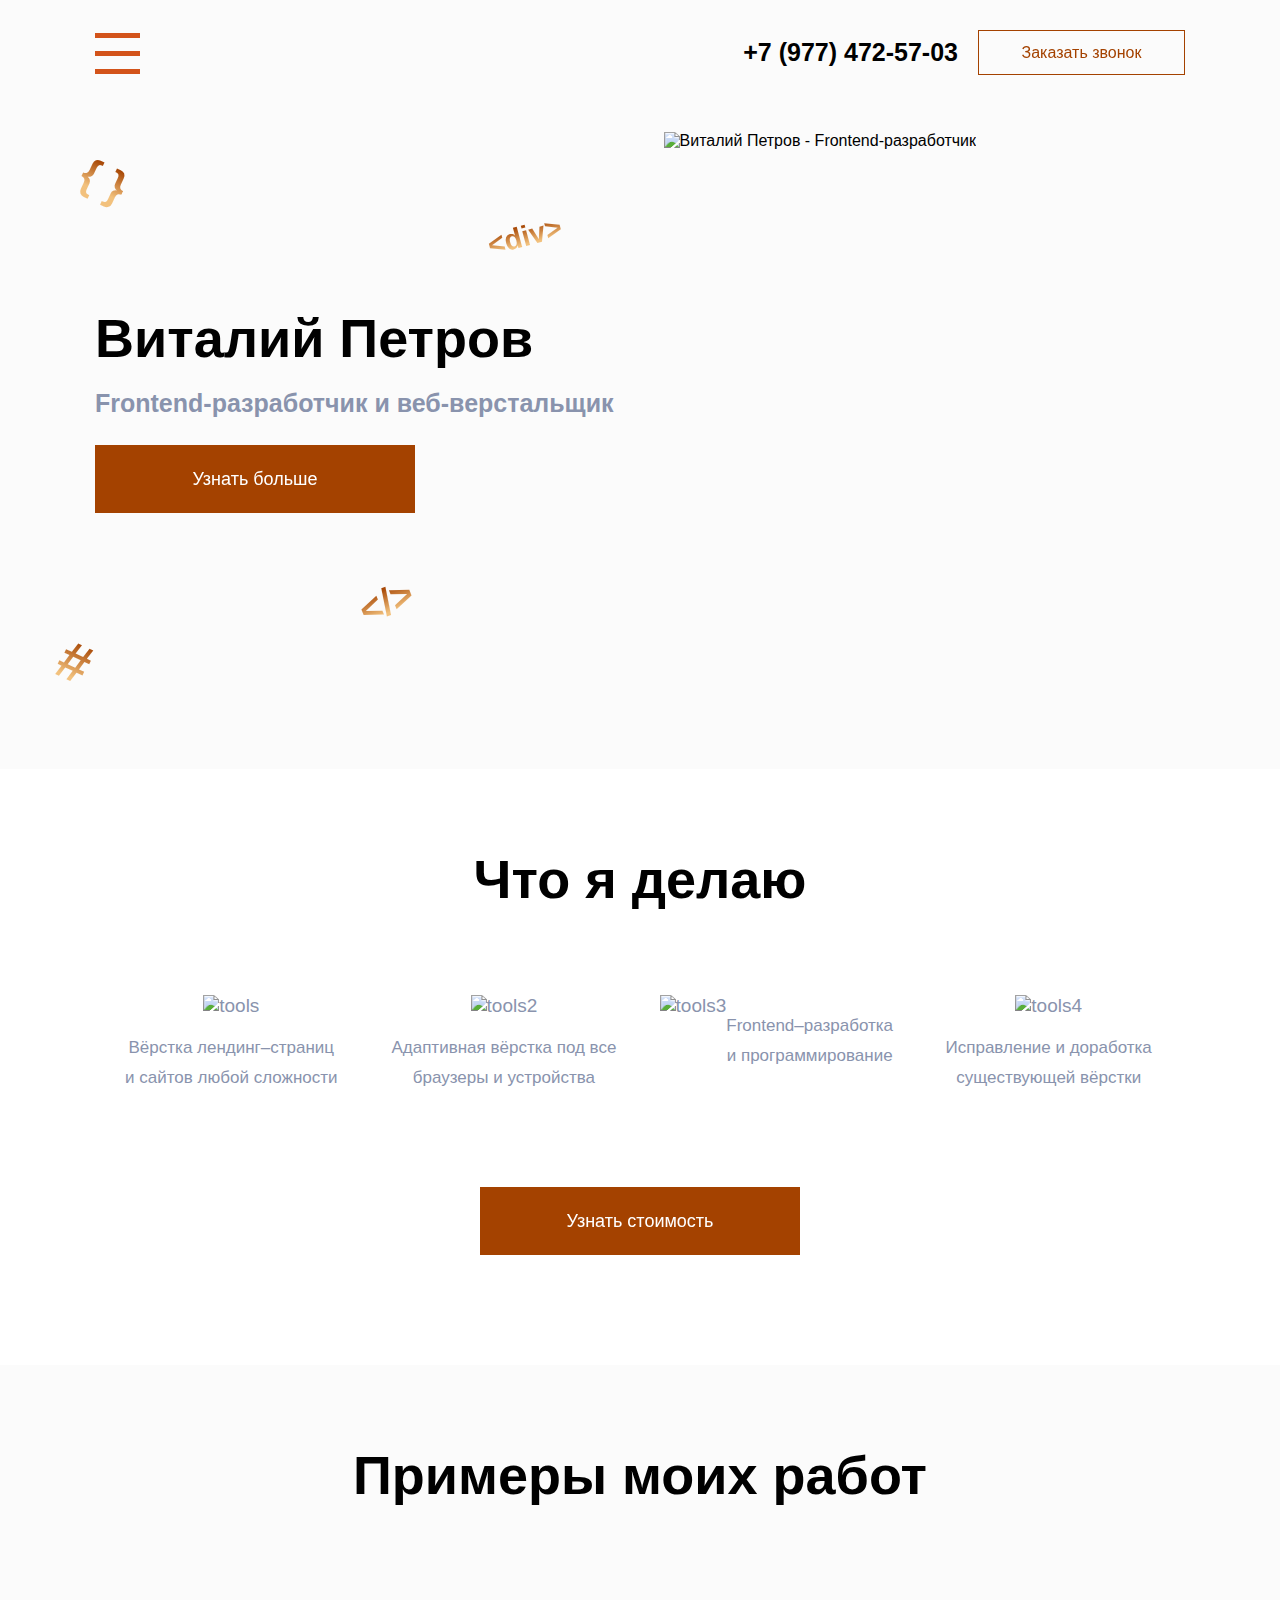
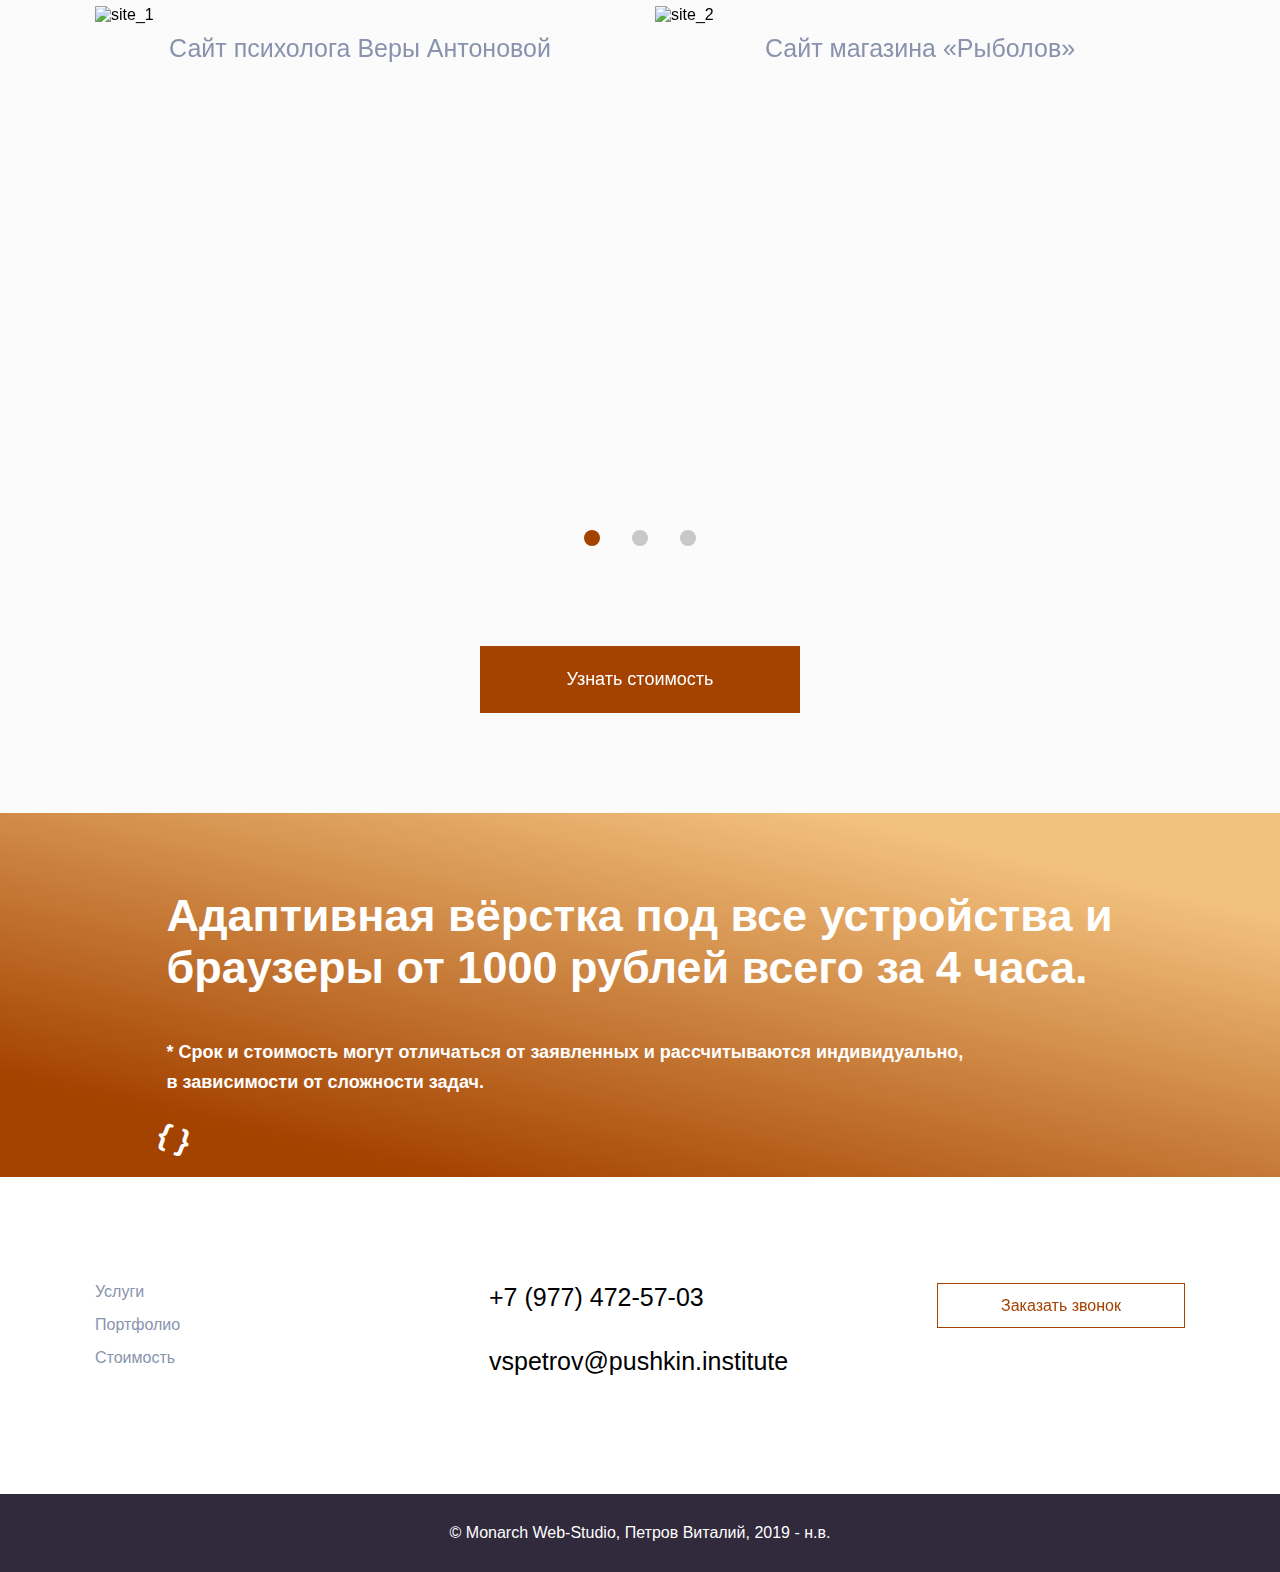
==== index.html @ 090e7ca6 "Update" ====
<!DOCTYPE html>
<html lang="ru">

<head>
    <meta charset="UTF-8">
    <meta name="viewport" content="width=device-width, initial-scale=1.0">
    <meta http-equiv="X-UA-Compatible" content="ie=edge">
    <link rel="stylesheet" href="css/swiper.min.css">
    <link rel="stylesheet" href="css/font-awesome.css">
    <link rel="stylesheet" href="css/font-awesome.min.css">
    <link rel="stylesheet" href="css/sprite.css">
    <link rel="stylesheet" href="css/style.css">
    <script src="js/jquery.js"></script>
    <script src="js/script.js"></script>
    <script src="js/swiper.min.js"></script>
    <title>Дипломна работа</title>
</head>
<body>
    <header class="header">
        <div class="fixed-container header--content">
                <nav class="header__menu menu">
                    <ul class="menu__list">
                        <li class="menu__item"><a href="#services" class="menu__link hvr-link">Услуги</a></li>
                        <li class="menu__item"><a href="#examples" class="menu__link hvr-link">Портфолио</a></li>
                        <li class="menu__item"><a href="#cost" class="menu__link hvr-link">Стоимость</a></li>
                    </ul>
                </nav>
                <div class="header__right"> 
                    <button class="header__burger burger">
                        <span class="burger__strip"></span>
                        <span class="burger__strip"></span>
                        <span class="burger__strip"></span>
                        <span class="burger__strip"></span>
                    </button>
                    <div class="callback">
                        <a href="tel:+79774725703" class="callback__number">+7 (977) 472-57-03</a>
                        <button id="callback" class="callback__button hvr">Заказать звонок</button>
                    </div>
            </div>
        </div>
    </header>
    <main class="main">
        <section class="about">
            <div class="fixed-container about--container">
                <div class="about__animation animation">
                    <div class="animation__div anim--2">&lt;div&gt;</div>
                    <div class="animation__teg anim--1">#</div>
                    <div class="animation__div2 anim--2">&lt;div&gt;</div>
                    <div class="animation__slesh anim--2">&lt;/&gt;</div>
                    <div class="animation__slesh2 anim--2">&lt; /&gt;</div>
                    <div class="animation__selector anim1">{ }</div>
                </div>
                <div class="author__info author">
                    <h1 class="author__info">Виталий Петров</h1>
                    <h2 class="author__descr"><p>Frontend-разработчик и веб-верстальщик</p></h2>
                    <button id="moreinfo" class="author__button btn--main hvr">Узнать больше</button>
                </div>
        <div class="about__photo photo">
            <picture class="photo__img">
                <source srcset="img/bivis-mini.png" media="(max-width:1023px)">
                    <img alt="Виталий Петров - Frontend-разработчик" src="img/bivis.png">
            </picture>
        </div>
    </div>
        </section>
        <section class="first">
            <div class="fixed-container">
                <div class="first__content">
                    <h2 class="title" id="services">Что я делаю</h2>
                    <div class="first__skills skills">
                        <div class="skills__box">
                            <img src="img/tools-first.png" alt="tools" class="skills__img">
                            <p class="slills__descr">Вёрстка лендинг–страниц <br>и сайтов любой сложности</p>
                        </div>
                        <div class="skills__box">
                            <img src="img/tools-second.png" alt="tools2" class="skills__img">
                            <p class="slills__descr">Адаптивная вёрстка под все <br> браузеры и устройства</p>
                        </div>
                        <div class="skills__box">
                            <img src="img/tools-third.png" alt="tools3" class="skills__img">
                            <p class="slills__descr">Frontend–разработка <br>и программирование</p>
                        </div>
                        <div class="skills__box">
                            <img src="img/tools-4.png" alt="tools4" class="skills__img">
                            <p class="slills__descr">Исправление и доработка <br> существующей вёрстки</p>
                        </div>
                    </div>
                    <div class="first__cost">
                        <button class="first__button btn hvr">Узнать стоимость</button>
                    </div>
                </div>
            </div>
        </section>
        <section class="second">
            <div class="fixed-container">
                <h2 class="title" id="examples">Примеры моих работ</h2>
                <div class="second__examples works-slider">
                        <div class="works-slider__arrow-right hvr"></div>
                        <div class="works-slider__arrow-left hvr"></div>
                        <div class="works-container">
                            <div class="works-wrapper">
                                <div class="works-slide"><img src="img/map_1.png" alt="site_1" class="works-slide__img">
                                    <div class="works-descr">Сайт психолога Веры Антоновой</div>
                                </div>
                                <div class="works-slide"><img src="img/map_2.png" alt="site_2" class="works-slide__img">
                                    <div class="works-descr">Сайт магазина «Рыболов»</div>
                                </div>
                                <div class="works-slide"><img src="img/map_3.png" alt="site_3" class="works-slide__img">
                                    <div class="works-descr">Сайт магазина детской одежды</div>
                                </div>
                            </div>  
                            <div class="works-pagination"></div>
                        </div>
                </div>
                <div class="second__cost" id="cost">
                    <button class="cost__desctop hvr">Заказать проект</button>
                    <button class="cost__tablet hvr">Узнать стоимость</button>
                </div>
            </div>
        </section>
        <section class="third">
            <div class="third__elements elements">
                <div class="elements__tag-r">{ }</div>
                <div class="elements__tag-l">{ }</div>
                <div class="elements__div">&lt;div&gt;</div>
                <div class="elements__tag">#</div>
                <div class="elements__slash">&lt;/&gt;</div>
            </div>
            <div class="third__content cost">
                <h2 class="cost__title">
                    Адаптивная вёрстка под все устройства и браузеры от 1000 рублей всего за 4 часа.
                        <p class="cost__descr">
                            * Срок и стоимость могут отличаться от заявленных и рассчитываются индивидуально, <br> в зависимости от сложности задач.
                        </p>
                    </h2>
                </div>
        </section>
    </main>
    <footer class="footer">
        <div class="fixed-container footer--info">
            <nav class="footer__menu menu">
                <ul class="menu__list footer--column">
                    <li class="menu__item column"><a href="#services" class="menu__link footer--link hvr-link">Услуги</a></li>
                    <li class="menu__item column"><a href="#examples" class="menu__link footer--link hvr-link">Портфолио</a></li>
                    <li class="menu__item column"><a href="#cost" class="menu__link footer--link hvr-link">Стоимость</a></li>
                </ul>
            </nav>
            <div class="footer__contacts">
                <ul class="column">
                    <li class="column__item">
                        <a href="tel:+79774725703" class="column__link"><i class="fa fa-phone" aria-hidden="true"></i> +7 (977) 472-57-03</a>
                    </li>
                    <li class="column__item">
                        <a href="mailto:vspetrov@pushkin.institute" class="column__link"><i class="fa fa-envelope" aria-hidden="true"></i>vspetrov@pushkin.institute</a>
                    </li>
                </ul>
            </div>
            <div class="footer__social">
                <button class="footer__callback hvr">Заказать звонок</button>
                    <ul class="footer__row social">
                        <li class="social__item"><a href="https://vk.com/69guru" class="social__link social--vk"></a></li>
                        <li class="social__item"><a href="#" class="social__link social--facebook"></a></li>
                        <li class="social__item"><a href="#" class="social__link social--twitter"></a></li>
                        <li class="social__item"><a href="#" class="social__link social--instagram"></a></li>
                    </ul>
            </div>
        </div>
        <div class="footer__bar">
            <div class="footer__author">
                &copy; Monarch Web-Studio, Петров Виталий, 2019 - н.в.
            </div>
        </div>
    </footer>
<div>
    <div class="popup" id="esq">
        <form class="popup__form" action="">
            <button type="button" class="popup__close"></button>
            <div class="popup__title">
                <h2>Получить консультацию</h2>
            </div>
            <div class="popup__content">
              <label for="fname">Ваше имя</label>
                <input type="text" class="popup__input" name="fname" id="fname" aria-describedby="helpId" placeholder="Имя">
              <label for="email">Ваш Email</label>
                <input type="email" class="popup__input" name="email" id="email" aria-describedby="helpId" placeholder="Email" required>
              <label for="tel">Ваш телефон для связи</label>
                <input type="tel" class="popup__input" name="tel" id="tel" placeholder="Номер телефона" required>
              <button type="submit" class="popup__submit">Свяжитесь со мной</button>
            </div>
        </form>
    </div>
</div>
</body>
</html>
---- css/sprite.css ----
/*
Icon classes can be used entirely standalone. They are named after their original file names.

Example usage in HTML:

`display: block` sprite:
<div class="icon-home"></div>

To change `display` (e.g. `display: inline-block;`), we suggest using a common CSS class:

// CSS
.icon {
  display: inline-block;
}

// HTML
<i class="icon icon-home"></i>
*/
.social--facebook {
  background-position: -60px 0px;
  width: 16px;
  height: 28px;
}
.social--instagram {
  background-position: -35px 0px;
  width: 25px;
  height: 25px;
}
.social--twitter {
  background-position: 0px -21px;
  width: 29px;
  height: 25px;
}
.social--vk {
  background-position: 0px 0px;
  width: 35px;
  height: 21px;
}


.social--facebook, .social--instagram, .social--twitter, .social--vk {
  background-image: url(../img/sprite.png);
  display: inline-block;
	margin-right: 30px;
}
---- css/style.css ----
/* roboto-300 - cyrillic_latin */

@font-face {
	font-family: 'Roboto';
	font-style: normal;
	font-weight: 300;
	src: url('../fonts/roboto-v20-cyrillic_latin-300.eot');
	/* IE9 Compat Modes */
	src: local('Roboto Light'), local('Roboto-Light'), url('fonts/roboto-v20-cyrillic_latin-300.eot?#iefix') format('embedded-opentype'), /* IE6-IE8 */
	url('../fonts/roboto-v20-cyrillic_latin-300.woff2') format('woff2'), /* Super Modern Browsers */
	url('../fonts/roboto-v20-cyrillic_latin-300.woff') format('woff'), /* Modern Browsers */
	url('../fonts/roboto-v20-cyrillic_latin-300.ttf') format('truetype'), /* Safari, Android, iOS */
	url('../fonts/roboto-v20-cyrillic_latin-300.svg#Roboto') format('svg');
	/* Legacy iOS */
}


/* roboto-regular - cyrillic_latin */

@font-face {
	font-family: 'Roboto';
	font-style: normal;
	font-weight: 400;
	src: url('../fonts/roboto-v20-cyrillic_latin-regular.eot');
	/* IE9 Compat Modes */
	src: local('Roboto'), local('Roboto-Regular'), url('../fonts/roboto-v20-cyrillic_latin-regular.eot?#iefix') format('embedded-opentype'), /* IE6-IE8 */
	url('../fonts/roboto-v20-cyrillic_latin-regular.woff2') format('woff2'), /* Super Modern Browsers */
	url('../fonts/roboto-v20-cyrillic_latin-regular.woff') format('woff'), /* Modern Browsers */
	url('../fonts/roboto-v20-cyrillic_latin-regular.ttf') format('truetype'), /* Safari, Android, iOS */
	url('../fonts/roboto-v20-cyrillic_latin-regular.svg#Roboto') format('svg');
	/* Legacy iOS */
}


/* roboto-700 - cyrillic_latin */

@font-face {
	font-family: 'Roboto';
	font-style: normal;
	font-weight: 700;
	src: url('../fonts/roboto-v20-cyrillic_latin-700.eot');
	/* IE9 Compat Modes */
	src: local('Roboto Bold'), local('Roboto-Bold'), url('../fonts/roboto-v20-cyrillic_latin-700.eot?#iefix') format('embedded-opentype'), /* IE6-IE8 */
	url('../fonts/roboto-v20-cyrillic_latin-700.woff2') format('woff2'), /* Super Modern Browsers */
	url('../fonts/roboto-v20-cyrillic_latin-700.woff') format('woff'), /* Modern Browsers */
	url('../fonts/roboto-v20-cyrillic_latin-700.ttf') format('truetype'), /* Safari, Android, iOS */
	url('../fonts/roboto-v20-cyrillic_latin-700.svg#Roboto') format('svg');
	/* Legacy iOS */
}


/* roboto-900 - cyrillic_latin */

@font-face {
	font-family: 'Roboto';
	font-style: normal;
	font-weight: 900;
	src: url('../fonts/roboto-v20-cyrillic_latin-900.eot');
	/* IE9 Compat Modes */
	src: local('Roboto Black'), local('Roboto-Black'), url('../fonts/roboto-v20-cyrillic_latin-900.eot?#iefix') format('embedded-opentype'), /* IE6-IE8 */
	url('../fonts/roboto-v20-cyrillic_latin-900.woff2') format('woff2'), /* Super Modern Browsers */
	url('../fonts/roboto-v20-cyrillic_latin-900.woff') format('woff'), /* Modern Browsers */
	url('../fonts/roboto-v20-cyrillic_latin-900.ttf') format('truetype'), /* Safari, Android, iOS */
	url('/fonts/roboto-v20-cyrillic_latin-900.svg#Roboto') format('svg');
	/* Legacy iOS */
}

html,
body {
	margin: 0;
	padding: 0;
}

body {
	overflow-x: hidden;
}

.third {
	/* height: 364px; */
	background-color: #a44200;
	background-image: linear-gradient(13deg, #a44200 15%, #f2c17d 84%);
	padding-bottom: 75px;
}

* {
	margin: 0;
	padding: 0;
	box-sizing: border-box;
	font-family: "Roboto", sans-serif;
}

button:hover {
	cursor: pointer;
}

button:active, button:focus {
	outline: none;
  }

button::-moz-focus-inner {
	border: 0;
  }

header {
	background-color: #fbfbfb;
}

.header__burger {
	display: none;
}

.hvr {
  display: inline-block;
  vertical-align: middle;
  -webkit-transform: perspective(1px) translateZ(0);
  transform: perspective(1px) translateZ(0);
  box-shadow: 0 0 1px rgba(0, 0, 0, 0);
  -webkit-transition-duration: 0.3s;
  transition-duration: 0.3s;
  -webkit-transition-property: box-shadow;
  transition-property: box-shadow;
  box-shadow: inset 0 0 0 0px #e1e1e1, 0 0 1px rgba(0, 0, 0, 0);
  /* Hack to improve aliasing on mobile/tablet devices */
}
.hvr:hover, .hvr:focus, .hvr:active {
  box-shadow: inset 0 0 0 4px #d48f0f, 0 0 1px rgba(0, 0, 0, 0);
  /* Hack to improve aliasing on mobile/tablet devices */
}

.hvr-link {
	color: #a44200;
	position: relative;
	text-decoration: none;
	transition: all 0.15s ease-out;
}

.hvr-link:before {
	content: "";
	position: absolute;
	width: 100%;
	height: 1px;
	bottom: 0px;
	left: 0;
	background: #a44200	;
	visibility: hidden;
	transform: scaleX(0);
	transition: all 0.3s ease-in-out 0s;
}
.hvr-link:hover {
	transition: all 0.15s ease-out;
}
.hvr-link:hover:before {
	visibility: visible;
	transform: scaleX(1);
}

/* !POPUP */
 
label {
	display: none;
}

.popup {
	display: flex;
	display: none;
	position: fixed;
	width: 100%;
	height: 100%;
	background-color: #7f7f7f57;
	justify-content: center;
	flex-wrap: wrap;
	top: 0;
	left: 0;
	right: 0;
	bottom: 0;
	z-index: 500;
}

.popup__input {
	padding: 20px;
	border: 0;
	border-radius: 35px;
	margin: 15px 20%;
	width: 70%;
	font-size: 16px;
}

.popup__content {
	display: flex;
	flex-wrap: wrap;
	justify-content: center;
}

.popup__form {
	background-color: whitesmoke;
	/* padding-top: 55px; */
	padding-bottom: 55px;
	border-radius: 55px;
	align-self: center;
}

.popup__title {
	text-align: center;
	font-size: 25px;
	margin-top: 25px;
	margin-bottom: 25px;
} 

.popup__submit {
	border: 0;
	border-radius: 35px;
	padding: 5px 10px;
	width: 270px;
	height: 60px;
	margin-top: 30px;
	background-color: #a44200;
	color: white;
	align-self: center;
	font-size: 18px;
}

.popup__close {
	border: 0;
	border-radius: none;
	background-color: #a4420000;
	height: 25px;
	width: 25px;
	background-image: url(../img/close.png);
	background-size: 25px 25px;
	margin: 0;
	margin-top: 35px;
	margin-left: 92%;
	background-repeat: no-repeat;
}

.popup__title {
	display: flex;
	justify-content: center;
}

/* !POPUP END */

.about {
	background-image: url(../img/Ellipse_header.svg);
	background-position: right bottom;
	background-repeat: no-repeat;
	background-color: #fbfbfb;
	overflow: hidden;
	height: 694px;
	padding-left: 40px;
	padding-right: 40px;
}

.about__photo {
	position: relative;
	left: 200px;
	margin-top: 57px;
}

.callback {
	display: flex;
}

.fixed-container {
	margin: 0 auto;
	max-width: 1170px;
	width: 100%;
}

.first {
	margin: auto;
}

.second {
	background-color: #fbfbfb;
	overflow: hidden;
}

.title {
	text-align: center;
	width: 100%;
	padding-top: 85px;
	padding-bottom: 95px;
	font-size: 54px;
	font-weight: 700;
}

.first__skills {
	display: flex;
	justify-content: space-between;
	margin-bottom: 108px;
	margin-left: 0;
	margin-right: 0;
}

.skills__box {
	display: flex;
	flex-wrap: wrap;
	justify-content: center;
	max-width: 234px;
	text-align: center;
	font-size: 19px;
	color: #8993ad;
}

.skills__box h2 {
	font-weight: 400;
}

.slills__descr {
	padding-top: 25px;
	font-size: 16px;
	padding-top: 16px;
}

.first__cost {
	display: flex;
	width: 100%;
	justify-content: center;
}

/* ! .man_img {
	position: absolute;
	margin: auto;
	top: 131px;
	right: 294px;
	background-position: right bottom;
	background-repeat: no-repeat;
	z-index: 1;
} */

.header--content {
	display: flex;
	flex-wrap: wrap;
	justify-content: space-between;
	align-items: center;
	padding-top: 30px;
}

.menu__item {
	display: inline;
	margin-right: 30px;
}

.column {
	display: block;
}

.callback__number, .menu__link	 {
	text-decoration: none;
	color: black;
}

.callback__number:hover {
	text-decoration: none;
	color: #a44200;
}

.menu__link:hover {
	text-decoration: none;
	color: #a44200;
}

.callback__number {
	font-weight: 700;
	font-size: 25px;
	line-height: 45px;
	margin-right: 20px;
}

.header__right {
	display: flex;
	align-items: center;
}

.callback__button {
	color: #a44200;
	background-color: transparent;
	width: 207px;
	height: 45px;
	border: 1px solid #a44200;
	font-size: 16px;
}

.callback__button {
	cursor: pointer;
}

.about--container {
	display: flex;
	flex-wrap: wrap;
}

.author__info {
	z-index: 2;
	margin-top: 100px;
}

.author__info {
	font-size: 80px;
	font-weight: 700;
	margin-bottom: 20px;
}

.author__descr {
	font-size: 25px;
	color: #8993ad;
}

.btn--main {
	color: #fff;
	width: 270px;
	height: 60px;
	background-color: #a44200;
	border: none;
	font-size: 18px;	
}

.first__button {
	margin-bottom: 100px;
	color: #fff;
	width: 270px;
	height: 60px;
	background-color: #a44200;
	border: none;
	font-size: 18px;
}

.first__cost {
	margin-top: 12px;
}

.cost__desctop {
	margin-bottom: 100px;
	color: #fff;
	width: 270px;
	height: 60px;
	background-color: #a44200;
	border: none;
	font-size: 18px;
}

.cost__tablet {
	display: none;
	margin-bottom: 100px;
	color: #fff;
	width: 270px;
	height: 60px;
	background-color: #a44200;
	border: none;
	font-size: 18px;
}

/* .phone__author__info {
	font-size: 30px;
	font-weight: 700;
} */

/* .phone__info__descr {
	font-size: 16px;
	color: #8993ad;
	margin-top: 10px;
	margin-bottom: 27px;
}

.phone__author__button {
	color: #fff;
	width: 280px;
	height: 55px;
	background-color: #a44200;
	border: none;
	font-size: 18px;
} */

.second__examples {
	margin-bottom: 95px;
	position: relative;
}

.works-slider__arrow-left::after {
	display: none;
}

.works-slider__arrow-right::after {
	display: none;
}

.works-slider__arrow-left {
	background-image: url(../img/arrow.png);
	background-repeat: no-repeat;
	background-color: #ffffff;
	border: none;
	border-radius: 30px;
	outline: none;
	width: 60px;
	height: 60px;
	box-shadow: 0 0 12px -5px;
	cursor: pointer;
	top: 40%;
	left: -30px;
}

.works-slider__arrow-right {
	background-image: url(../img/arrow.png);
	background-repeat: no-repeat;
	background-color: #ffffff;
	border: none;
	border-radius: 30px;
	outline: none;
	width: 60px;
	height: 60px;
	box-shadow: 0 0 12px -5px;
	cursor: pointer;
	transform: rotateY(180deg);
	top: 40%;
	right: -30px;
}

.works-slide__img {
	width: 100%;
}

.works-descr {
	padding-top: 38px;
	font-size: 20px;
	font-weight: 500;
	text-align: center;
	color: #8993ad;
}

.second__cost {
	display: flex;
	justify-content: center;
}

.social__item {
	display: inline;
	list-style: none;
}

.cost__title {
	margin: auto;
	padding-top: 85px;
	max-width: 947px;
	width: 100%;
	font-size: 45px;
	color: white;
}

.cost__descr {
	color: #ffffff;
	line-height: 30px;
	font-size: 18px;
	margin-top: 40px;
}

.menu__link {
	text-decoration: none;
}

.footer__contacts a {
	text-decoration: none;
	color: #8993ad;
}

.menu__item {
	list-style-type: none;
	margin-bottom: 15px;
}

.menu__link {
	color: black;
}

.column__item {
	list-style-type: none;
	font-size: 25px;
}

.footer__contacts a {
	color: black;
}

.menu__item:nth-child(3) {
	margin-bottom: 0;
}

.column__item {
	margin-bottom: 35px;
}

.column__item:nth-child(2) {
	margin-bottom: 0;
}

.footer__contacts {
	display: flex;
	flex-wrap: nowrap;
	margin-left: 131px;
}

.footer__callback {
	width: 248px;
	height: 45px;
	margin-bottom: 30px;
	border: 1px solid #a44200;
	color: #a44200;
	background-color: transparent;
}

.footer__bar {
	color: white;
	text-align: center;
	background-color: #31293c;
}

.footer__author {
	padding: 40px;
}

.footer--info {
	margin-bottom: 30px;
	padding-top: 85px;
	padding-bottom: 70px;
	display: flex;
	justify-content: space-between;
}

.footer__author {
	padding: 30px 0;
}

.fa {
	padding-right: 15px;
	background: linear-gradient(13deg, #a44200 15%, #f2c17d 74%);
	-webkit-background-clip: text;
	-webkit-text-fill-color: transparent;
}

.animation__div {
	top: 170px;
	left: 890px;
	transform: rotate(-15deg);
	font-size: 29px;
	transition: 3s;
}

.animation__div2 {
	top: 542px;
	left: 1055px;
	transform: rotate(15deg);
	font-size: 35px;
	transition: 2s;
}

.animation__slesh {
	top: 674px;
	left: 481px;
	transform: rotate(-22deg);
	font-size: 38px;
	transition: 1s;
}

.animation__slesh2 {
	display: none;
	transform: rotate(180deg);
	font-size: 38px;
	transition: 1s;
	z-index: 2;
	position: absolute;
	transition: all 2sec ease-out;
	background-image: linear-gradient(180deg, #a44200 15%, #f2c17d 74%);
	-webkit-background-clip: text;
	-webkit-text-fill-color: transparent;
	font-weight: 700;
	top: 235px;
	left: 259px;
}

.animation__teg {
	top: 360px;
	left: 348px;
	transform: rotate(25deg);
	font-size: 55px;
	transition: 3s;
}

.animation__selector {
	top: 138px;
	left: 230px;
	transform: rotate(25deg);
	font-size: 43px;
	transition: 1s;
}

.animation__selector,
.animation__teg,
.animation__slesh,
.animation__div2,
.animation__div {
	position: absolute;
	transition: all 2sec ease-out;
	background-image: linear-gradient(180deg, #a44200 15%, #f2c17d 74%);
	-webkit-background-clip: text;
	-webkit-text-fill-color: transparent;
	font-weight: 700;
}

.anim--1 {
	left: 0;
	top: 0;
}

.anim--2 {
	left: 1400px;
}

.elements__tag-l {
	top: 2331px;
	left: 228px;
	font-size: 48px;
	transform: rotate(25deg);
}

.elements__tag-r {
	left: 1867px;
	top: 2530px;
	transform: rotate(-20deg);
	font-size: 48px;
}

.elements__tag {
	top: 2522px;
	left: 346px;
	font-size: 55px;
	transform: rotate(25deg);
}

.elements__div {
	left: 1525px;
	top: 2575px;
	transform: rotate(23deg);
	font-size: 35px;
}

.elements__slash {
	top: 2346px;
	left: 1759px;
	font-size: 38px;
	transform: rotate(-20deg);
}

.elements__tag-l,
.elements__tag-r,
.elements__tag,
.elements__div,
.elements__slash {
	position: absolute;
	color: white;
	font-weight: 700;
}

.works-pagination {
	display: none;
}

/* !TABLET */
@media (min-width: 1024px) and (max-width: 1919px) {

.header--content {
	padding-top: 30px;
}

.header--content ul li {
	display: inline;
}

.header__burger  {
	display: block;
}

.header__menu {
	display: none;
	top: 42px;
    left: 150px;
    position: absolute;
}

.about--container {
	flex-wrap: nowrap;
}

.about__photo {
	left: 0;
}

.fixed-container {
	padding-left: 40px;
	padding-right: 40px;
}

.callback__button {
	font-size: 16px;
}

.header__right {
	display: flex;
	justify-content: space-between;
	width: 100%;
}

/* !Menu ICON ANIMATION */
.header__burger {
	width: 45px;
	height: 40px;
	position: relative;
	-webkit-transform: rotate(0deg);
	-moz-transform: rotate(0deg);
	-o-transform: rotate(0deg);
	transform: rotate(0deg);
	-webkit-transition: .5s ease-in-out;
	-moz-transition: .5s ease-in-out;
	-o-transition: .5s ease-in-out;
	transition: .5s ease-in-out;
	cursor: pointer;
	background-color: #fbfbfb;
	border: 0;
	outline: none;
  }

  
 .burger__strip {
	display: block;
	position: absolute;
	height: 5px;
	width: 100%;
	background: #d3531a;
	opacity: 1;
	left: 0;
	-webkit-transform: rotate(0deg);
	-moz-transform: rotate(0deg);
	-o-transform: rotate(0deg);
	transform: rotate(0deg);
	-webkit-transition: .25s ease-in-out;
	-moz-transition: .25s ease-in-out;
	-o-transition: .25s ease-in-out;
	transition: .25s ease-in-out;
  }


.burger__strip:nth-child(1) {
	top: 0px;
  }
  
  .burger__strip:nth-child(2),.burger__strip:nth-child(3) {
	top: 18px;
  }
  
  .burger__strip:nth-child(4) {
	top: 36px;
  }

header {
 background-position: right -267px bottom -81px;
}

.author__info {
	margin-top: 116px;
}

.animation__selector {
	top: 156px;
	left: 81px;
}

.animation__slesh {
	top: 581px;
	left: 359px;
}

.animation__slesh2 {
	display: inline-block;
	rotate: 190deg;
}

.animation__teg {
	top: 630px;
	left: 59px;
}

.animation__div {
	top: 220px;
    left: 487px;
}

.animation__div2 {
	top: 547px;
	left: 871px;
	z-index: 2;
}

.footer--column {
	display: block;
}

.footer--link {
	color: #8993AD;
}

.about {
	background-position: right -270px bottom;
}

.author__info {
	font-size: 54px;
}

.author__descr {
	margin-bottom: 25px;
}

.author__button {
	width: 320px;
	height: 68px;	
}

.first__button {
	width: 320px;
	height: 68px;
	margin-bottom: 110px;
}

.anim--2 {
	left: 430px;
}

.first__skills {
	margin-top: 85px;
    margin-bottom: 0;
    margin-left: 155px;
    margin-right: 163px;
	flex-wrap: wrap;
}

.title {
	margin-top: 79px;
	padding: 0;
}

.slills__descr {
	margin-bottom: 82px;
	font-size: 17px;
	line-height: 30px;
	font-weight: 400;	
}

.second__examples {
	margin-top: 100px;
	margin-bottom: 88px;
}

.works-pagination {
	top: 50px;
	display: block;
	top: 95%;
}

.works-slider__arrow-right, .works-slider__arrow-left, .elements__tag-l, .elements__tag, .anim--2, .animation__div2  {
	display: none;
}

.cost__desctop {
	display: none;
}

.works-descr {
	font-size: 25px;
	padding-top: 10px;
}

.works-container {
	height: 552px;
}

.works-container-horizontal>.works-pagination-bullets .works-pagination-bullet {
	margin: 0 16px;
}

.works-pagination-bullet {
	width: 16px;
	height: 16px;
	}

	.third {
		height: 364px;
	}

	.cost__tablet {
	display: inline-block;
	width: 320px;
	height: 67px;
	margin-bottom: 100px;
}

.elements__tag-r {
	left: 157px;
	top: 2725px;
	transform: rotate(200deg);
	font-size: 30px;
}

.elements__div {
	left: 510px;
	top: 3000px;
	font-size: 27px;
}

.elements__slash {
	top: 2990px;
	left: 875px;
}

.footer--info {
	padding-left: 40px;
	padding-right: 40px;
	padding-bottom: 74px;
	padding-top: 106px;
}

.cost__title {
	padding-top: 77px;
}

.cost__descr{
	margin-top: 43px;
}

.footer__callback {
	font-size: 16px;
}

.footer__contacts {
	margin-left: 115px;
}

}



@media (min-width:1151px) and (max-width:1300px) {
	.first__skills {
		justify-content: space-around;
		margin-left: 0;
		margin-right: 0;
	}
}

@media (min-width:1301px) and (max-width:1650px) {
	.animation__slesh {
		left: 750px;
	}



	.first__skills {
		margin-left: 0;
		margin-right: 0;
	}
}

@media (min-width:1025px) and (max-width:1650px) {
	.about__photo {
		left:50px
	}
}

@media (min-width:1025px) and (max-width:1107px) {
	.first__skills {
		justify-content: space-around;
	}
}

@media (min-width: 1025px) and (max-width: 1919px) {
	.first__skills {
		max-width: none;
		margin-right: 0;
		margin-left: 0;
	}
}

/* !PHONE */

@media (min-width:320px) and (max-width:1023px) {

	.header {
		background-color: white;
	}

	.header--content ul li {
		width: 100%;
		display: block;
		padding-left: 117px;
		padding-right: 117px;
		margin-right: 0;
		padding-top: 25px;
		padding-bottom: 25px;
		border-bottom: 1px solid #f5eeee;
		background-color: #fbfbfb;
	}

	.header--content ul li:nth-child(3) {
		border-bottom: none;
	}
	
	.header__right {
		margin-top: 25px;
		margin-left: 20px;
		margin-right: 20px;
		justify-content: space-between;
		width: 100%;
		align-items: center;
	}

	.header__menu {
		display: none;
		position: absolute;
		top: 77px;
		left: 0;
		z-index: 14;
		background-color: #fbfbfb;
	}

	.header__burger {
		display: block;
	}

	/* .main__phone {
		text-align: center;
		margin-top: 10px;
		margin-right: 20px;
		margin-left: 20px;
	} */

	.author__info {
		font-size: 30px;
		margin-bottom: 0;
	}

	.author__descr {
		font-size: 16px;
		margin-bottom: 23px;
	}

	.author__info, .author__info, .author__descr {
		width: 100%;
	}

	.author__info {
		display: flex;
		flex-wrap: wrap;
		justify-content: center;
		text-align: center;
		margin-top: 0;
		order: 3;
	}

	.about {
		background-position-y: 117px;
		background-color: white;
	}

	.author__button {
		margin: 0;
	}

	/* !Menu ICON ANIMATION */
.header__burger {
	width: 24px;
	height: 18px;
	position: relative;
	-webkit-transform: rotate(0deg);
	-moz-transform: rotate(0deg);
	-o-transform: rotate(0deg);
	transform: rotate(0deg);
	-webkit-transition: .5s ease-in-out;
	-moz-transition: .5s ease-in-out;
	-o-transition: .5s ease-in-out;
	transition: .5s ease-in-out;
	cursor: pointer;
	z-index: 15;
	outline: none;
	border: 0;
	background-color: #fbfbfb;
  }
  
 .burger__strip {
	display: block;
	position: absolute;
	height: 3px;
	width: 100%;
	background: #d3531a;
	opacity: 1;
	left: 0;
	-webkit-transform: rotate(0deg);
	-moz-transform: rotate(0deg);
	-o-transform: rotate(0deg);
	transform: rotate(0deg);
	-webkit-transition: .25s ease-in-out;
	-moz-transition: .25s ease-in-out;
	-o-transition: .25s ease-in-out;
	transition: .25s ease-in-out;
  }


.burger__strip:nth-child(1) {
	top: 0px;
  }
  
  .burger__strip:nth-child(2),.burger__strip:nth-child(3) {
	top: 8px;
  }
  
  .burger__strip:nth-child(4) {
	top: 16px;
  }

	header {
		/* background-image: url(../img/Ellipse_phone.svg); */
		background-position: right bottom;
	}
	

	.menu__list {
		width: 100%;
		text-align: center;
	}

	.footer--column {
		margin-top: 48px;
		text-align: left;
	}

	.column__item {
		margin-bottom: 14px;
	}

	.callback__number {
		font-size: 18px;
	}

	.callback__button,
	.animation__div,
	.works-slider__arrow-left,
	.works-slider__arrow-right {
		display: none;
	}

	.animation__selector {
		font-size: 22px;
		left: 50px;
		top: 100px;
	}

	.animation__teg {
		left: 37px;
		top: 205px;
		font-size: 24px;
	}  
	
	.animation__slesh {
		left: 60%;
		top: 75px;
		font-size: 22px;
		transform: rotate(-30deg);
	}

	.animation__div2 {
		left: 76%;
		font-size: 15px;
		top: 145px;
		transform: rotate(30deg);
	}

	.callback__button {
		align-self: center;
		display: inline-block;
		border: 0;
		font-size: 0;
		height: 26px;
		width: 26px;
		background-image: url(../img/mini_call.png);
		background-color: #fbfbfb;
		z-index: 2;
	}

	.fixed-container {
		padding-left: 20px;
		padding-right: 20px;
	}

	.header--content {
		max-width: 1030px;
		justify-content: space-around;
	}

	.title {
		padding: 0;
		margin-top: 42px;
		margin-bottom: 42px;
		font-size: 30px;
		padding: 0 20px;
	}

	.first__skills {
		flex-direction: column;
		align-items: center;
		margin-bottom: 0;
	}

	.skills__img {
		width: 28%;
		height: auto;
		margin-bottom: 2px;
	}

	.skills__box {
		max-width: 220px;
		margin-bottom: 50px;
	}

	.author__button {
		width: 280px;
		height: 55px;
		font-size: 16px;
		order: 3;
	}

	.first__button {
		width: 280px;
		height: 55px;
		font-size: 16px;	
		margin-bottom: 50px;
	}

	.works-slide {
		display: flex;
		justify-content: center;
		flex-wrap: wrap;
	}

	.works-pagination {
		top: 50px;
		display: block;
		top: 95%;
	}

	.works-container {
		height: 340px;
	}

	.works-descr {
		width: 100%;
		font-size: 18px;
		padding-top: 6px;
	}

	.second__examples {
		margin-bottom: 50px;
	}

	.cost__desctop {
		width: 280px;
		height: 55px;
		font-size: 16px;
		margin-bottom: 50px;
	}

	.third {
		padding-left: 20px;
		padding-right: 20px;
		padding-bottom: 42px;
	}

	.cost__title {
		padding: 0;
		font-size: 28px;
		padding-top: 45px;
		line-height: 40px;
	}

	.cost__descr {
		font-size: 15px;
		margin-top: 28px;
	}
	
	.elements__tag-l,
	.elements__tag-r,
	.elements__tag,
	.elements__div,
	.elements__slash {
		display: none;
	}

	footer {
		overflow: hidden;
	}

	.footer--info {
		flex-direction: column;
		margin-left: 20px;
		margin-right: 20px;
		padding-top: 45px;
		padding-bottom: 48px;
	}

	.menu__link {
		color: #8993ad;
	}

	.footer__contacts {
		margin: 0;
		margin-top: 43px;
	}

	.footer__contacts a {
		color: #8993ad;
		font-size: 20px;
	}

	.column {
		margin-bottom: 12px;
	}
	
	.column__link {
		font-size: 16px;
		margin-bottom: 16px;
	}

	.footer__callback {
		margin-top: 13px;
		margin-bottom: 50px;
		width: 280px;
		height: 55px;
		font-size: 16px;
		background-color: #a44200;
		color: #fff;
	}

	.footer__author {
		padding: 18px 0;
		font-size: 12px;
	}

	.fixed-container {
		padding: 0;
	}

	.about {
		background-image: url(../img/Ellipse_phone.svg);
    	height: 597px;
	}
	
	.about__photo {
		left: 0;
		margin: 0;
		bottom: 22px;
	}

	.works-container img {
		width: 282px;
		height: 251px;
	}
	
	.about--container {
		justify-content: center;
	}

	/* !POPUP */


.popup__form {
	width: 100%;
}

.popup__close {
	margin-left: 83%;
}

}

@media (min-width: 1240px) and (max-width: 1919px) {

	.header__menu {
		left:300px;
	}
}

@media (min-width:1651px) and (max-width:1919px) {
	.animation__slesh {
		left: 950px;
	}
	.animation__div {
		left: 1100px;
	}

	.about__photo {
		left: 300px;
	}

	.first__skills {
		margin-left: 250px;
		max-width: 600px;
	}

	.header__menu {
		left: 450px;
	}
}
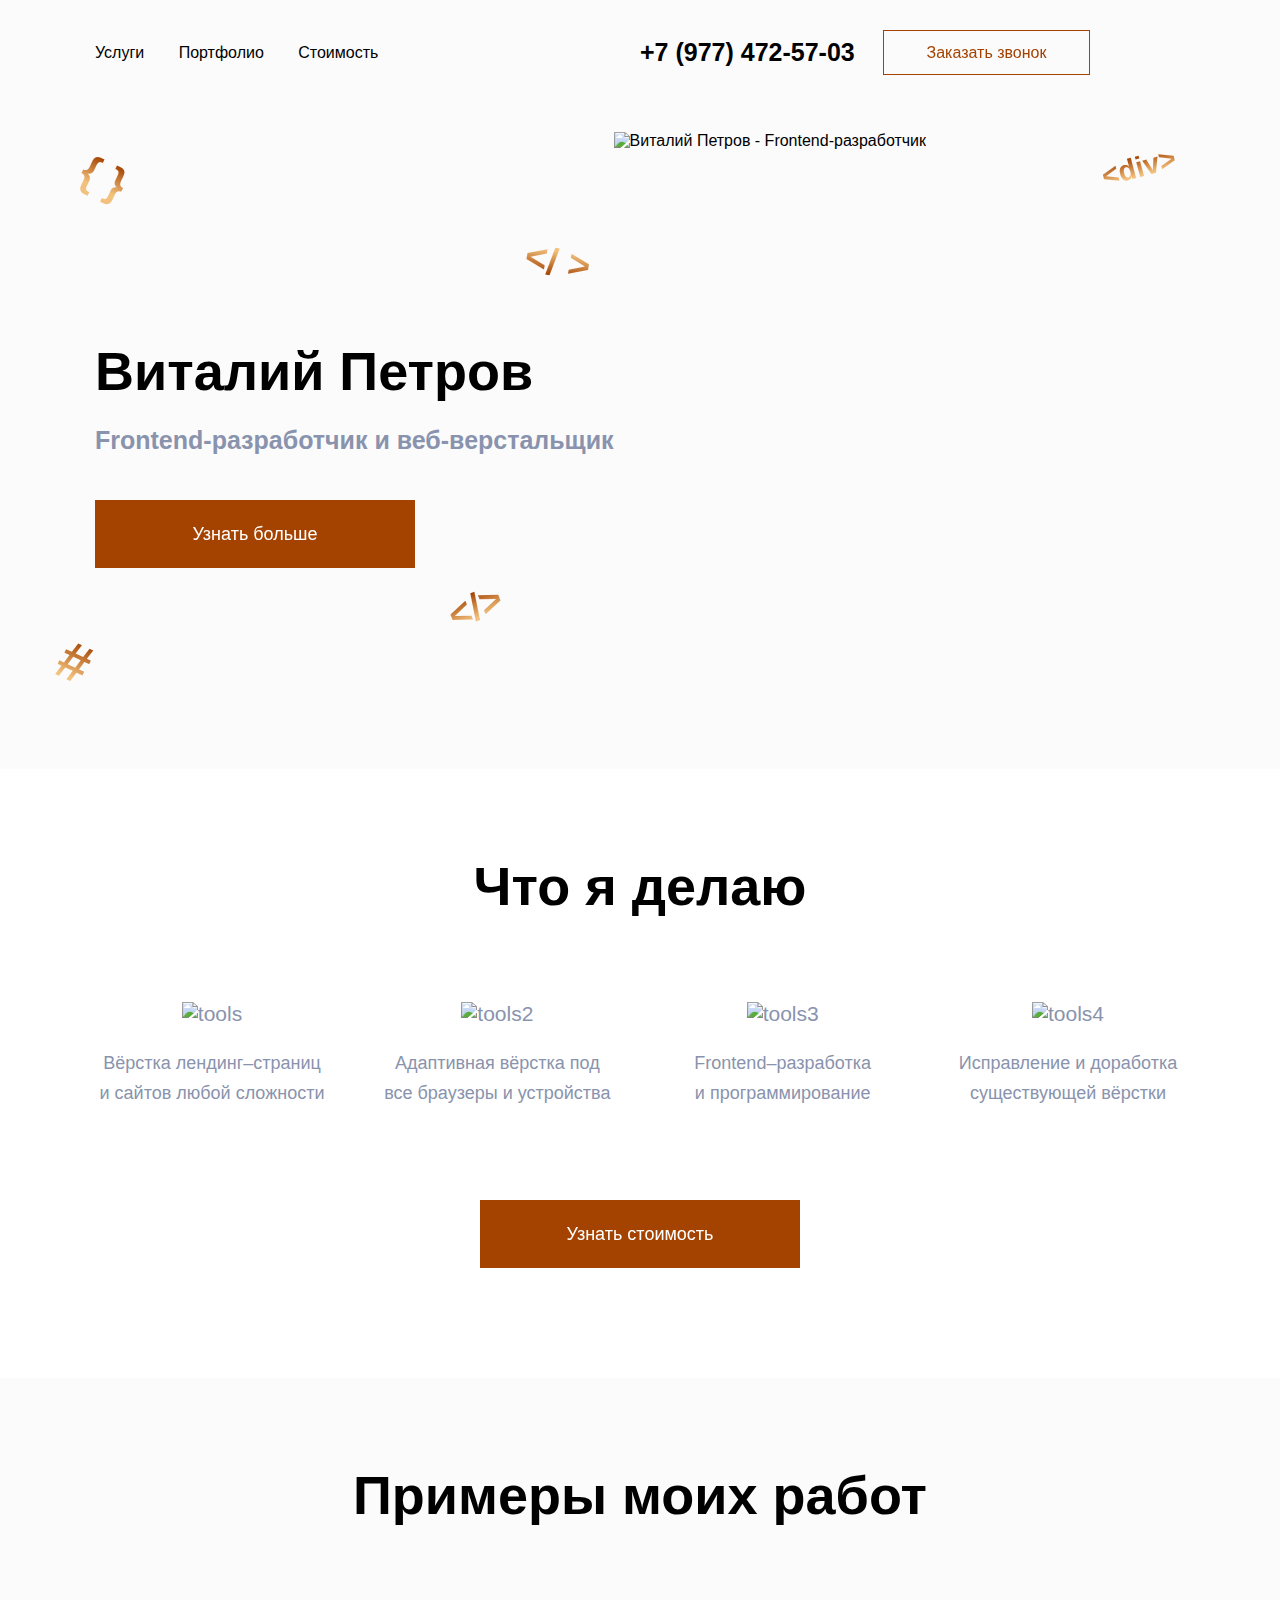
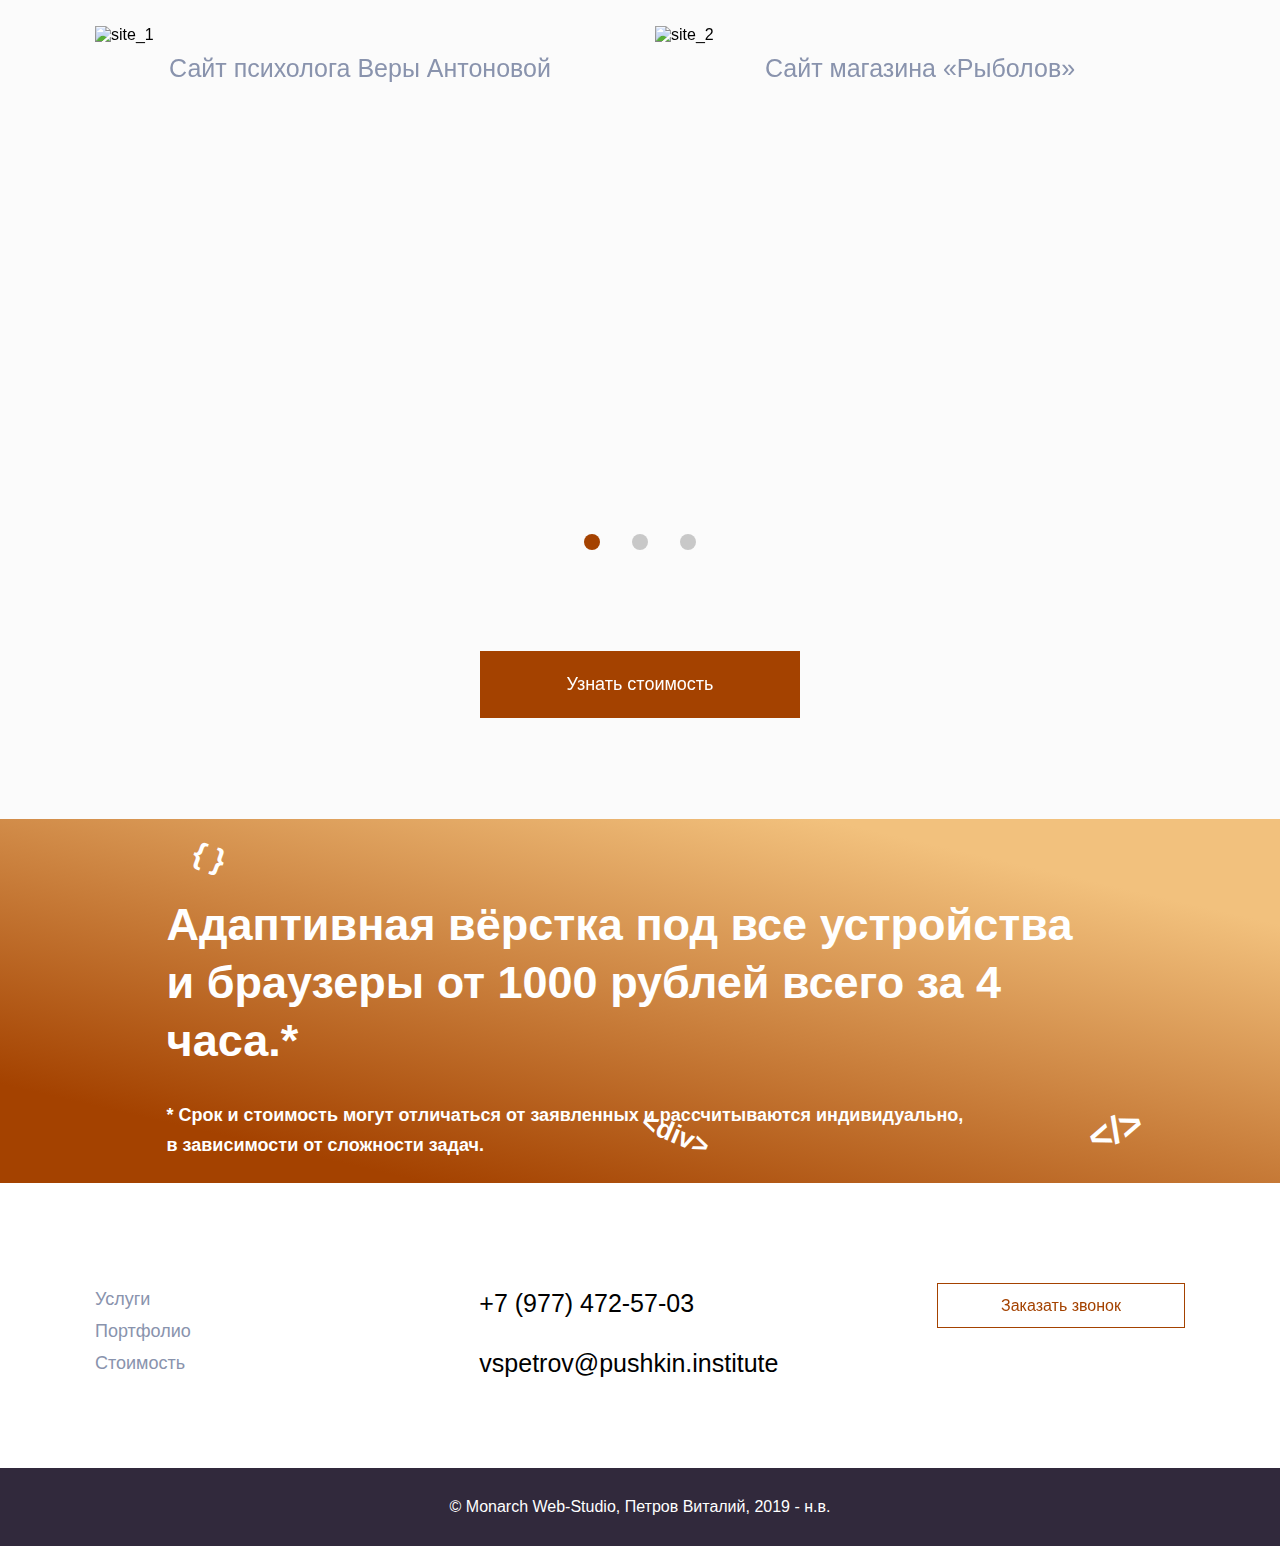
==== commit 6eb20825: "up" ====
--- a/index.html
+++ b/index.html
@@ -20,9 +20,9 @@
         <div class="fixed-container header--content">
                 <nav class="header__menu menu">
                     <ul class="menu__list">
-                        <li class="menu__item"><a href="#services" class="menu__link hvr-link">Услуги</a></li>
-                        <li class="menu__item"><a href="#examples" class="menu__link hvr-link">Портфолио</a></li>
-                        <li class="menu__item"><a href="#cost" class="menu__link hvr-link">Стоимость</a></li>
+                        <li class="menu__item header--menu"><a href="#services" class="menu__link hvr-link">Услуги</a></li>
+                        <li class="menu__item header--menu"><a href="#examples" class="menu__link hvr-link">Портфолио</a></li>
+                        <li class="menu__item header--menu"><a href="#cost" class="menu__link hvr-link">Стоимость</a></li>
                     </ul>
                 </nav>
                 <div class="header__right"> 
@@ -70,19 +70,19 @@
                     <div class="first__skills skills">
                         <div class="skills__box">
                             <img src="img/tools-first.png" alt="tools" class="skills__img">
-                            <p class="slills__descr">Вёрстка лендинг–страниц <br>и сайтов любой сложности</p>
+                            <p class="skills__descr">Вёрстка лендинг–страниц <br> и сайтов любой сложности</p>
                         </div>
                         <div class="skills__box">
                             <img src="img/tools-second.png" alt="tools2" class="skills__img">
-                            <p class="slills__descr">Адаптивная вёрстка под все <br> браузеры и устройства</p>
+                            <p class="skills__descr">Адаптивная вёрстка под все браузеры и устройства</p>
                         </div>
                         <div class="skills__box">
                             <img src="img/tools-third.png" alt="tools3" class="skills__img">
-                            <p class="slills__descr">Frontend–разработка <br>и программирование</p>
+                            <p class="skills__descr">Frontend–разработка <br> и программирование</p>
                         </div>
                         <div class="skills__box">
                             <img src="img/tools-4.png" alt="tools4" class="skills__img">
-                            <p class="slills__descr">Исправление и доработка <br> существующей вёрстки</p>
+                            <p class="skills__descr">Исправление и доработка существующей вёрстки</p>
                         </div>
                     </div>
                     <div class="first__cost">
@@ -95,17 +95,17 @@
             <div class="fixed-container">
                 <h2 class="title" id="examples">Примеры моих работ</h2>
                 <div class="second__examples works-slider">
-                        <div class="works-slider__arrow-right hvr"></div>
-                        <div class="works-slider__arrow-left hvr"></div>
+                        <div class="works-slider__arrow-right hvr-grow"></div>
+                        <div class="works-slider__arrow-left hvr-grow"></div>
                         <div class="works-container">
                             <div class="works-wrapper">
                                 <div class="works-slide"><img src="img/map_1.png" alt="site_1" class="works-slide__img">
                                     <div class="works-descr">Сайт психолога Веры Антоновой</div>
                                 </div>
-                                <div class="works-slide"><img src="img/map_2.png" alt="site_2" class="works-slide__img">
+                                <div class="works-slide"><img src="img/map_3.png" alt="site_2" class="works-slide__img">
                                     <div class="works-descr">Сайт магазина «Рыболов»</div>
                                 </div>
-                                <div class="works-slide"><img src="img/map_3.png" alt="site_3" class="works-slide__img">
+                                <div class="works-slide"><img src="img/map_2.png" alt="site_3" class="works-slide__img">
                                     <div class="works-descr">Сайт магазина детской одежды</div>
                                 </div>
                             </div>  
@@ -128,7 +128,7 @@
             </div>
             <div class="third__content cost">
                 <h2 class="cost__title">
-                    Адаптивная вёрстка под все устройства и браузеры от 1000 рублей всего за 4 часа.
+                    Адаптивная вёрстка под все устройства <br> и  браузеры от 1000 рублей всего за 4 часа.*
                         <p class="cost__descr">
                             * Срок и стоимость могут отличаться от заявленных и рассчитываются индивидуально, <br> в зависимости от сложности задач.
                         </p>
@@ -173,19 +173,19 @@
     </footer>
 <div>
     <div class="popup" id="esq">
-        <form class="popup__form" action="">
+        <form class="popup__form" action="send.php" method="POST">
             <button type="button" class="popup__close"></button>
-            <div class="popup__title">
+            <div class="title popup--title">
                 <h2>Получить консультацию</h2>
             </div>
             <div class="popup__content">
-              <label for="fname">Ваше имя</label>
-                <input type="text" class="popup__input" name="fname" id="fname" aria-describedby="helpId" placeholder="Имя">
-              <label for="email">Ваш Email</label>
-                <input type="email" class="popup__input" name="email" id="email" aria-describedby="helpId" placeholder="Email" required>
-              <label for="tel">Ваш телефон для связи</label>
-                <input type="tel" class="popup__input" name="tel" id="tel" placeholder="Номер телефона" required>
-              <button type="submit" class="popup__submit">Свяжитесь со мной</button>
+              <label for="popup__fname">Ваше имя</label>
+                <input type="text" class="popup__input" name="fname" id="popup__fname" aria-describedby="helpId" placeholder="Имя" required>
+              <label for="popup__email">Ваш Email</label>
+                <input type="email" class="popup__input" name="email" id="popup__email" aria-describedby="helpId" placeholder="Email" required>
+              <label for="popup__tel">Ваш телефон для связи</label>
+                <input type="tel" class="popup__input" name="tel" id="popup__tel" placeholder="Номер телефона" required>
+              <input type="submit" class="popup__submit" value="Свяжитесь со мной">
             </div>
         </form>
     </div>
--- a/css/style.css
+++ b/css/style.css
@@ -77,7 +77,8 @@
 }
 
 .third {
-	/* height: 364px; */
+	position: relative;
+	height: 364px;
 	background-color: #a44200;
 	background-image: linear-gradient(13deg, #a44200 15%, #f2c17d 84%);
 	padding-bottom: 75px;
@@ -94,15 +95,8 @@
 	cursor: pointer;
 }
 
-button:active, button:focus {
-	outline: none;
-  }
-
-button::-moz-focus-inner {
-	border: 0;
-  }
-
-header {
+
+.header {
 	background-color: #fbfbfb;
 }
 
@@ -128,6 +122,22 @@
   /* Hack to improve aliasing on mobile/tablet devices */
 }
 
+.hvr-grow {
+	display: inline-block;
+	vertical-align: middle;
+	-webkit-transform: perspective(1px) translateZ(0);
+	transform: perspective(1px) translateZ(0);
+	box-shadow: 0 0 1px rgba(0, 0, 0, 0);
+	-webkit-transition-duration: 0.3s;
+	transition-duration: 0.3s;
+	-webkit-transition-property: transform;
+	transition-property: transform;
+  }
+  .hvr-grow:hover, .hvr-grow:focus, .hvr-grow:active {
+	-webkit-transform: scale(1.1);
+	transform: scale(1.1);
+  }
+
 .hvr-link {
 	color: #a44200;
 	position: relative;
@@ -157,8 +167,8 @@
 
 /* !POPUP */
  
-label {
-	display: none;
+.popup__fname, .popup__email, .popup__tel {
+	visibility: hidden;
 }
 
 .popup {
@@ -200,13 +210,6 @@
 	align-self: center;
 }
 
-.popup__title {
-	text-align: center;
-	font-size: 25px;
-	margin-top: 25px;
-	margin-bottom: 25px;
-} 
-
 .popup__submit {
 	border: 0;
 	border-radius: 35px;
@@ -242,6 +245,7 @@
 /* !POPUP END */
 
 .about {
+	position: relative;
 	background-image: url(../img/Ellipse_header.svg);
 	background-position: right bottom;
 	background-repeat: no-repeat;
@@ -280,8 +284,8 @@
 .title {
 	text-align: center;
 	width: 100%;
-	padding-top: 85px;
-	padding-bottom: 95px;
+	padding-top: 88px;
+	padding-bottom: 88px;
 	font-size: 54px;
 	font-weight: 700;
 }
@@ -289,7 +293,7 @@
 .first__skills {
 	display: flex;
 	justify-content: space-between;
-	margin-bottom: 108px;
+	margin-bottom: 100px;
 	margin-left: 0;
 	margin-right: 0;
 }
@@ -298,20 +302,28 @@
 	display: flex;
 	flex-wrap: wrap;
 	justify-content: center;
-	max-width: 234px;
 	text-align: center;
-	font-size: 19px;
+	font-size: 21px;
 	color: #8993ad;
-}
-
-.skills__box h2 {
+	width: 100%;
+}
+
+.skills__box:nth-child(1) {
+	padding-left: 0;
+    padding-right: 53px;
+}
+
+.skills__box:nth-child(3) {
+	padding-left: 40px;
+}
+
+.skills__descr {
 	font-weight: 400;
 }
 
-.slills__descr {
-	padding-top: 25px;
-	font-size: 16px;
-	padding-top: 16px;
+.skills__descr {
+	padding-top: 21px;
+	font-size: 20px;
 }
 
 .first__cost {
@@ -343,10 +355,6 @@
 	margin-right: 30px;
 }
 
-.column {
-	display: block;
-}
-
 .callback__number, .menu__link	 {
 	text-decoration: none;
 	color: black;
@@ -394,13 +402,10 @@
 
 .author__info {
 	z-index: 2;
-	margin-top: 100px;
-}
-
-.author__info {
+	margin-top: 12%;
 	font-size: 80px;
 	font-weight: 700;
-	margin-bottom: 20px;
+	margin-bottom: 2%;
 }
 
 .author__descr {
@@ -415,10 +420,11 @@
 	background-color: #a44200;
 	border: none;
 	font-size: 18px;	
+	margin-top: 47px;
 }
 
 .first__button {
-	margin-bottom: 100px;
+	margin-bottom: 104px;
 	color: #fff;
 	width: 270px;
 	height: 60px;
@@ -432,7 +438,7 @@
 }
 
 .cost__desctop {
-	margin-bottom: 100px;
+	margin-bottom: 102px;
 	color: #fff;
 	width: 270px;
 	height: 60px;
@@ -452,28 +458,8 @@
 	font-size: 18px;
 }
 
-/* .phone__author__info {
-	font-size: 30px;
-	font-weight: 700;
-} */
-
-/* .phone__info__descr {
-	font-size: 16px;
-	color: #8993ad;
-	margin-top: 10px;
-	margin-bottom: 27px;
-}
-
-.phone__author__button {
-	color: #fff;
-	width: 280px;
-	height: 55px;
-	background-color: #a44200;
-	border: none;
-	font-size: 18px;
-} */
-
 .second__examples {
+	margin-top: 14px;
 	margin-bottom: 95px;
 	position: relative;
 }
@@ -502,7 +488,7 @@
 }
 
 .works-slider__arrow-right {
-	background-image: url(../img/arrow.png);
+	background-image: url(../img/arrow-right.png);
 	background-repeat: no-repeat;
 	background-color: #ffffff;
 	border: none;
@@ -512,7 +498,6 @@
 	height: 60px;
 	box-shadow: 0 0 12px -5px;
 	cursor: pointer;
-	transform: rotateY(180deg);
 	top: 40%;
 	right: -30px;
 }
@@ -522,7 +507,7 @@
 }
 
 .works-descr {
-	padding-top: 38px;
+	padding-top: 30px;
 	font-size: 20px;
 	font-weight: 500;
 	text-align: center;
@@ -539,9 +524,13 @@
 	list-style: none;
 }
 
+.social__link:hover {
+	opacity: 0.7;
+}
+
 .cost__title {
 	margin: auto;
-	padding-top: 85px;
+	padding-top: 80px;
 	max-width: 947px;
 	width: 100%;
 	font-size: 45px;
@@ -559,7 +548,7 @@
 	text-decoration: none;
 }
 
-.footer__contacts a {
+.column__link {
 	text-decoration: none;
 	color: #8993ad;
 }
@@ -573,13 +562,23 @@
 	color: black;
 }
 
+.column {
+	display: block;
+	font-size: 18px;
+	margin-bottom: 11px;
+}
+
 .column__item {
 	list-style-type: none;
 	font-size: 25px;
 }
 
-.footer__contacts a {
+.column__link {
 	color: black;
+}
+
+.column__link:hover {
+	color: #a44200;
 }
 
 .menu__item:nth-child(3) {
@@ -587,7 +586,7 @@
 }
 
 .column__item {
-	margin-bottom: 35px;
+	margin-bottom: 29px;
 }
 
 .column__item:nth-child(2) {
@@ -597,7 +596,7 @@
 .footer__contacts {
 	display: flex;
 	flex-wrap: nowrap;
-	margin-left: 131px;
+	margin-left: 10%;
 }
 
 .footer__callback {
@@ -607,6 +606,7 @@
 	border: 1px solid #a44200;
 	color: #a44200;
 	background-color: transparent;
+	font-size: 16px;
 }
 
 .footer__bar {
@@ -619,10 +619,14 @@
 	padding: 40px;
 }
 
+.footer__social {
+	margin-right: 21px;
+    margin-top: -10px;
+}
+
 .footer--info {
-	margin-bottom: 30px;
 	padding-top: 85px;
-	padding-bottom: 70px;
+	padding-bottom: 79px;
 	display: flex;
 	justify-content: space-between;
 }
@@ -639,32 +643,32 @@
 }
 
 .animation__div {
-	top: 170px;
-	left: 890px;
+	top: 90px;
+    left: 41%;
 	transform: rotate(-15deg);
 	font-size: 29px;
 	transition: 3s;
 }
 
 .animation__div2 {
-	top: 542px;
-	left: 1055px;
+	top: 470px;
+    left: 50%;
 	transform: rotate(15deg);
 	font-size: 35px;
 	transition: 2s;
 }
 
 .animation__slesh {
-	top: 674px;
-	left: 481px;
+	display: none;
+	top: 62%;
+    left: 20%;
 	transform: rotate(-22deg);
 	font-size: 38px;
 	transition: 1s;
 }
 
 .animation__slesh2 {
-	display: none;
-	transform: rotate(180deg);
+	transform: rotate(156deg);
 	font-size: 38px;
 	transition: 1s;
 	z-index: 2;
@@ -674,21 +678,21 @@
 	-webkit-background-clip: text;
 	-webkit-text-fill-color: transparent;
 	font-weight: 700;
-	top: 235px;
-	left: 259px;
+    top: 600px;
+    left: 20%;
 }
 
 .animation__teg {
-	top: 360px;
-	left: 348px;
+    top: 290px;
+    left: 13%;
 	transform: rotate(25deg);
 	font-size: 55px;
 	transition: 3s;
 }
 
 .animation__selector {
-	top: 138px;
-	left: 230px;
+	top: 70px;
+    left: 7%;
 	transform: rotate(25deg);
 	font-size: 43px;
 	transition: 1s;
@@ -712,41 +716,37 @@
 	top: 0;
 }
 
-.anim--2 {
-	left: 1400px;
-}
-
 .elements__tag-l {
-	top: 2331px;
-	left: 228px;
+    top: 16%;
+    left: 7%;
 	font-size: 48px;
 	transform: rotate(25deg);
 }
 
 .elements__tag-r {
-	left: 1867px;
-	top: 2530px;
+	left: 92%;
+    top: 71%;
 	transform: rotate(-20deg);
 	font-size: 48px;
 }
 
 .elements__tag {
-	top: 2522px;
-	left: 346px;
+	top: 68%;
+    left: 13%;
 	font-size: 55px;
 	transform: rotate(25deg);
 }
 
 .elements__div {
-	left: 1525px;
-	top: 2575px;
+    left: 74%;
+    top: 84%;
 	transform: rotate(23deg);
 	font-size: 35px;
 }
 
 .elements__slash {
-	top: 2346px;
-	left: 1759px;
+    top: 23%;
+    left: 86%;
 	font-size: 38px;
 	transform: rotate(-20deg);
 }
@@ -765,339 +765,26 @@
 	display: none;
 }
 
-/* !TABLET */
-@media (min-width: 1024px) and (max-width: 1919px) {
-
-.header--content {
-	padding-top: 30px;
-}
-
-.header--content ul li {
-	display: inline;
-}
-
-.header__burger  {
-	display: block;
-}
-
-.header__menu {
-	display: none;
-	top: 42px;
-    left: 150px;
-    position: absolute;
-}
-
-.about--container {
-	flex-wrap: nowrap;
-}
-
-.about__photo {
-	left: 0;
-}
-
-.fixed-container {
-	padding-left: 40px;
-	padding-right: 40px;
-}
-
-.callback__button {
-	font-size: 16px;
-}
-
-.header__right {
-	display: flex;
-	justify-content: space-between;
-	width: 100%;
-}
-
-/* !Menu ICON ANIMATION */
-.header__burger {
-	width: 45px;
-	height: 40px;
-	position: relative;
-	-webkit-transform: rotate(0deg);
-	-moz-transform: rotate(0deg);
-	-o-transform: rotate(0deg);
-	transform: rotate(0deg);
-	-webkit-transition: .5s ease-in-out;
-	-moz-transition: .5s ease-in-out;
-	-o-transition: .5s ease-in-out;
-	transition: .5s ease-in-out;
-	cursor: pointer;
-	background-color: #fbfbfb;
-	border: 0;
-	outline: none;
-  }
-
-  
- .burger__strip {
-	display: block;
-	position: absolute;
-	height: 5px;
-	width: 100%;
-	background: #d3531a;
-	opacity: 1;
-	left: 0;
-	-webkit-transform: rotate(0deg);
-	-moz-transform: rotate(0deg);
-	-o-transform: rotate(0deg);
-	transform: rotate(0deg);
-	-webkit-transition: .25s ease-in-out;
-	-moz-transition: .25s ease-in-out;
-	-o-transition: .25s ease-in-out;
-	transition: .25s ease-in-out;
-  }
-
-
-.burger__strip:nth-child(1) {
-	top: 0px;
-  }
-  
-  .burger__strip:nth-child(2),.burger__strip:nth-child(3) {
-	top: 18px;
-  }
-  
-  .burger__strip:nth-child(4) {
-	top: 36px;
-  }
-
-header {
- background-position: right -267px bottom -81px;
-}
-
-.author__info {
-	margin-top: 116px;
-}
-
-.animation__selector {
-	top: 156px;
-	left: 81px;
-}
-
-.animation__slesh {
-	top: 581px;
-	left: 359px;
-}
-
-.animation__slesh2 {
-	display: inline-block;
-	rotate: 190deg;
-}
-
-.animation__teg {
-	top: 630px;
-	left: 59px;
-}
-
-.animation__div {
-	top: 220px;
-    left: 487px;
-}
-
-.animation__div2 {
-	top: 547px;
-	left: 871px;
-	z-index: 2;
-}
-
-.footer--column {
-	display: block;
-}
-
-.footer--link {
-	color: #8993AD;
-}
-
-.about {
-	background-position: right -270px bottom;
-}
-
-.author__info {
-	font-size: 54px;
-}
-
-.author__descr {
+.popup--title {
+	text-align: center;
+	font-size: 25px;
+	margin-top: 25px;
 	margin-bottom: 25px;
-}
-
-.author__button {
-	width: 320px;
-	height: 68px;	
-}
-
-.first__button {
-	width: 320px;
-	height: 68px;
-	margin-bottom: 110px;
-}
-
-.anim--2 {
-	left: 430px;
-}
-
-.first__skills {
-	margin-top: 85px;
-    margin-bottom: 0;
-    margin-left: 155px;
-    margin-right: 163px;
-	flex-wrap: wrap;
-}
-
-.title {
-	margin-top: 79px;
 	padding: 0;
-}
-
-.slills__descr {
-	margin-bottom: 82px;
-	font-size: 17px;
-	line-height: 30px;
-	font-weight: 400;	
-}
-
-.second__examples {
-	margin-top: 100px;
-	margin-bottom: 88px;
-}
-
-.works-pagination {
-	top: 50px;
-	display: block;
-	top: 95%;
-}
-
-.works-slider__arrow-right, .works-slider__arrow-left, .elements__tag-l, .elements__tag, .anim--2, .animation__div2  {
-	display: none;
-}
-
-.cost__desctop {
-	display: none;
-}
-
-.works-descr {
-	font-size: 25px;
-	padding-top: 10px;
-}
-
-.works-container {
-	height: 552px;
-}
-
-.works-container-horizontal>.works-pagination-bullets .works-pagination-bullet {
-	margin: 0 16px;
-}
-
-.works-pagination-bullet {
-	width: 16px;
-	height: 16px;
-	}
-
-	.third {
-		height: 364px;
-	}
-
-	.cost__tablet {
-	display: inline-block;
-	width: 320px;
-	height: 67px;
-	margin-bottom: 100px;
-}
-
-.elements__tag-r {
-	left: 157px;
-	top: 2725px;
-	transform: rotate(200deg);
-	font-size: 30px;
-}
-
-.elements__div {
-	left: 510px;
-	top: 3000px;
-	font-size: 27px;
-}
-
-.elements__slash {
-	top: 2990px;
-	left: 875px;
-}
-
-.footer--info {
-	padding-left: 40px;
-	padding-right: 40px;
-	padding-bottom: 74px;
-	padding-top: 106px;
-}
-
-.cost__title {
-	padding-top: 77px;
-}
-
-.cost__descr{
-	margin-top: 43px;
-}
-
-.footer__callback {
-	font-size: 16px;
-}
-
-.footer__contacts {
-	margin-left: 115px;
-}
-
-}
-
-
-
-@media (min-width:1151px) and (max-width:1300px) {
-	.first__skills {
-		justify-content: space-around;
-		margin-left: 0;
-		margin-right: 0;
-	}
-}
-
-@media (min-width:1301px) and (max-width:1650px) {
-	.animation__slesh {
-		left: 750px;
-	}
-
-
-
-	.first__skills {
-		margin-left: 0;
-		margin-right: 0;
-	}
-}
-
-@media (min-width:1025px) and (max-width:1650px) {
-	.about__photo {
-		left:50px
-	}
-}
-
-@media (min-width:1025px) and (max-width:1107px) {
-	.first__skills {
-		justify-content: space-around;
-	}
-}
-
-@media (min-width: 1025px) and (max-width: 1919px) {
-	.first__skills {
-		max-width: none;
-		margin-right: 0;
-		margin-left: 0;
-	}
-}
-
-/* !PHONE */
-
-@media (min-width:320px) and (max-width:1023px) {
+} 
+
+
+
+
+
+
+@media (max-width: 575px) {
 
 	.header {
 		background-color: white;
 	}
 
-	.header--content ul li {
+	.header--menu {
 		width: 100%;
 		display: block;
 		padding-left: 117px;
@@ -1109,12 +796,12 @@
 		background-color: #fbfbfb;
 	}
 
-	.header--content ul li:nth-child(3) {
+	.header--menu:nth-child(3) {
 		border-bottom: none;
 	}
 	
 	.header__right {
-		margin-top: 25px;
+		margin-top: 15px;
 		margin-left: 20px;
 		margin-right: 20px;
 		justify-content: space-between;
@@ -1135,25 +822,9 @@
 		display: block;
 	}
 
-	/* .main__phone {
-		text-align: center;
-		margin-top: 10px;
-		margin-right: 20px;
-		margin-left: 20px;
-	} */
-
-	.author__info {
-		font-size: 30px;
-		margin-bottom: 0;
-	}
-
-	.author__descr {
-		font-size: 16px;
-		margin-bottom: 23px;
-	}
-
-	.author__info, .author__info, .author__descr {
-		width: 100%;
+	.about {
+		padding-left: 20px;
+		padding-right: 20px;
 	}
 
 	.author__info {
@@ -1162,8 +833,23 @@
 		justify-content: center;
 		text-align: center;
 		margin-top: 0;
-		order: 3;
-	}
+		font-size: 30px;
+		margin-bottom: 0;
+		order: 1;
+		margin-top: -8px;
+		margin-bottom: 15px;
+	}
+
+	.author__descr {
+		font-size: 16px;
+		margin-bottom: 25px;
+		order: 2;
+	}
+
+	.author__info, .author__info, .author__descr {
+		width: 100%;
+	}
+
 
 	.about {
 		background-position-y: 117px;
@@ -1172,6 +858,7 @@
 
 	.author__button {
 		margin: 0;
+		width: 281px;
 	}
 
 	/* !Menu ICON ANIMATION */
@@ -1225,17 +912,24 @@
 	top: 16px;
   }
 
-	header {
+	.header {
 		/* background-image: url(../img/Ellipse_phone.svg); */
 		background-position: right bottom;
 	}
-	
+
+	.header__menu {
+		width: 100%;
+	}
 
 	.menu__list {
 		width: 100%;
 		text-align: center;
 	}
 
+	.skills__descr {
+		font-size: 15px;
+	}
+
 	.footer--column {
 		margin-top: 48px;
 		text-align: left;
@@ -1247,6 +941,7 @@
 
 	.callback__number {
 		font-size: 18px;
+		margin-right: 34px;
 	}
 
 	.callback__button,
@@ -1259,26 +954,31 @@
 	.animation__selector {
 		font-size: 22px;
 		left: 50px;
-		top: 100px;
+		top: 45px;
 	}
 
 	.animation__teg {
 		left: 37px;
-		top: 205px;
+		top: 148px;
 		font-size: 24px;
 	}  
 	
 	.animation__slesh {
-		left: 60%;
-		top: 75px;
+		display: block;
+		left: 56%;
+		top: 15px;
 		font-size: 22px;
 		transform: rotate(-30deg);
+	}
+
+	.animation__slesh2 {
+		display: none;
 	}
 
 	.animation__div2 {
 		left: 76%;
 		font-size: 15px;
-		top: 145px;
+		top: 84px;
 		transform: rotate(30deg);
 	}
 
@@ -1326,7 +1026,16 @@
 
 	.skills__box {
 		max-width: 220px;
-		margin-bottom: 50px;
+		margin-bottom: 52px;
+	}
+
+	.skills__descr {
+		width: 100%;
+	}
+
+	.skills__box:nth-child(1),
+	.skills__box:nth-child(3) {
+		padding: 0;
 	}
 
 	.author__button {
@@ -1343,10 +1052,15 @@
 		margin-bottom: 50px;
 	}
 
+	.first__cost {
+		margin-top: 2px;
+	}
+
 	.works-slide {
 		display: flex;
 		justify-content: center;
 		flex-wrap: wrap;
+		height: 84%;
 	}
 
 	.works-pagination {
@@ -1355,8 +1069,18 @@
 		top: 95%;
 	}
 
+	.works-pagination-bullet {
+		width: 11px;
+		height: 11px;
+		margin-right: 5px;
+	}
+
+	.works-container-horizontal>.works-pagination-bullets .works-pagination-bullet {
+		margin: 0 7px;
+	}
+
 	.works-container {
-		height: 340px;
+		height: 350px;
 	}
 
 	.works-descr {
@@ -1366,7 +1090,7 @@
 	}
 
 	.second__examples {
-		margin-bottom: 50px;
+		margin-bottom: 46px;
 	}
 
 	.cost__desctop {
@@ -1402,7 +1126,7 @@
 		display: none;
 	}
 
-	footer {
+	.footer {
 		overflow: hidden;
 	}
 
@@ -1412,15 +1136,20 @@
 		margin-right: 20px;
 		padding-top: 45px;
 		padding-bottom: 48px;
+		margin-bottom: 43px;
 	}
 
 	.menu__link {
 		color: #8993ad;
 	}
 
+	.third {
+		height: auto;
+	}
+
 	.footer__contacts {
 		margin: 0;
-		margin-top: 43px;
+		margin-top: 37px;
 	}
 
 	.footer__contacts a {
@@ -1430,6 +1159,459 @@
 
 	.column {
 		margin-bottom: 12px;
+	}
+	
+	.column__link {
+		font-size: 16px;
+		margin-bottom: 16px;
+	}
+
+	.footer__callback {
+		margin-top: 23px;
+		margin-bottom: 50px;
+		width: 280px;
+		height: 55px;
+		font-size: 16px;
+		background-color: #a44200;
+		color: #fff;
+	}
+
+	.footer__row {
+		margin-bottom: 4px;
+	}
+
+	.footer__author {
+		padding: 18px 0;
+		font-size: 12px;
+	}
+
+	.fixed-container {
+		padding: 0;
+	}
+
+	.about {
+		background-image: url(../img/Ellipse_phone.svg);
+    	height: 590px;
+	}
+	
+	.about__photo {
+		left: 0;
+		margin: 0;
+		bottom: 22px;
+	}
+
+	.works-slide__img {
+		width: 282px;
+		height: 251px;
+	}
+	
+	.about--container {
+		justify-content: center;
+	}
+
+	/* !POPUP */
+
+
+.popup__form {
+	width: 100%;
+	border-radius: 0;
+}
+
+.popup__close {
+	margin-left: 83%;
+}
+
+.popup--title {
+	font-size: 16px;
+}
+
+.popup__input {
+	margin: 10px 7%;
+    width: 100%;
+}
+
+}
+
+@media (min-width: 576px) and (max-width: 767px) {
+
+	
+
+	.header--content {
+		padding-top: 30px;
+	}
+	
+	.header--menu {
+		display: inline;
+	}
+
+	.menu--tablet {
+		display: flex;
+		justify-content: center;
+		width: 100%;
+	}
+	
+	.header__burger  {
+		display: block;
+	}
+	
+	.header__menu {
+		display: none;
+		top: 17%;
+		text-align: center;
+    	width: 94%;
+		position: absolute;
+	}
+
+	.menu__link {
+		margin-right: 15px;
+	}
+	
+	.about {
+		padding: 0;
+	}
+	
+	.about--container {
+		flex-wrap: nowrap;
+	}
+	
+	.about__photo {
+		order: 2;
+		left: 0;
+	}
+	
+	
+	.fixed-container {
+		padding-left: 40px;
+		padding-right: 40px;
+	}
+	
+	.callback__button {
+		font-size: 16px;
+	}
+
+	.callback__number {
+		font-size: 20px;
+	}
+	
+	.header__right {
+		display: flex;
+		justify-content: space-between;
+		width: 100%;
+	}
+
+	.animation__selector,
+	.animation__teg,
+	.animation__slesh2,
+	.animation__slesh,
+	.animation__div2,
+	.animation__div {
+		font-size: 24px;
+	}
+
+	/* !Menu ICON ANIMATION */
+	.header__burger {
+		width: 45px;
+		height: 40px;
+		position: relative;
+		-webkit-transform: rotate(0deg);
+		-moz-transform: rotate(0deg);
+		-o-transform: rotate(0deg);
+		transform: rotate(0deg);
+		-webkit-transition: .5s ease-in-out;
+		-moz-transition: .5s ease-in-out;
+		-o-transition: .5s ease-in-out;
+		transition: .5s ease-in-out;
+		cursor: pointer;
+		background-color: #fbfbfb;
+		border: 0;
+		outline: none;
+	  }
+	
+	  
+	 .burger__strip {
+		display: block;
+		position: absolute;
+		height: 5px;
+		width: 100%;
+		background: #d3531a;
+		opacity: 1;
+		left: 0;
+		-webkit-transform: rotate(0deg);
+		-moz-transform: rotate(0deg);
+		-o-transform: rotate(0deg);
+		transform: rotate(0deg);
+		-webkit-transition: .25s ease-in-out;
+		-moz-transition: .25s ease-in-out;
+		-o-transition: .25s ease-in-out;
+		transition: .25s ease-in-out;
+	  }
+	
+	
+	.burger__strip:nth-child(1) {
+		top: 0px;
+	  }
+	  
+	  .burger__strip:nth-child(2),.burger__strip:nth-child(3) {
+		top: 18px;
+	  }
+	  
+	  .burger__strip:nth-child(4) {
+		top: 36px;
+	  }
+	
+	.header {
+	 background-position: right -267px bottom -81px;
+	}
+	
+	.author__info {
+		margin-top: 65px;
+	}
+	
+	.animation__selector {
+		top: 15%;
+		left: 10%;
+	}
+	
+	.animation__slesh {
+		top: 30%;
+		left: 54%;
+	}
+	
+	.animation__slesh2 {
+		display: inline-block;
+		rotate: 190deg;
+	}
+	
+	.animation__teg {
+		top: 29%;
+		left: 312px;
+	}
+	
+	.animation__div {
+		top: 20%;
+		left: 85%;
+	}
+	
+	.animation__div2 {
+		top: 547px;
+		left: 871px;
+		z-index: 2;
+	}
+	
+	.footer--column {
+		display: block;
+	}
+	
+	.footer--link {
+		color: #8993AD;
+	}
+	
+	.about {
+		background-image: url(../img/Ellipse_phone.svg);
+		height: 491px;
+		background-position: right 0% bottom;
+	}
+	
+	.author__info {
+		font-size: 45px;
+		margin-bottom: 0;
+	}
+
+	.author__descr {
+		font-size: 18px;
+	}
+
+	
+	.author__button {
+		width: 210px;
+		height: 58px;	
+	}
+
+	.author {
+		padding-right: 20px;
+	}
+	
+	.first__button {
+		width: 320px;
+		height: 68px;
+		margin-bottom: 110px;
+	}
+	
+	.anim--2 {
+		left: 430px;
+	}
+	
+	.first__skills {
+		margin-top: 85px;
+		margin-bottom: 0;
+		margin-left: 155px;
+		margin-right: 163px;
+		flex-wrap: wrap;
+	}
+	
+	.skills__box {
+		max-width: 234px;
+	}
+	
+	.title {
+		margin-top: 79px;
+		padding: 0;
+	}
+	
+	.skills__descr {
+		margin-bottom: 50px;
+		font-size: 17px;
+		line-height: 25px;
+		font-weight: 400;	
+	}
+	.skills__descr br {
+		display: none;
+	}
+
+	.skills__box,
+	.skills__box:nth-child(1),
+	.skills__box:nth-child(3) {
+		padding: 0;
+	}
+
+	.first__skills {
+		justify-content: center;
+	}
+	
+	.first__cost {
+		margin-top: 46px;
+	}
+	
+	.second__examples {
+		margin-top: 100px;
+		margin-bottom: 70px;
+	}
+	
+	.works-pagination {
+		top: 50px;
+		display: block;
+		top: 92%;
+	}
+	
+	.works-slider__arrow-right, .works-slider__arrow-left, .elements__tag-l, .elements__tag, .anim--2, .animation__div2  {
+		display: none;
+	}
+	
+	.cost__desctop {
+		display: none;
+	}
+	
+	.works-descr {
+		font-size: 21px;
+		padding-top: 10px;
+	}
+	
+	.works-container {
+		height: 450px;
+	}
+	
+	.works-container-horizontal>.works-pagination-bullets .works-pagination-bullet {
+		margin: 0 16px;
+	}
+	
+	.works-pagination-bullet {
+		width: 16px;
+		height: 16px;
+		}
+	
+		.third {
+			height: 364px;
+		}
+	
+		.cost__tablet {
+		display: inline-block;
+		width: 320px;
+		height: 67px;
+		margin-bottom: 100px;
+	}
+	
+	.elements__tag-r {
+		left: 157px;
+		top: 2725px;
+		transform: rotate(200deg);
+		font-size: 30px;
+	}
+	
+	.elements__div {
+		left: 510px;
+		top: 3000px;
+		font-size: 27px;
+	}
+	
+	.elements__slash {
+		top: 2990px;
+		left: 875px;
+	}
+	
+	.footer--info {
+		padding-left: 0;
+		padding-right: 0;
+		padding-bottom: 74px;
+		padding-top: 106px;
+	}
+	
+	.cost__title {
+		padding-top: 77px;
+		padding-left: 40px;
+		padding-right: 40px;
+	}
+	
+	.cost__descr{
+		margin-top: 30px;
+	}
+	
+	.footer__callback {
+		font-size: 16px;
+	}
+	
+	.footer__contacts {
+		margin-left: 85px;
+	}
+	
+	.column__item {
+		margin-bottom: 27px;
+	}
+
+	.author__info, .author__info, .author__descr {
+		width: 100%;
+	}
+	
+	.author__descr {
+		margin-top: 10px;
+	}
+
+	.footer--info {
+		flex-direction: column;	
+		margin-right: 20px;
+		padding-top: 45px;
+		padding-bottom: 48px;
+		margin-bottom: 43px;
+	}
+
+	.third {
+		height: auto;
+	}
+
+	.footer__contacts {
+		margin: 0;
+		margin-top: 33px;
+	}
+
+	.footer__contacts a {
+		color: #8993ad;
+		font-size: 20px;
+	}
+
+	.column {
+		width: 100%;
+		text-align: center;
+		padding-top: 15px;
+		padding-bottom: 15px;
 	}
 	
 	.column__link {
@@ -1447,73 +1629,619 @@
 		color: #fff;
 	}
 
+	.footer__social {
+		width: 100%;
+		text-align: center;
+	}
+
 	.footer__author {
 		padding: 18px 0;
 		font-size: 12px;
 	}
 
-	.fixed-container {
+	.elements__tag-l,
+	.elements__tag-r,
+	.elements__tag,
+	.elements__div,
+	.elements__slash {
+		display: none;
+	}
+
+	}
+
+@media (min-width: 768px) and (max-width: 1023px) {
+	.about {
+		background-size: 58%;
+		height: 507px;
+	}
+	
+	.about__photo {
+		margin-top: 73px;
+		left: 0;
+	}
+
+	.author__info {
+		margin-top: 22%;
+		font-size: 50px;
+	}
+
+	.author__descr {
+		font-size: 15px;
+	}
+
+	.header--content {
+		padding-top: 30px;
+		padding-right: 40px;
+    	padding-left: 40px;
+	}
+	
+	.header--menu {
+		display: inline;
+	}
+	
+	.header__burger  {
+		display: block;
+	}
+	
+	.header__menu {
+		display: none;
+		position: absolute;
+		top: 19%;
+		left: 0%;
+		width: 100%;
+    	text-align: center;
+	}
+
+	.header__right {
+		display: flex;
+		justify-content: space-between;
+		width: 100%;
+	}
+
+	.header__burger {
+		width: 45px;
+		height: 40px;
+		position: relative;
+		-webkit-transform: rotate(0deg);
+		-moz-transform: rotate(0deg);
+		-o-transform: rotate(0deg);
+		transform: rotate(0deg);
+		-webkit-transition: .5s ease-in-out;
+		-moz-transition: .5s ease-in-out;
+		-o-transition: .5s ease-in-out;
+		transition: .5s ease-in-out;
+		cursor: pointer;
+		background-color: #fbfbfb;
+		border: 0;
+		outline: none;
+	  }
+	
+	  
+	 .burger__strip {
+		display: block;
+		position: absolute;
+		height: 5px;
+		width: 100%;
+		background: #d3531a;
+		opacity: 1;
+		left: 0;
+		-webkit-transform: rotate(0deg);
+		-moz-transform: rotate(0deg);
+		-o-transform: rotate(0deg);
+		transform: rotate(0deg);
+		-webkit-transition: .25s ease-in-out;
+		-moz-transition: .25s ease-in-out;
+		-o-transition: .25s ease-in-out;
+		transition: .25s ease-in-out;
+	  }
+	
+	
+	.burger__strip:nth-child(1) {
+		top: 5px;
+	  }
+	  
+	  .burger__strip:nth-child(2),.burger__strip:nth-child(3) {
+		top: 18px;
+	  }
+	  
+	  .burger__strip:nth-child(4) {
+		top: 31px;
+	  }	
+
+	  .animation__div {
+		top: 25%;
+		left: 81%;
+	  }
+
+	  .animation__div2 {
+		top: 18%;
+		left: 40%;
+	  }
+
+	  .animation__slesh {
+		top: 110%;
+		left: 20%;
+	  }
+
+	  .animation__selector  {
+		display: none;
+	  }
+
+	  .animation__teg {
+		top: 24%;
+		left: 13%;
+	  }
+
+	  .animation__slesh2 {
+		display: none;
+	  }
+
+	  .btn--main {
+		  margin-top: 10px;
+	  }
+
+	  .first__content {
+		  padding: 0 40px;
+	  }
+
+	  .first__skills {
+		flex-wrap: wrap;
+		justify-content: center;
+		margin: auto;
+	  }
+
+	  .skills__box {
+		  max-width: 315px;
+		  margin-bottom: 75px;
+	  }
+
+	  .skills__descr {
+		  width: 100%
+	  }
+
+	  .skills__box:nth-child(1), .skills__box:nth-child(3) {
+		  padding: 0;
+	  }
+
+	  .works-container {
+		height: 480px;
+	  }
+
+	  .works-slider__arrow-left,
+	  .works-slider__arrow-right {
+		  display: none;
+	  }
+
+	  .works-pagination {
+		top: 95%;
+		display: block;
+	}
+
+	.works-pagination-bullet {
+		width: 12px;
+		height: 12px;
+	}
+
+	.works-container-horizontal>.works-pagination-bullets .works-pagination-bullet {
+		margin: 0 9px;
+	}
+
+	  .second,
+	  .third {
+		padding: 0 40px;
+	  } 
+
+	  .third {
+		  height: auto;
+	  }
+
+	  .footer--info {
+		  padding-left: 40px;
+		  padding-right: 40px;
+	  }
+
+	  .cost__title {
+		  padding-bottom: 80px;
+	  }
+	  
+	  .cost__title {
+		  font-size: 35px;
+	  }
+
+	  .cost__descr {
+		  font-size: 16px;
+	  }
+
+	  .footer__contacts {
+		  margin-left: 2%;
+	  }
+
+	  .column__item {
+		  font-size: 19px;
+	  }
+
+	  .elements__tag-r, .elements__tag-l, .elements__tag, .elements__div, .elements__slash {
+		  display: none;
+	  }
+
+	  .footer__social {
+		  margin-right: 0;
+	  }
+
+}
+
+@media (min-width: 864px) and (max-width: 1023px) {
+	.about__photo {
+		left: 100px;
+	}
+
+	.author__info {
+		margin-top: 19%;
+	}
+
+	.about {
+		background-size: 48%;
+		background-position: right 0px bottom;
+	}
+
+	.works-container {
+		height: 480px;
+	}
+}
+
+@media (min-width: 1024px) and (max-width: 1919px) {
+
+	.header--content {
+		padding-top: 30px;
+	}
+	
+	.header--menu {
+		display: inline;
+	}
+	
+	.header__burger  {
+		display: block;
+	}
+	
+	.header__menu {
+		display: none;
+		top: 42px;
+		left: 150px;
+		position: absolute;
+	}
+	
+	.about {
 		padding: 0;
 	}
-
-	.about {
-		background-image: url(../img/Ellipse_phone.svg);
-    	height: 597px;
+	
+	.about--container {
+		flex-wrap: nowrap;
 	}
 	
 	.about__photo {
 		left: 0;
-		margin: 0;
-		bottom: 22px;
-	}
-
-	.works-container img {
-		width: 282px;
-		height: 251px;
-	}
-	
-	.about--container {
-		justify-content: center;
-	}
-
-	/* !POPUP */
-
-
-.popup__form {
-	width: 100%;
-}
-
-.popup__close {
-	margin-left: 83%;
-}
-
-}
-
-@media (min-width: 1240px) and (max-width: 1919px) {
-
-	.header__menu {
-		left:300px;
-	}
-}
-
-@media (min-width:1651px) and (max-width:1919px) {
+	}
+	
+	.fixed-container {
+		padding-left: 40px;
+		padding-right: 40px;
+	}
+	
+	.callback__button {
+		font-size: 16px;
+	}
+	
+	.header__right {
+		display: flex;
+		justify-content: space-between;
+		width: 100%;
+	}
+	
+	/* !Menu ICON ANIMATION */
+	.header__burger {
+		width: 45px;
+		height: 40px;
+		position: relative;
+		-webkit-transform: rotate(0deg);
+		-moz-transform: rotate(0deg);
+		-o-transform: rotate(0deg);
+		transform: rotate(0deg);
+		-webkit-transition: .5s ease-in-out;
+		-moz-transition: .5s ease-in-out;
+		-o-transition: .5s ease-in-out;
+		transition: .5s ease-in-out;
+		cursor: pointer;
+		background-color: #fbfbfb;
+		border: 0;
+		outline: none;
+	  }
+	
+	  
+	 .burger__strip {
+		display: block;
+		position: absolute;
+		height: 5px;
+		width: 100%;
+		background: #d3531a;
+		opacity: 1;
+		left: 0;
+		-webkit-transform: rotate(0deg);
+		-moz-transform: rotate(0deg);
+		-o-transform: rotate(0deg);
+		transform: rotate(0deg);
+		-webkit-transition: .25s ease-in-out;
+		-moz-transition: .25s ease-in-out;
+		-o-transition: .25s ease-in-out;
+		transition: .25s ease-in-out;
+	  }
+	
+	
+	.burger__strip:nth-child(1) {
+		top: 5px;
+	  }
+	  
+	  .burger__strip:nth-child(2),.burger__strip:nth-child(3) {
+		top: 18px;
+	  }
+	  
+	  .burger__strip:nth-child(4) {
+		top: 31px;
+	  }
+	
+	  .callback__number {
+		  margin-right: 28px;
+	  }
+	  
+	  .callback {	
+		justify-content: flex-end;
+	  }
+
+	.header {
+	 background-position: right -267px bottom -81px;
+	}
+	
+	.author__info {
+		margin-top: 16.5%;
+		margin-bottom: 4.5%;
+	}
+	
+	.animation__selector {
+		top: 78px;
+		left: 81px;
+	}
+	
 	.animation__slesh {
-		left: 950px;
-	}
+		top: 511px;
+		left: 359px;
+	}
+	
+	.animation__slesh2 {
+		top: 165px;
+		transform: rotate(190deg); 
+	}
+	
+	
+	.animation__teg {
+		top: 555px;
+		left: 59px;
+	}
+	
 	.animation__div {
-		left: 1100px;
-	}
-
-	.about__photo {
-		left: 300px;
-	}
-
+		top: 11%;
+		left: 86%;
+	}
+	
+	.animation__div2 {
+		top: 547px;
+		left: 871px;
+		z-index: 2;
+	}
+
+	.animation__slesh {
+		display: block;
+		left: 35%;
+	}
+
+	.skills__descr{
+		padding-top: 22px;
+	}
+
+	.skills__box:nth-child(1), .skills__box:nth-child(3)  {
+		padding: 0;
+	}
+	
+	.footer--column {
+		display: block;
+	}
+	
+	.footer--link {
+		color: #8993AD;
+	}
+
+	.footer__social {
+		margin-right: 0;
+		margin-top: 0;
+	}
+	
+	.about {
+		background-position: right -152px bottom;
+		background-size: 700px;
+	}
+	
+	.author__info {
+		font-size: 54px;
+	}
+	
+	.author__button {
+		width: 320px;
+		height: 68px;	
+		margin-top: 45px;
+	}
+	
+	.first__button {
+		width: 320px;
+		height: 68px;
+		margin-bottom: 110px;
+	}
+	
+	.anim--2 {
+		left: 41%;
+	}
+	
 	.first__skills {
-		margin-left: 250px;
-		max-width: 600px;
-	}
-
-	.header__menu {
-		left: 450px;
-	}
-}
+		margin-top: 85px;
+		margin-bottom: 0;
+		margin-left: 155px;
+		margin-right: 163px;
+		flex-wrap: wrap;
+	}
+	
+	.skills__box {
+		max-width: 234px;
+	}
+	
+	.title {
+		margin-top: 86px;
+		padding: 0;
+	}
+	
+	.skills__descr {
+		margin-bottom: 74px;
+		font-size: 18px;
+		line-height: 30px;
+		font-weight: 400;	
+	}
+	
+	.first__cost {
+		margin-top: 18px;
+	}
+	
+	.second__examples {
+		margin-top: 100px;
+		margin-bottom: 73px;
+	}
+	
+	.works-pagination {
+		top: 50px;
+		display: block;
+		top: 92%;
+	}
+	
+	.works-slider__arrow-right, .works-slider__arrow-left, .elements__tag-l, .elements__tag, .animation__div2  {
+		display: none;
+	}
+	
+	.cost__desctop {
+		display: none;
+	}
+	
+	.works-descr {
+		font-size: 25px;
+		padding-top: 10px;
+	}
+	
+	.works-container {
+		height: 552px;
+	}
+	
+	.works-container-horizontal>.works-pagination-bullets .works-pagination-bullet {
+		margin: 0 16px;
+	}
+	
+	.works-pagination-bullet {
+		width: 16px;
+		height: 16px;
+		}
+	
+		.third {
+			height: 364px;
+		}
+	
+		.cost__tablet {
+		display: inline-block;
+		width: 320px;
+		height: 67px;
+		margin-bottom: 101px;
+	}
+	
+	.elements__tag-r {
+		left: 15%;
+		top: 25px;
+		transform: rotate(200deg);
+		font-size: 30px;
+	}
+	
+	.elements__div {
+		left: 50%;
+		top: 300px;
+		font-size: 27px;
+	}
+	
+	.elements__slash {
+		top: 290px;
+		left: 85%;
+	}
+	
+	.footer--info {
+		padding-left: 40px;
+		padding-right: 40px;
+		padding-bottom: 78px;
+		padding-top: 106px;
+	}
+	
+	.cost__title {
+		padding-top: 77px;
+		line-height: 58px;
+	}
+	
+	.cost__descr{
+		margin-top: 30px;
+	}
+	
+	.footer__callback {
+		font-size: 16px;
+	}
+	
+	.footer__contacts {
+		margin-left: 85px;
+	}
+	
+	.column__item {
+		margin-bottom: 31px;
+	}
+
+	.footer__callback {
+		margin-top: -6px;
+	}
+	
+	}
+
+/* @media (min-width: 1025px) and (max-width:1650px) {
+		.about__photo {
+			margin-left: auto;
+			margin-right: a;
+		}
+	} */
+
+
+@media (min-width: 1025px) and (max-width: 1919px) {
+		.first__skills {
+			max-width: none;
+			margin-right: 0;
+			margin-left: 0;
+		}
+	
+		.header--content {
+			flex-wrap: nowrap;
+		}
+	
+		.header__burger {
+			display: none;
+		}
+	
+		.header__menu {
+			display: inline-block;
+			position: inherit;
+			width: 100%;
+		}
+	}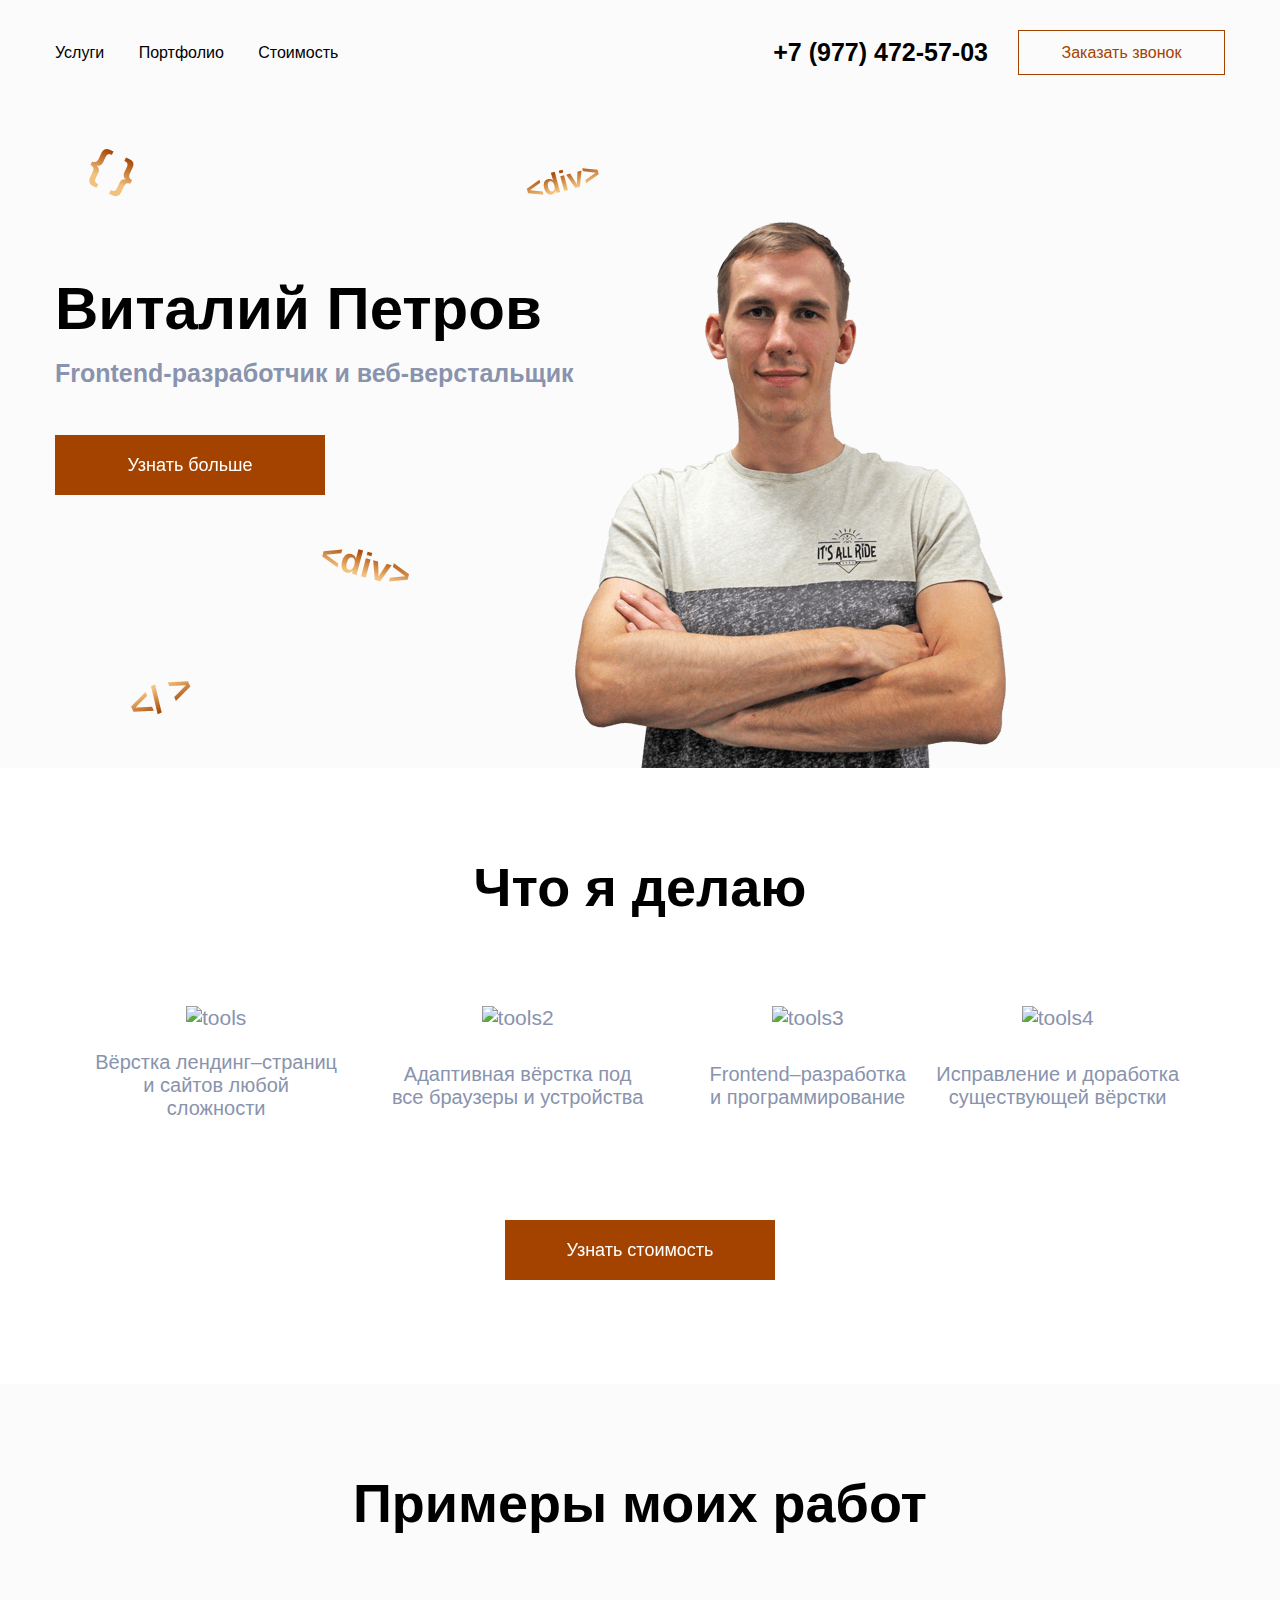
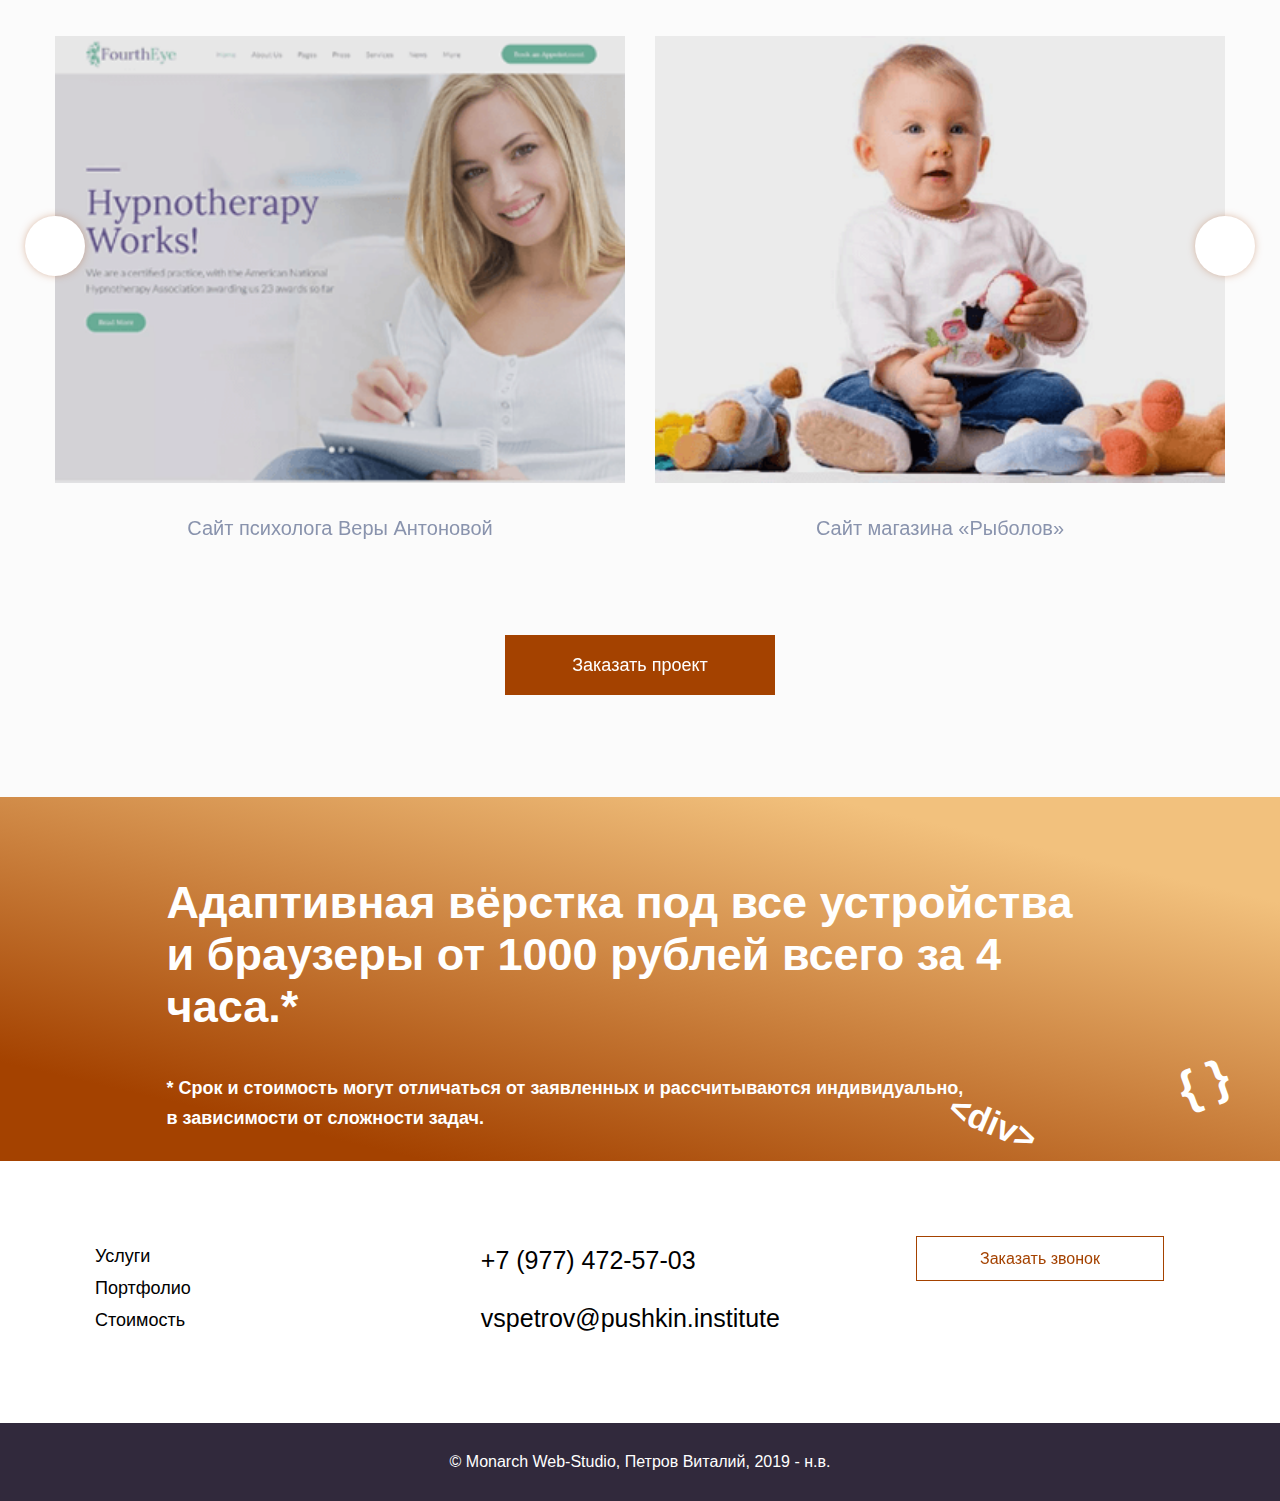
==== commit 73a9d9b9: "tinyPNG + adaptiv" ====
--- a/index.html
+++ b/index.html
@@ -10,9 +10,11 @@
     <link rel="stylesheet" href="css/font-awesome.min.css">
     <link rel="stylesheet" href="css/sprite.css">
     <link rel="stylesheet" href="css/style.css">
+    <link rel="shortcut icon" href="../img/icon-monarch.png" type="image/png">
     <script src="js/jquery.js"></script>
     <script src="js/script.js"></script>
     <script src="js/swiper.min.js"></script>
+    <script src="js/jquery.maskedinput.min.js"></script>
     <title>Дипломна работа</title>
 </head>
 <body>
@@ -34,7 +36,7 @@
                     </button>
                     <div class="callback">
                         <a href="tel:+79774725703" class="callback__number">+7 (977) 472-57-03</a>
-                        <button id="callback" class="callback__button hvr">Заказать звонок</button>
+                        <button id="callback" class="callback__button hvrf fade">Заказать звонок</button>
                     </div>
             </div>
         </div>
@@ -43,21 +45,21 @@
         <section class="about">
             <div class="fixed-container about--container">
                 <div class="about__animation animation">
-                    <div class="animation__div anim--2">&lt;div&gt;</div>
-                    <div class="animation__teg anim--1">#</div>
-                    <div class="animation__div2 anim--2">&lt;div&gt;</div>
-                    <div class="animation__slesh anim--2">&lt;/&gt;</div>
-                    <div class="animation__slesh2 anim--2">&lt; /&gt;</div>
-                    <div class="animation__selector anim1">{ }</div>
+                    <div class="animation__div anim anim--2">&lt;div&gt;</div>
+                    <div class="animation__teg anim anim--1">#</div>
+                    <div class="animation__div2 anim anim--2">&lt;div&gt;</div>
+                    <div class="animation__slesh anim anim--2">&lt;/&gt;</div>
+                    <div class="animation__slesh2 anim anim--2">&lt; /&gt;</div>
+                    <div class="animation__selector anim anim1">{ }</div>
                 </div>
                 <div class="author__info author">
                     <h1 class="author__info">Виталий Петров</h1>
                     <h2 class="author__descr"><p>Frontend-разработчик и веб-верстальщик</p></h2>
-                    <button id="moreinfo" class="author__button btn--main hvr">Узнать больше</button>
+                    <button id="moreinfo" class="author__button btn--main hvr fade">Узнать больше</button>
                 </div>
         <div class="about__photo photo">
             <picture class="photo__img">
-                <source srcset="img/bivis-mini.png" media="(max-width:1023px)">
+                <source srcset="img/bivis-mini.png" media="(max-width:992px)">
                     <img alt="Виталий Петров - Frontend-разработчик" src="img/bivis.png">
             </picture>
         </div>
@@ -86,7 +88,7 @@
                         </div>
                     </div>
                     <div class="first__cost">
-                        <button class="first__button btn hvr">Узнать стоимость</button>
+                        <button class="first__button btn hvr fade">Узнать стоимость</button>
                     </div>
                 </div>
             </div>
@@ -113,8 +115,8 @@
                         </div>
                 </div>
                 <div class="second__cost" id="cost">
-                    <button class="cost__desctop hvr">Заказать проект</button>
-                    <button class="cost__tablet hvr">Узнать стоимость</button>
+                    <button class="cost__desctop hvr fade">Заказать проект</button>
+                    <button class="cost__tablet hvr fade">Узнать стоимость</button>
                 </div>
             </div>
         </section>
@@ -156,7 +158,7 @@
                 </ul>
             </div>
             <div class="footer__social">
-                <button class="footer__callback hvr">Заказать звонок</button>
+                <button class="footer__callback hvr fade">Заказать звонок</button>
                     <ul class="footer__row social">
                         <li class="social__item"><a href="https://vk.com/69guru" class="social__link social--vk"></a></li>
                         <li class="social__item"><a href="#" class="social__link social--facebook"></a></li>
@@ -179,12 +181,18 @@
                 <h2>Получить консультацию</h2>
             </div>
             <div class="popup__content">
-              <label for="popup__fname">Ваше имя</label>
+              <div class="popup__group">
                 <input type="text" class="popup__input" name="fname" id="popup__fname" aria-describedby="helpId" placeholder="Имя" required>
-              <label for="popup__email">Ваш Email</label>
+                    <label for="popup__fname" class="popup__label">Имя</label>
+            </div>
+              <div class="popup__group">
                 <input type="email" class="popup__input" name="email" id="popup__email" aria-describedby="helpId" placeholder="Email" required>
-              <label for="popup__tel">Ваш телефон для связи</label>
-                <input type="tel" class="popup__input" name="tel" id="popup__tel" placeholder="Номер телефона" required>
+                    <label for="popup__email" class="popup__label">Email</label>
+            </div>
+            <div class="popup__group">
+                <input type="tel" class="popup__input" name="tel" id="popup__tel" placeholder="+7 (999) 999-99-99" required>
+                    <label for="popup__tel" class="popup__label">Ваш телефон для связи</label>
+            </div>
               <input type="submit" class="popup__submit" value="Свяжитесь со мной">
             </div>
         </form>
--- a/css/style.css
+++ b/css/style.css
@@ -95,6 +95,11 @@
 	cursor: pointer;
 }
 
+button, input {
+	outline: none;
+}
+
+
 
 .header {
 	background-color: #fbfbfb;
@@ -102,6 +107,10 @@
 
 .header__burger {
 	display: none;
+}
+
+.header__menu {
+	width: auto;
 }
 
 .hvr {
@@ -165,6 +174,8 @@
 	transform: scaleX(1);
 }
 
+
+
 /* !POPUP */
  
 .popup__fname, .popup__email, .popup__tel {
@@ -187,6 +198,11 @@
 	z-index: 500;
 }
 
+.popup__group {
+	width: 100%;
+	margin-bottom: 10px;
+}
+
 .popup__input {
 	padding: 20px;
 	border: 0;
@@ -204,10 +220,12 @@
 
 .popup__form {
 	background-color: whitesmoke;
-	/* padding-top: 55px; */
 	padding-bottom: 55px;
 	border-radius: 55px;
 	align-self: center;
+	max-width: 840px;
+	max-height: 840px;
+	box-shadow: 0px 0px 15px #7f7f7f, 0px 0px 15px #7f7f7f;
 }
 
 .popup__submit {
@@ -216,7 +234,6 @@
 	padding: 5px 10px;
 	width: 270px;
 	height: 60px;
-	margin-top: 30px;
 	background-color: #a44200;
 	color: white;
 	align-self: center;
@@ -244,6 +261,40 @@
 
 /* !POPUP END */
 
+/* ! */
+.popup__label {
+	font-family: 'Roboto', sans-serif;
+	font-size: 1.2rem;
+	margin-left: 3rem;
+	margin-top: 0.7rem;
+	display: block;
+	transition: all 0.3s;
+	transform: translateY(0rem);
+	text-align: left;
+  }
+  
+  .popup__input {
+	font-family: 'Roboto', sans-serif;
+	color: #333;
+	font-size: 1.2rem;
+	  margin: 0 auto;
+	padding: 1.5rem 2rem;
+	border-radius: 0.2rem;
+	background-color: rgb(255, 255, 255);
+	border: none;
+	width: 90%;
+	display: block;
+	border-bottom: 0.3rem solid transparent;
+	transition: all 0.3s;
+  }
+  
+  .popup__input:placeholder-shown + .popup__label {
+	opacity: 0;
+	visibility: hidden;
+	-webkit-transform: translateY(-4rem);
+	transform: translateY(-4rem);
+  }
+
 .about {
 	position: relative;
 	background-image: url(../img/Ellipse_header.svg);
@@ -251,15 +302,17 @@
 	background-repeat: no-repeat;
 	background-color: #fbfbfb;
 	overflow: hidden;
-	height: 694px;
+	height: 693px;
 	padding-left: 40px;
 	padding-right: 40px;
+	background-position: right bottom;
+    background-size: 813px;
 }
 
 .about__photo {
 	position: relative;
 	left: 200px;
-	margin-top: 57px;
+	margin-top: 56px;
 }
 
 .callback {
@@ -324,6 +377,10 @@
 .skills__descr {
 	padding-top: 21px;
 	font-size: 20px;
+}
+
+.skills__img {
+	max-height: 74px;
 }
 
 .first__cost {
@@ -374,7 +431,7 @@
 	font-weight: 700;
 	font-size: 25px;
 	line-height: 45px;
-	margin-right: 20px;
+	margin-right: 30px;
 }
 
 .header__right {
@@ -402,15 +459,15 @@
 
 .author__info {
 	z-index: 2;
-	margin-top: 12%;
+	margin-top: 11.8%;
 	font-size: 80px;
 	font-weight: 700;
-	margin-bottom: 2%;
 }
 
 .author__descr {
 	font-size: 25px;
 	color: #8993ad;
+	margin-top: 16px;
 }
 
 .btn--main {
@@ -698,11 +755,7 @@
 	transition: 1s;
 }
 
-.animation__selector,
-.animation__teg,
-.animation__slesh,
-.animation__div2,
-.animation__div {
+.anim {
 	position: absolute;
 	transition: all 2sec ease-out;
 	background-image: linear-gradient(180deg, #a44200 15%, #f2c17d 74%);
@@ -774,511 +827,93 @@
 } 
 
 
-
-
-
-
-@media (max-width: 575px) {
-
+@media (max-width: 1754px) {
+
+.about {
+	background-size: 693px;
+}
+
+.animation__teg {
+	left: 3%;
+}
+
+.animation__div2 {
+	left: 35%;
+}
+
+}
+
+@media (max-width: 1380px) {
 	.header {
-		background-color: white;
-	}
-
+		padding: 0 40px;
+	}
+
+	.animation__teg, .elements__tag, .elements__slash, .elements__tag-l {
+		display: none;
+	}
+
+	.about__photo {
+		left: 0;
+	}
+
+	.author__info {
+		font-size: 60px;
+	}
+
+	.second, .footer--info {
+		padding-left: 40px;
+		padding-right: 40px;
+	}
+
+	.first__content {
+		padding: 0 40px;
+	}
+	
+	.animation__div2 {
+		left: 25%;
+	}
+
+	.animation__slesh2 {
+		left: 10%;
+	}
+}
+
+@media (max-width: 1024px) {
+
+	.header {
+		padding: 0;
+	}
+
+	.header--content {
+		padding-top: 30px;
+	}
+	
 	.header--menu {
-		width: 100%;
+		display: inline;
+	}
+	
+	.header__burger  {
 		display: block;
-		padding-left: 117px;
-		padding-right: 117px;
-		margin-right: 0;
-		padding-top: 25px;
-		padding-bottom: 25px;
-		border-bottom: 1px solid #f5eeee;
-		background-color: #fbfbfb;
-	}
-
-	.header--menu:nth-child(3) {
-		border-bottom: none;
-	}
-	
-	.header__right {
-		margin-top: 15px;
-		margin-left: 20px;
-		margin-right: 20px;
-		justify-content: space-between;
-		width: 100%;
-		align-items: center;
-	}
-
+	}
+	
 	.header__menu {
 		display: none;
+		top: 42px;
+		left: 150px;
 		position: absolute;
-		top: 77px;
-		left: 0;
-		z-index: 14;
-		background-color: #fbfbfb;
-	}
-
-	.header__burger {
-		display: block;
-	}
-
+	}
+	
 	.about {
-		padding-left: 20px;
-		padding-right: 20px;
-	}
-
-	.author__info {
-		display: flex;
-		flex-wrap: wrap;
-		justify-content: center;
-		text-align: center;
-		margin-top: 0;
-		font-size: 30px;
-		margin-bottom: 0;
-		order: 1;
-		margin-top: -8px;
-		margin-bottom: 15px;
-	}
-
-	.author__descr {
-		font-size: 16px;
-		margin-bottom: 25px;
-		order: 2;
-	}
-
-	.author__info, .author__info, .author__descr {
-		width: 100%;
-	}
-
-
-	.about {
-		background-position-y: 117px;
-		background-color: white;
-	}
-
-	.author__button {
-		margin: 0;
-		width: 281px;
-	}
-
-	/* !Menu ICON ANIMATION */
-.header__burger {
-	width: 24px;
-	height: 18px;
-	position: relative;
-	-webkit-transform: rotate(0deg);
-	-moz-transform: rotate(0deg);
-	-o-transform: rotate(0deg);
-	transform: rotate(0deg);
-	-webkit-transition: .5s ease-in-out;
-	-moz-transition: .5s ease-in-out;
-	-o-transition: .5s ease-in-out;
-	transition: .5s ease-in-out;
-	cursor: pointer;
-	z-index: 15;
-	outline: none;
-	border: 0;
-	background-color: #fbfbfb;
-  }
-  
- .burger__strip {
-	display: block;
-	position: absolute;
-	height: 3px;
-	width: 100%;
-	background: #d3531a;
-	opacity: 1;
-	left: 0;
-	-webkit-transform: rotate(0deg);
-	-moz-transform: rotate(0deg);
-	-o-transform: rotate(0deg);
-	transform: rotate(0deg);
-	-webkit-transition: .25s ease-in-out;
-	-moz-transition: .25s ease-in-out;
-	-o-transition: .25s ease-in-out;
-	transition: .25s ease-in-out;
-  }
-
-
-.burger__strip:nth-child(1) {
-	top: 0px;
-  }
-  
-  .burger__strip:nth-child(2),.burger__strip:nth-child(3) {
-	top: 8px;
-  }
-  
-  .burger__strip:nth-child(4) {
-	top: 16px;
-  }
-
-	.header {
-		/* background-image: url(../img/Ellipse_phone.svg); */
-		background-position: right bottom;
-	}
-
-	.header__menu {
-		width: 100%;
-	}
-
-	.menu__list {
-		width: 100%;
-		text-align: center;
-	}
-
-	.skills__descr {
-		font-size: 15px;
-	}
-
-	.footer--column {
-		margin-top: 48px;
-		text-align: left;
-	}
-
-	.column__item {
-		margin-bottom: 14px;
-	}
-
-	.callback__number {
-		font-size: 18px;
-		margin-right: 34px;
-	}
-
-	.callback__button,
-	.animation__div,
-	.works-slider__arrow-left,
-	.works-slider__arrow-right {
-		display: none;
-	}
-
-	.animation__selector {
-		font-size: 22px;
-		left: 50px;
-		top: 45px;
-	}
-
-	.animation__teg {
-		left: 37px;
-		top: 148px;
-		font-size: 24px;
-	}  
-	
-	.animation__slesh {
-		display: block;
-		left: 56%;
-		top: 15px;
-		font-size: 22px;
-		transform: rotate(-30deg);
-	}
-
-	.animation__slesh2 {
-		display: none;
-	}
-
-	.animation__div2 {
-		left: 76%;
-		font-size: 15px;
-		top: 84px;
-		transform: rotate(30deg);
-	}
-
-	.callback__button {
-		align-self: center;
-		display: inline-block;
-		border: 0;
-		font-size: 0;
-		height: 26px;
-		width: 26px;
-		background-image: url(../img/mini_call.png);
-		background-color: #fbfbfb;
-		z-index: 2;
-	}
-
-	.fixed-container {
-		padding-left: 20px;
-		padding-right: 20px;
-	}
-
-	.header--content {
-		max-width: 1030px;
-		justify-content: space-around;
-	}
-
-	.title {
 		padding: 0;
-		margin-top: 42px;
-		margin-bottom: 42px;
-		font-size: 30px;
-		padding: 0 20px;
-	}
-
-	.first__skills {
-		flex-direction: column;
-		align-items: center;
-		margin-bottom: 0;
-	}
-
-	.skills__img {
-		width: 28%;
-		height: auto;
-		margin-bottom: 2px;
-	}
-
-	.skills__box {
-		max-width: 220px;
-		margin-bottom: 52px;
-	}
-
-	.skills__descr {
-		width: 100%;
-	}
-
-	.skills__box:nth-child(1),
-	.skills__box:nth-child(3) {
-		padding: 0;
-	}
-
-	.author__button {
-		width: 280px;
-		height: 55px;
-		font-size: 16px;
-		order: 3;
-	}
-
-	.first__button {
-		width: 280px;
-		height: 55px;
-		font-size: 16px;	
-		margin-bottom: 50px;
-	}
-
-	.first__cost {
-		margin-top: 2px;
-	}
-
-	.works-slide {
-		display: flex;
-		justify-content: center;
-		flex-wrap: wrap;
-		height: 84%;
-	}
-
-	.works-pagination {
-		top: 50px;
-		display: block;
-		top: 95%;
-	}
-
-	.works-pagination-bullet {
-		width: 11px;
-		height: 11px;
-		margin-right: 5px;
-	}
-
-	.works-container-horizontal>.works-pagination-bullets .works-pagination-bullet {
-		margin: 0 7px;
-	}
-
-	.works-container {
-		height: 350px;
-	}
-
-	.works-descr {
-		width: 100%;
-		font-size: 18px;
-		padding-top: 6px;
-	}
-
-	.second__examples {
-		margin-bottom: 46px;
-	}
-
-	.cost__desctop {
-		width: 280px;
-		height: 55px;
-		font-size: 16px;
-		margin-bottom: 50px;
-	}
-
-	.third {
-		padding-left: 20px;
-		padding-right: 20px;
-		padding-bottom: 42px;
-	}
-
-	.cost__title {
-		padding: 0;
-		font-size: 28px;
-		padding-top: 45px;
-		line-height: 40px;
-	}
-
-	.cost__descr {
-		font-size: 15px;
-		margin-top: 28px;
-	}
-	
-	.elements__tag-l,
-	.elements__tag-r,
-	.elements__tag,
-	.elements__div,
-	.elements__slash {
-		display: none;
-	}
-
-	.footer {
-		overflow: hidden;
-	}
-
-	.footer--info {
-		flex-direction: column;
-		margin-left: 20px;
-		margin-right: 20px;
-		padding-top: 45px;
-		padding-bottom: 48px;
-		margin-bottom: 43px;
-	}
-
-	.menu__link {
-		color: #8993ad;
-	}
-
-	.third {
-		height: auto;
-	}
-
-	.footer__contacts {
-		margin: 0;
-		margin-top: 37px;
-	}
-
-	.footer__contacts a {
-		color: #8993ad;
-		font-size: 20px;
-	}
-
-	.column {
-		margin-bottom: 12px;
-	}
-	
-	.column__link {
-		font-size: 16px;
-		margin-bottom: 16px;
-	}
-
-	.footer__callback {
-		margin-top: 23px;
-		margin-bottom: 50px;
-		width: 280px;
-		height: 55px;
-		font-size: 16px;
-		background-color: #a44200;
-		color: #fff;
-	}
-
-	.footer__row {
-		margin-bottom: 4px;
-	}
-
-	.footer__author {
-		padding: 18px 0;
-		font-size: 12px;
-	}
-
-	.fixed-container {
-		padding: 0;
-	}
-
-	.about {
-		background-image: url(../img/Ellipse_phone.svg);
-    	height: 590px;
+	}
+	
+	.about--container {
+		flex-wrap: nowrap;
 	}
 	
 	.about__photo {
 		left: 0;
-		margin: 0;
-		bottom: 22px;
-	}
-
-	.works-slide__img {
-		width: 282px;
-		height: 251px;
-	}
-	
-	.about--container {
-		justify-content: center;
-	}
-
-	/* !POPUP */
-
-
-.popup__form {
-	width: 100%;
-	border-radius: 0;
-}
-
-.popup__close {
-	margin-left: 83%;
-}
-
-.popup--title {
-	font-size: 16px;
-}
-
-.popup__input {
-	margin: 10px 7%;
-    width: 100%;
-}
-
-}
-
-@media (min-width: 576px) and (max-width: 767px) {
-
-	
-
-	.header--content {
-		padding-top: 30px;
-	}
-	
-	.header--menu {
-		display: inline;
-	}
-
-	.menu--tablet {
-		display: flex;
-		justify-content: center;
-		width: 100%;
-	}
-	
-	.header__burger  {
-		display: block;
-	}
-	
-	.header__menu {
-		display: none;
-		top: 17%;
-		text-align: center;
-    	width: 94%;
-		position: absolute;
-	}
-
-	.menu__link {
-		margin-right: 15px;
-	}
-	
-	.about {
-		padding: 0;
-	}
-	
-	.about--container {
-		flex-wrap: nowrap;
-	}
-	
-	.about__photo {
-		order: 2;
-		left: 0;
-	}
-	
+	}
 	
 	.fixed-container {
 		padding-left: 40px;
@@ -1287,10 +922,6 @@
 	
 	.callback__button {
 		font-size: 16px;
-	}
-
-	.callback__number {
-		font-size: 20px;
 	}
 	
 	.header__right {
@@ -1298,16 +929,7 @@
 		justify-content: space-between;
 		width: 100%;
 	}
-
-	.animation__selector,
-	.animation__teg,
-	.animation__slesh2,
-	.animation__slesh,
-	.animation__div2,
-	.animation__div {
-		font-size: 24px;
-	}
-
+	
 	/* !Menu ICON ANIMATION */
 	.header__burger {
 		width: 45px;
@@ -1348,7 +970,7 @@
 	
 	
 	.burger__strip:nth-child(1) {
-		top: 0px;
+		top: 5px;
 	  }
 	  
 	  .burger__strip:nth-child(2),.burger__strip:nth-child(3) {
@@ -1356,40 +978,52 @@
 	  }
 	  
 	  .burger__strip:nth-child(4) {
-		top: 36px;
+		top: 31px;
 	  }
 	
+	  .callback__number {
+		  margin-right: 28px;
+	  }
+	  
+	  .callback {	
+		justify-content: flex-end;
+	  }
+
 	.header {
 	 background-position: right -267px bottom -81px;
 	}
 	
 	.author__info {
-		margin-top: 65px;
+		margin-top: 16.5%;
+		margin-bottom: 4.5%;
 	}
 	
 	.animation__selector {
-		top: 15%;
-		left: 10%;
+		top: 78px;
+		left: 81px;
 	}
 	
 	.animation__slesh {
-		top: 30%;
-		left: 54%;
+		top: 511px;
+		left: 359px;
 	}
 	
 	.animation__slesh2 {
-		display: inline-block;
-		rotate: 190deg;
-	}
+		left: 41.4%;
+		top: 165px;
+		transform: rotate(190deg); 
+	}
+	
 	
 	.animation__teg {
-		top: 29%;
-		left: 312px;
+		top: 555px;
+		left: 59px;
+		display: block;
 	}
 	
 	.animation__div {
-		top: 20%;
-		left: 85%;
+		top: 11%;
+		left: 86%;
 	}
 	
 	.animation__div2 {
@@ -1397,6 +1031,23 @@
 		left: 871px;
 		z-index: 2;
 	}
+
+	.animation__slesh {
+		display: block;
+		left: 35%;
+	}
+
+	.elements__slash {
+		display: block;
+	}
+
+	.skills__descr{
+		padding-top: 22px;
+	}
+
+	.skills__box:nth-child(1), .skills__box:nth-child(3)  {
+		padding: 0;
+	}
 	
 	.footer--column {
 		display: block;
@@ -1405,30 +1056,25 @@
 	.footer--link {
 		color: #8993AD;
 	}
+
+	.footer__social {
+		margin-right: 0;
+		margin-top: 0;
+	}
 	
 	.about {
-		background-image: url(../img/Ellipse_phone.svg);
-		height: 491px;
-		background-position: right 0% bottom;
+		background-position: right -152px bottom;
+		background-size: 700px;
 	}
 	
 	.author__info {
-		font-size: 45px;
-		margin-bottom: 0;
-	}
-
-	.author__descr {
-		font-size: 18px;
-	}
-
+		font-size: 54px;
+	}
 	
 	.author__button {
-		width: 210px;
-		height: 58px;	
-	}
-
-	.author {
-		padding-right: 20px;
+		width: 320px;
+		height: 68px;	
+		margin-top: 45px;
 	}
 	
 	.first__button {
@@ -1438,53 +1084,45 @@
 	}
 	
 	.anim--2 {
-		left: 430px;
+		left: 41%;
 	}
 	
 	.first__skills {
 		margin-top: 85px;
 		margin-bottom: 0;
-		margin-left: 155px;
-		margin-right: 163px;
+		margin-left: 118px;
+		margin-right: 123px;
 		flex-wrap: wrap;
 	}
+	
 	
 	.skills__box {
 		max-width: 234px;
 	}
 	
 	.title {
-		margin-top: 79px;
+		margin-top: 86px;
 		padding: 0;
 	}
+
+	.popup--title {
+		margin-top: 0;
+	}
 	
 	.skills__descr {
-		margin-bottom: 50px;
-		font-size: 17px;
-		line-height: 25px;
+		margin-bottom: 74px;
+		font-size: 18px;
+		line-height: 30px;
 		font-weight: 400;	
 	}
-	.skills__descr br {
-		display: none;
-	}
-
-	.skills__box,
-	.skills__box:nth-child(1),
-	.skills__box:nth-child(3) {
-		padding: 0;
-	}
-
-	.first__skills {
-		justify-content: center;
-	}
 	
 	.first__cost {
-		margin-top: 46px;
+		margin-top: 18px;
 	}
 	
 	.second__examples {
 		margin-top: 100px;
-		margin-bottom: 70px;
+		margin-bottom: 73px;
 	}
 	
 	.works-pagination {
@@ -1493,7 +1131,7 @@
 		top: 92%;
 	}
 	
-	.works-slider__arrow-right, .works-slider__arrow-left, .elements__tag-l, .elements__tag, .anim--2, .animation__div2  {
+	.works-slider__arrow-right, .works-slider__arrow-left, .elements__tag-l, .elements__tag, .animation__div2  {
 		display: none;
 	}
 	
@@ -1502,12 +1140,12 @@
 	}
 	
 	.works-descr {
-		font-size: 21px;
+		font-size: 25px;
 		padding-top: 10px;
 	}
 	
 	.works-container {
-		height: 450px;
+		height: 552px;
 	}
 	
 	.works-container-horizontal>.works-pagination-bullets .works-pagination-bullet {
@@ -1527,38 +1165,37 @@
 		display: inline-block;
 		width: 320px;
 		height: 67px;
-		margin-bottom: 100px;
+		margin-bottom: 101px;
 	}
 	
 	.elements__tag-r {
-		left: 157px;
-		top: 2725px;
+		left: 15%;
+		top: 25px;
 		transform: rotate(200deg);
 		font-size: 30px;
 	}
 	
 	.elements__div {
-		left: 510px;
-		top: 3000px;
+		left: 50%;
+		top: 300px;
 		font-size: 27px;
 	}
 	
 	.elements__slash {
-		top: 2990px;
-		left: 875px;
+		top: 290px;
+		left: 85%;
 	}
 	
 	.footer--info {
-		padding-left: 0;
-		padding-right: 0;
-		padding-bottom: 74px;
+		padding-left: 40px;
+		padding-right: 40px;
+		padding-bottom: 78px;
 		padding-top: 106px;
 	}
 	
 	.cost__title {
 		padding-top: 77px;
-		padding-left: 40px;
-		padding-right: 40px;
+		line-height: 58px;
 	}
 	
 	.cost__descr{
@@ -1574,133 +1211,758 @@
 	}
 	
 	.column__item {
-		margin-bottom: 27px;
-	}
-
-	.author__info, .author__info, .author__descr {
-		width: 100%;
-	}
-	
-	.author__descr {
-		margin-top: 10px;
-	}
-
-	.footer--info {
-		flex-direction: column;	
-		margin-right: 20px;
-		padding-top: 45px;
-		padding-bottom: 48px;
-		margin-bottom: 43px;
-	}
-
-	.third {
-		height: auto;
-	}
-
-	.footer__contacts {
-		margin: 0;
-		margin-top: 33px;
-	}
-
-	.footer__contacts a {
-		color: #8993ad;
-		font-size: 20px;
-	}
-
-	.column {
-		width: 100%;
-		text-align: center;
-		padding-top: 15px;
-		padding-bottom: 15px;
-	}
-	
-	.column__link {
-		font-size: 16px;
-		margin-bottom: 16px;
+		margin-bottom: 31px;
 	}
 
 	.footer__callback {
-		margin-top: 13px;
-		margin-bottom: 50px;
-		width: 280px;
-		height: 55px;
-		font-size: 16px;
-		background-color: #a44200;
-		color: #fff;
-	}
-
-	.footer__social {
-		width: 100%;
-		text-align: center;
-	}
-
-	.footer__author {
-		padding: 18px 0;
-		font-size: 12px;
-	}
-
-	.elements__tag-l,
-	.elements__tag-r,
-	.elements__tag,
-	.elements__div,
-	.elements__slash {
-		display: none;
-	}
-
-	}
-
-@media (min-width: 768px) and (max-width: 1023px) {
-	.about {
-		background-size: 58%;
-		height: 507px;
-	}
-	
-	.about__photo {
-		margin-top: 73px;
-		left: 0;
-	}
-
-	.author__info {
-		margin-top: 22%;
-		font-size: 50px;
-	}
-
-	.author__descr {
-		font-size: 15px;
-	}
-
-	.header--content {
-		padding-top: 30px;
-		padding-right: 40px;
-    	padding-left: 40px;
-	}
-	
-	.header--menu {
-		display: inline;
-	}
-	
-	.header__burger  {
-		display: block;
-	}
-	
-	.header__menu {
-		display: none;
-		position: absolute;
-		top: 19%;
-		left: 0%;
-		width: 100%;
-    	text-align: center;
-	}
-
-	.header__right {
-		display: flex;
-		justify-content: space-between;
-		width: 100%;
-	}
-
+		margin-top: -6px;
+	}
+
+	.social__link {
+		margin-right: 25px;
+	}
+	
+	}
+
+/* @media (min-width: 1025px) and (max-width:1650px) {
+		.about__photo {
+			margin-left: auto;
+			margin-right: a;
+		}
+	} */
+
+
+
+
+
+
+@media (max-width: 992px) {
+		.about {
+			background-size: 48%;
+			background-position: right bottom;
+			height: 507px;
+		}
+		
+		.about__photo {
+			margin-top: 73px;
+			left: 0;
+		}
+	
+		.author__info {
+			margin-top: 17%;
+			font-size: 50px;
+		}
+	
+		.author__descr {
+			font-size: 15px;
+		}
+	
+		.header--content {
+			padding-top: 30px;
+			padding-right: 40px;
+			padding-left: 40px;
+		}
+		
+		.header--menu {
+			display: inline;
+		}
+		
+		.header__burger  {
+			display: block;
+		}
+		
+		.header__menu {
+			display: none;
+			position: absolute;
+			top: 12%;
+			left: 0%;
+			width: 100%;
+			text-align: center;
+			z-index: 5;
+		}
+	
+		.header__right {
+			display: flex;
+			justify-content: space-between;
+			width: 100%;
+		}
+	
+		.header__burger {
+			width: 45px;
+			height: 40px;
+			position: relative;
+			-webkit-transform: rotate(0deg);
+			-moz-transform: rotate(0deg);
+			-o-transform: rotate(0deg);
+			transform: rotate(0deg);
+			-webkit-transition: .5s ease-in-out;
+			-moz-transition: .5s ease-in-out;
+			-o-transition: .5s ease-in-out;
+			transition: .5s ease-in-out;
+			cursor: pointer;
+			background-color: #fbfbfb;
+			border: 0;
+			outline: none;
+		  }
+		
+		  
+		 .burger__strip {
+			display: block;
+			position: absolute;
+			height: 5px;
+			width: 100%;
+			background: #d3531a;
+			opacity: 1;
+			left: 0;
+			-webkit-transform: rotate(0deg);
+			-moz-transform: rotate(0deg);
+			-o-transform: rotate(0deg);
+			transform: rotate(0deg);
+			-webkit-transition: .25s ease-in-out;
+			-moz-transition: .25s ease-in-out;
+			-o-transition: .25s ease-in-out;
+			transition: .25s ease-in-out;
+		  }
+		
+		
+		.burger__strip:nth-child(1) {
+			top: 5px;
+		  }
+		  
+		  .burger__strip:nth-child(2),.burger__strip:nth-child(3) {
+			top: 18px;
+		  }
+		  
+		  .burger__strip:nth-child(4) {
+			top: 31px;
+		  }	
+	
+		  .animation__div {
+			top: 15%;
+			left: 81%;
+		  }
+	
+		  .animation__div2 {
+			top: 18%;
+			left: 40%;
+		  }
+	
+		  .animation__slesh {
+			top: 89%;
+			left: 20%;
+		  }
+	
+		  .animation__selector  {
+			display: none;
+		  }
+	
+		  .animation__teg {
+			top: 24%;
+			left: 13%;
+		  }
+	
+		  .animation__slesh2 {
+			display: none;
+		  }
+	
+		  .btn--main {
+			  margin-top: 10px;
+		  }
+	
+		  .first__content {
+			  padding: 0 40px;
+		  }
+
+		  .first__skills {
+			flex-wrap: wrap;
+			justify-content: center;
+		  }
+	
+		  .skills__box {
+			  max-width: 315px;
+		  }
+	
+		  .skills__descr {
+			  width: 100%
+		  }
+	
+		  .skills__box:nth-child(1), .skills__box:nth-child(3) {
+			  padding: 0;
+		  }
+	
+		  .works-container {
+			height: 410px;
+		  }
+	
+		  .works-slider__arrow-left,
+		  .works-slider__arrow-right {
+			  display: none;
+		  }
+	
+		  .works-pagination {
+			top: 95%;
+			display: block;
+		}
+	
+		.works-pagination-bullet {
+			width: 12px;
+			height: 12px;
+		}
+	
+		.works-container-horizontal>.works-pagination-bullets .works-pagination-bullet {
+			margin: 0 9px;
+		}
+	
+		  .second,
+		  .third {
+			padding: 0 40px;
+		  } 
+	
+		  .third {
+			  height: auto;
+		  }
+	
+		  .footer--info {
+			  padding-left: 40px;
+			  padding-right: 40px;
+		  }
+	
+		  .cost__title {
+			  padding-bottom: 80px;
+		  }
+		  
+		  .cost__title {
+			  font-size: 35px;
+		  }
+	
+		  .cost__descr {
+			  font-size: 16px;
+		  }
+	
+		  .footer__contacts {
+			  margin-left: 2%;
+		  }
+	
+		  .column__item {
+			  font-size: 19px;
+		  }
+	
+		  .elements__tag-r, .elements__tag-l, .elements__tag, .elements__div, .elements__slash {
+			  display: none;
+		  }
+	
+		  .footer__social {
+			  margin-right: 0;
+		  }
+	
+	}
+
+@media (max-width: 768px) {
+
+	
+
+		.header--content {
+			padding-top: 30px;
+		}
+		
+		.header--menu {
+			display: inline;
+		}
+	
+		.menu--tablet {
+			display: flex;
+			justify-content: center;
+			width: 100%;
+		}
+		
+		.header__burger  {
+			display: block;
+		}
+		
+		.header__menu {
+			display: none;
+			top: 12%;
+			text-align: center;
+			width: 100%;
+			position: absolute;
+			z-index: 5;
+		}
+	
+		.menu__link {
+			margin-right: 15px;
+		}
+		
+		.about {
+			padding: 0;
+		}
+		
+		.about--container {
+			flex-wrap: nowrap;
+		}
+		
+		.about__photo {
+			order: 2;
+			left: 0;
+		}
+		
+		
+		.fixed-container {
+			padding-left: 40px;
+			padding-right: 40px;
+		}
+		
+		.callback__button {
+			font-size: 16px;
+		}
+	
+		.callback__number {
+			font-size: 20px;
+		}
+		
+		.header__right {
+			display: flex;
+			justify-content: space-between;
+			width: 100%;
+		}
+	
+		.animation__selector,
+		.animation__teg,
+		.animation__slesh2,
+		.animation__slesh,
+		.animation__div2,
+		.animation__div {
+			font-size: 24px;
+		}
+	
+		/* !Menu ICON ANIMATION */
+		.header__burger {
+			width: 35px;
+			height: 30px;
+			position: relative;
+			-webkit-transform: rotate(0deg);
+			-moz-transform: rotate(0deg);
+			-o-transform: rotate(0deg);
+			transform: rotate(0deg);
+			-webkit-transition: .5s ease-in-out;
+			-moz-transition: .5s ease-in-out;
+			-o-transition: .5s ease-in-out;
+			transition: .5s ease-in-out;
+			cursor: pointer;
+			background-color: #fbfbfb;
+			border: 0;
+			outline: none;
+		  }
+		
+		  
+		 .burger__strip {
+			display: block;
+			position: absolute;
+			height: 5px;
+			width: 100%;
+			background: #d3531a;
+			opacity: 1;
+			left: 0;
+			-webkit-transform: rotate(0deg);
+			-moz-transform: rotate(0deg);
+			-o-transform: rotate(0deg);
+			transform: rotate(0deg);
+			-webkit-transition: .25s ease-in-out;
+			-moz-transition: .25s ease-in-out;
+			-o-transition: .25s ease-in-out;
+			transition: .25s ease-in-out;
+		  }
+		
+		
+		.burger__strip:nth-child(1) {
+			top: 0px;
+		  }
+		  
+		  .burger__strip:nth-child(2),.burger__strip:nth-child(3) {
+			top: 13px;
+		  }
+		  
+		  .burger__strip:nth-child(4) {
+			top: 26px;
+		  }
+		
+		.header {
+		 background-position: right -267px bottom -81px;
+		}
+		
+		.author__info {
+			margin-top: 65px;
+		}
+		
+		.animation__selector {
+			top: 15%;
+			left: 10%;
+		}
+		
+		.animation__slesh {
+			top: 80%;
+			left: 34%;
+		}
+		
+		.animation__slesh2 {
+			display: inline-block;
+			rotate: 190deg;
+			left: 11.4%;
+    		top: 95px;
+		}
+		
+		.animation__teg {
+			top: 15%;
+			left: 312px;
+		}
+		
+		.animation__div {
+			top: 20%;
+			left: 85%;
+		}
+		
+		.animation__div2 {
+			top: 547px;
+			left: 871px;
+			z-index: 2;
+		}
+		
+		.footer--column {
+			display: block;
+		}
+		
+		.footer--link {
+			color: #8993AD;
+		}
+		
+		.about {
+			background-image: url(../img/Ellipse_phone.svg);
+			height: 491px;
+			background-position: right 0% bottom;
+		}
+		
+		.author__info {
+			font-size: 45px;
+			margin-bottom: 0;
+		}
+	
+		.author__descr {
+			font-size: 18px;
+		}
+	
+		
+		.author__button {
+			width: 210px;
+			height: 58px;	
+		}
+	
+		.author {
+			padding-right: 20px;
+		}
+		
+		.first__button {
+			width: 320px;
+			height: 68px;
+			margin-bottom: 110px;
+		}
+		
+		.anim--2 {
+			left: 430px;
+		}
+		
+		.first__skills {
+			margin-top: 85px;
+			margin-bottom: 0;
+			flex-wrap: wrap;
+		}
+		
+		.skills__box {
+			max-width: 234px;
+		}
+		
+		.title {
+			margin-top: 79px;
+			padding: 0;
+		}
+		
+		.skills__descr {
+			margin-bottom: 50px;
+			font-size: 17px;
+			line-height: 25px;
+			font-weight: 400;	
+		}
+		.skills__descr br {
+			display: none;
+		}
+	
+		.skills__box,
+		.skills__box:nth-child(1),
+		.skills__box:nth-child(3) {
+			padding: 0;
+		}
+	
+		.first__skills {
+			justify-content: center;
+		}
+		
+		.first__cost {
+			margin-top: 46px;
+		}
+		
+		.second__examples {
+			margin-top: 100px;
+			margin-bottom: 70px;
+		}
+		
+		.works-pagination {
+			top: 50px;
+			display: block;
+			top: 92%;
+		}
+		
+		.works-slider__arrow-right, .works-slider__arrow-left, .elements__tag-l, .elements__tag, .anim--2, .animation__div2  {
+			display: none;
+		}
+		
+		.cost__desctop {
+			display: none;
+		}
+		
+		.works-descr {
+			font-size: 21px;
+			padding-top: 10px;
+		}
+		
+		.works-container {
+			height: 500px;
+		}
+		
+		.works-container-horizontal>.works-pagination-bullets .works-pagination-bullet {
+			margin: 0 16px;
+		}
+		
+		.works-pagination-bullet {
+			width: 16px;
+			height: 16px;
+			}
+		
+			.third {
+				height: 364px;
+			}
+		
+			.cost__tablet {
+			display: inline-block;
+			width: 320px;
+			height: 67px;
+			margin-bottom: 100px;
+		}
+		
+		.elements__tag-r {
+			left: 157px;
+			top: 2725px;
+			transform: rotate(200deg);
+			font-size: 30px;
+		}
+		
+		.elements__div {
+			left: 510px;
+			top: 3000px;
+			font-size: 27px;
+		}
+		
+		.elements__slash {
+			top: 2990px;
+			left: 875px;
+		}
+		
+		.footer--info {
+			padding-left: 0;
+			padding-right: 0;
+			padding-bottom: 74px;
+			padding-top: 106px;
+		}
+		
+		.cost__title {
+			padding-top: 77px;
+			padding-left: 40px;
+			padding-right: 40px;
+		}
+		
+		.cost__descr{
+			margin-top: 30px;
+		}
+		
+		.footer__callback {
+			font-size: 16px;
+		}
+		
+		.footer__contacts {
+			margin-left: 85px;
+		}
+		
+		.column__item {
+			margin-bottom: 27px;
+		}
+	
+		.author__info, .author__info, .author__descr {
+			width: 100%;
+		}
+		
+		.author__descr {
+			margin-top: 10px;
+		}
+	
+		.footer--info {
+			flex-direction: column;	
+			margin-right: 20px;
+			padding-top: 45px;
+			padding-bottom: 48px;
+			margin-bottom: 43px;
+		}
+	
+		.third {
+			height: auto;
+		}
+	
+		.footer__contacts {
+			margin: 0;
+			margin-top: 33px;
+		}
+	
+		.footer__contacts a {
+			color: #8993ad;
+			font-size: 20px;
+		}
+	
+		.column {
+			width: 100%;
+			text-align: center;
+			padding-top: 15px;
+			padding-bottom: 15px;
+		}
+		
+		.column__link {
+			font-size: 16px;
+			margin-bottom: 16px;
+		}
+	
+		.footer__callback {
+			margin-top: 13px;
+			margin-bottom: 50px;
+			width: 280px;
+			height: 55px;
+			font-size: 16px;
+			background-color: #a44200;
+			color: #fff;
+		}
+	
+		.footer__social {
+			width: 100%;
+			text-align: center;
+		}
+	
+		.footer__author {
+			padding: 18px 0;
+			font-size: 12px;
+		}
+	
+		.elements__tag-l,
+		.elements__tag-r,
+		.elements__tag,
+		.elements__div,
+		.elements__slash {
+			display: none;
+		}
+	
+		}
+
+@media (max-width: 576px) {
+
+		.header {
+			background-color: white;
+		}
+	
+		.header--menu {
+			width: 100%;
+			display: block;
+			padding-left: 117px;
+			padding-right: 117px;
+			margin-right: 0;
+			padding-top: 25px;
+			padding-bottom: 25px;
+			border-bottom: 1px solid #f5eeee;
+			background-color: #fbfbfb;
+		}
+	
+		.header--menu:nth-child(3) {
+			border-bottom: none;
+		}
+		
+		.header__right {
+			margin-top: 15px;
+			margin-left: 20px;
+			margin-right: 20px;
+			justify-content: space-between;
+			width: 100%;
+			align-items: center;
+		}
+	
+		.header__menu {
+			display: none;
+			position: absolute;
+			top: 77px;
+			left: 0;
+			z-index: 14;
+			background-color: #fbfbfb;
+		}
+	
+		.header__burger {
+			display: block;
+		}
+	
+		.about {
+			background-size: 320px;
+			padding-left: 20px;
+			padding-right: 20px;
+		}
+	
+		.author__info {
+			text-align: center;
+			margin-top: -8px;
+			font-size: 30px;
+			margin-bottom: 0;
+			order: 2;
+		}
+	
+		.about__photo {
+			order: 1;
+		}
+
+		.author__descr {
+			font-size: 16px;
+			margin-bottom: 31px;
+			order: 3;
+		}
+	
+		.author__info, .author__info, .author__descr {
+			width: 100%;
+			padding-right: 0;
+		}
+	
+	
+		.about {
+			background-position-y: 117px;
+			background-color: white;
+		}
+	
+		.author__button {
+			margin: 0;
+			width: 281px;
+		}
+	
+		/* !Menu ICON ANIMATION */
 	.header__burger {
-		width: 45px;
-		height: 40px;
+		width: 24px;
+		height: 18px;
 		position: relative;
 		-webkit-transform: rotate(0deg);
 		-moz-transform: rotate(0deg);
@@ -1711,16 +1973,16 @@
 		-o-transition: .5s ease-in-out;
 		transition: .5s ease-in-out;
 		cursor: pointer;
+		z-index: 15;
+		outline: none;
+		border: 0;
 		background-color: #fbfbfb;
-		border: 0;
-		outline: none;
 	  }
-	
 	  
 	 .burger__strip {
 		display: block;
 		position: absolute;
-		height: 5px;
+		height: 3px;
 		width: 100%;
 		background: #d3531a;
 		opacity: 1;
@@ -1737,511 +1999,369 @@
 	
 	
 	.burger__strip:nth-child(1) {
-		top: 5px;
+		top: 0px;
 	  }
 	  
 	  .burger__strip:nth-child(2),.burger__strip:nth-child(3) {
-		top: 18px;
+		top: 8px;
 	  }
 	  
 	  .burger__strip:nth-child(4) {
-		top: 31px;
-	  }	
-
-	  .animation__div {
-		top: 25%;
-		left: 81%;
+		top: 16px;
 	  }
-
-	  .animation__div2 {
-		top: 18%;
-		left: 40%;
-	  }
-
-	  .animation__slesh {
-		top: 110%;
-		left: 20%;
-	  }
-
-	  .animation__selector  {
-		display: none;
-	  }
-
-	  .animation__teg {
-		top: 24%;
-		left: 13%;
-	  }
-
-	  .animation__slesh2 {
-		display: none;
-	  }
-
-	  .btn--main {
-		  margin-top: 10px;
-	  }
-
-	  .first__content {
-		  padding: 0 40px;
-	  }
-
-	  .first__skills {
-		flex-wrap: wrap;
-		justify-content: center;
-		margin: auto;
-	  }
-
-	  .skills__box {
-		  max-width: 315px;
-		  margin-bottom: 75px;
-	  }
-
-	  .skills__descr {
-		  width: 100%
-	  }
-
-	  .skills__box:nth-child(1), .skills__box:nth-child(3) {
-		  padding: 0;
-	  }
-
-	  .works-container {
-		height: 480px;
-	  }
-
-	  .works-slider__arrow-left,
-	  .works-slider__arrow-right {
-		  display: none;
-	  }
-
-	  .works-pagination {
-		top: 95%;
-		display: block;
-	}
-
-	.works-pagination-bullet {
-		width: 12px;
-		height: 12px;
-	}
-
-	.works-container-horizontal>.works-pagination-bullets .works-pagination-bullet {
-		margin: 0 9px;
-	}
-
-	  .second,
-	  .third {
-		padding: 0 40px;
-	  } 
-
-	  .third {
-		  height: auto;
-	  }
-
-	  .footer--info {
-		  padding-left: 40px;
-		  padding-right: 40px;
-	  }
-
-	  .cost__title {
-		  padding-bottom: 80px;
-	  }
-	  
-	  .cost__title {
-		  font-size: 35px;
-	  }
-
-	  .cost__descr {
-		  font-size: 16px;
-	  }
-
-	  .footer__contacts {
-		  margin-left: 2%;
-	  }
-
-	  .column__item {
-		  font-size: 19px;
-	  }
-
-	  .elements__tag-r, .elements__tag-l, .elements__tag, .elements__div, .elements__slash {
-		  display: none;
-	  }
-
-	  .footer__social {
-		  margin-right: 0;
-	  }
-
-}
-
-@media (min-width: 864px) and (max-width: 1023px) {
-	.about__photo {
-		left: 100px;
-	}
-
-	.author__info {
-		margin-top: 19%;
-	}
-
-	.about {
-		background-size: 48%;
-		background-position: right 0px bottom;
-	}
-
-	.works-container {
-		height: 480px;
-	}
-}
-
-@media (min-width: 1024px) and (max-width: 1919px) {
-
-	.header--content {
-		padding-top: 30px;
-	}
-	
-	.header--menu {
-		display: inline;
-	}
-	
-	.header__burger  {
-		display: block;
-	}
-	
-	.header__menu {
-		display: none;
-		top: 42px;
-		left: 150px;
-		position: absolute;
-	}
-	
-	.about {
-		padding: 0;
-	}
-	
-	.about--container {
-		flex-wrap: nowrap;
-	}
-	
-	.about__photo {
-		left: 0;
-	}
-	
-	.fixed-container {
-		padding-left: 40px;
-		padding-right: 40px;
-	}
-	
-	.callback__button {
-		font-size: 16px;
-	}
-	
-	.header__right {
-		display: flex;
-		justify-content: space-between;
-		width: 100%;
-	}
-	
-	/* !Menu ICON ANIMATION */
-	.header__burger {
-		width: 45px;
-		height: 40px;
-		position: relative;
-		-webkit-transform: rotate(0deg);
-		-moz-transform: rotate(0deg);
-		-o-transform: rotate(0deg);
-		transform: rotate(0deg);
-		-webkit-transition: .5s ease-in-out;
-		-moz-transition: .5s ease-in-out;
-		-o-transition: .5s ease-in-out;
-		transition: .5s ease-in-out;
-		cursor: pointer;
-		background-color: #fbfbfb;
-		border: 0;
-		outline: none;
-	  }
-	
-	  
-	 .burger__strip {
-		display: block;
-		position: absolute;
-		height: 5px;
-		width: 100%;
-		background: #d3531a;
-		opacity: 1;
-		left: 0;
-		-webkit-transform: rotate(0deg);
-		-moz-transform: rotate(0deg);
-		-o-transform: rotate(0deg);
-		transform: rotate(0deg);
-		-webkit-transition: .25s ease-in-out;
-		-moz-transition: .25s ease-in-out;
-		-o-transition: .25s ease-in-out;
-		transition: .25s ease-in-out;
-	  }
-	
-	
-	.burger__strip:nth-child(1) {
-		top: 5px;
-	  }
-	  
-	  .burger__strip:nth-child(2),.burger__strip:nth-child(3) {
-		top: 18px;
-	  }
-	  
-	  .burger__strip:nth-child(4) {
-		top: 31px;
-	  }
-	
-	  .callback__number {
-		  margin-right: 28px;
-	  }
-	  
-	  .callback {	
-		justify-content: flex-end;
-	  }
-
-	.header {
-	 background-position: right -267px bottom -81px;
-	}
-	
-	.author__info {
-		margin-top: 16.5%;
-		margin-bottom: 4.5%;
-	}
-	
-	.animation__selector {
-		top: 78px;
-		left: 81px;
-	}
-	
-	.animation__slesh {
-		top: 511px;
-		left: 359px;
-	}
-	
-	.animation__slesh2 {
-		top: 165px;
-		transform: rotate(190deg); 
-	}
-	
-	
-	.animation__teg {
-		top: 555px;
-		left: 59px;
-	}
-	
-	.animation__div {
-		top: 11%;
-		left: 86%;
-	}
-	
-	.animation__div2 {
-		top: 547px;
-		left: 871px;
-		z-index: 2;
-	}
-
-	.animation__slesh {
-		display: block;
-		left: 35%;
-	}
-
-	.skills__descr{
-		padding-top: 22px;
-	}
-
-	.skills__box:nth-child(1), .skills__box:nth-child(3)  {
-		padding: 0;
-	}
-	
-	.footer--column {
-		display: block;
-	}
-	
-	.footer--link {
-		color: #8993AD;
-	}
-
-	.footer__social {
-		margin-right: 0;
-		margin-top: 0;
-	}
-	
-	.about {
-		background-position: right -152px bottom;
-		background-size: 700px;
-	}
-	
-	.author__info {
-		font-size: 54px;
-	}
-	
-	.author__button {
-		width: 320px;
-		height: 68px;	
-		margin-top: 45px;
-	}
-	
-	.first__button {
-		width: 320px;
-		height: 68px;
-		margin-bottom: 110px;
-	}
-	
-	.anim--2 {
-		left: 41%;
-	}
-	
-	.first__skills {
-		margin-top: 85px;
-		margin-bottom: 0;
-		margin-left: 155px;
-		margin-right: 163px;
-		flex-wrap: wrap;
-	}
-	
-	.skills__box {
-		max-width: 234px;
-	}
-	
-	.title {
-		margin-top: 86px;
-		padding: 0;
-	}
-	
-	.skills__descr {
-		margin-bottom: 74px;
-		font-size: 18px;
-		line-height: 30px;
-		font-weight: 400;	
-	}
-	
-	.first__cost {
-		margin-top: 18px;
-	}
-	
-	.second__examples {
-		margin-top: 100px;
-		margin-bottom: 73px;
-	}
-	
-	.works-pagination {
-		top: 50px;
-		display: block;
-		top: 92%;
-	}
-	
-	.works-slider__arrow-right, .works-slider__arrow-left, .elements__tag-l, .elements__tag, .animation__div2  {
-		display: none;
-	}
-	
-	.cost__desctop {
-		display: none;
-	}
-	
-	.works-descr {
-		font-size: 25px;
-		padding-top: 10px;
-	}
-	
-	.works-container {
-		height: 552px;
-	}
-	
-	.works-container-horizontal>.works-pagination-bullets .works-pagination-bullet {
-		margin: 0 16px;
-	}
-	
-	.works-pagination-bullet {
-		width: 16px;
-		height: 16px;
-		}
-	
-		.third {
-			height: 364px;
-		}
-	
-		.cost__tablet {
-		display: inline-block;
-		width: 320px;
-		height: 67px;
-		margin-bottom: 101px;
-	}
-	
-	.elements__tag-r {
-		left: 15%;
-		top: 25px;
-		transform: rotate(200deg);
-		font-size: 30px;
-	}
-	
-	.elements__div {
-		left: 50%;
-		top: 300px;
-		font-size: 27px;
-	}
-	
-	.elements__slash {
-		top: 290px;
-		left: 85%;
-	}
-	
-	.footer--info {
-		padding-left: 40px;
-		padding-right: 40px;
-		padding-bottom: 78px;
-		padding-top: 106px;
-	}
-	
-	.cost__title {
-		padding-top: 77px;
-		line-height: 58px;
-	}
-	
-	.cost__descr{
-		margin-top: 30px;
-	}
-	
-	.footer__callback {
-		font-size: 16px;
-	}
-	
-	.footer__contacts {
-		margin-left: 85px;
-	}
-	
-	.column__item {
-		margin-bottom: 31px;
-	}
-
-	.footer__callback {
-		margin-top: -6px;
-	}
-	
-	}
-
-/* @media (min-width: 1025px) and (max-width:1650px) {
-		.about__photo {
-			margin-left: auto;
-			margin-right: a;
-		}
-	} */
-
-
-@media (min-width: 1025px) and (max-width: 1919px) {
+	
+		.header {
+			/* background-image: url(../img/Ellipse_phone.svg); */
+			background-position: right bottom;
+		}
+	
+		.header__menu {
+			width: 100%;
+		}
+	
+		.menu__list {
+			width: 100%;
+			text-align: center;
+		}
+	
+		.first__content {
+			padding: 0;
+		}
+
 		.first__skills {
-			max-width: none;
 			margin-right: 0;
 			margin-left: 0;
+			margin-top: 0;
+		}
+
+		.skills__descr {
+			font-size: 15px;
+			margin-bottom: 41px;
+			padding-top: 17px;
+			width: 100%;
+		}
+	
+		.footer--column {
+			margin-top: 48px;
+			text-align: left;
+		}
+	
+		.column__item {
+			margin-bottom: 24px;
+		}
+	
+		.callback__number {
+			font-size: 18px;
+			margin-right: 34px;
+		}
+	
+		.callback__button,
+		.animation__div,
+		.works-slider__arrow-left,
+		.works-slider__arrow-right {
+			display: none;
+		}
+	
+		.animation__selector {
+			font-size: 22px;
+			left: 50px;
+			top: 45px;
+		}
+	
+		.animation__teg {
+			left: 37px;
+			top: 148px;
+			font-size: 24px;
+		}  
+		
+		.animation__slesh {
+			display: block;
+			left: 54%;
+			top: 15px;
+			font-size: 22px;
+			transform: rotate(-30deg);
+		}
+
+		.animation__selector, .animation__div2 {
+			display: block;
+		}
+	
+		.animation__slesh2 {
+			display: none;
+		}
+	
+		.animation__div2 {
+			left: 76%;
+			font-size: 15px;
+			top: 84px;
+			transform: rotate(30deg);
+		}
+	
+		.callback__button {
+			align-self: center;
+			display: inline-block;
+			border: 0;
+			font-size: 0;
+			height: 26px;
+			width: 26px;
+			background-image: url(../img/mini_call.png);
+			background-color: #fbfbfb;
+			z-index: 2;
+		}
+	
+		.fixed-container {
+			padding-left: 20px;
+			padding-right: 20px;
 		}
 	
 		.header--content {
-			flex-wrap: nowrap;
-		}
-	
-		.header__burger {
+			max-width: 1030px;
+			justify-content: space-around;
+		}
+	
+		.title {
+			padding: 0;
+			margin-top: 42px;
+			margin-bottom: 42px;
+			font-size: 30px;
+			padding: 0 20px;
+		}
+	
+		.first__skills {
+			flex-direction: column;
+			align-items: center;
+			margin-bottom: 0;
+		}
+	
+		.skills__img {
+			width: 28%;
+			height: auto;
+			margin-bottom: 2px;
+		}
+	
+		.skills__box {
+			max-width: 220px;
+		}
+
+	
+		.skills__box:nth-child(1),
+		.skills__box:nth-child(3) {
+			padding: 0;
+		}
+	
+		.author__button {
+			width: 280px;
+			height: 55px;
+			font-size: 16px;
+			order: 3;
+		}
+	
+		.first__button {
+			width: 280px;
+			height: 55px;
+			font-size: 16px;	
+			margin-bottom: 50px;
+		}
+	
+		.first__cost {
+			margin-top: 7px;
+		}
+	
+		.second {
+			padding:0 20px;
+		}
+
+		.second__examples {
+			margin-top: 0;
+		}
+
+		.cost__desctop {
+			display: block;
+		}
+
+		.cost__tablet {
 			display: none;
 		}
-	
-		.header__menu {
-			display: inline-block;
-			position: inherit;
+
+		.works-slide {
+			display: flex;
+			justify-content: center;
+			flex-wrap: wrap;
+			height: 84%;
+		}
+	
+		.works-pagination {
+			top: 50px;
+			display: block;
+			top: 95%;
+		}
+	
+		.works-pagination-bullet {
+			width: 11px;
+			height: 11px;
+			margin-right: 5px;
+		}
+	
+		.works-container-horizontal>.works-pagination-bullets .works-pagination-bullet {
+			margin: 0 7px;
+		}
+	
+		.works-container {
+			height: 350px;
+		}
+	
+		.works-descr {
 			width: 100%;
-		}
+			font-size: 18px;
+			padding-top: 6px;
+		}
+	
+		.second__examples {
+			margin-bottom: 46px;
+		}
+	
+		.cost__desctop {
+			width: 280px;
+			height: 55px;
+			font-size: 16px;
+			margin-bottom: 50px;
+		}
+	
+		.third {
+			padding-left: 20px;
+			padding-right: 20px;
+			padding-bottom: 42px;
+		}
+	
+		.cost__title {
+			padding: 0;
+			font-size: 28px;
+			padding-top: 45px;
+			line-height: 40px;
+		}
+	
+		.cost__descr {
+			font-size: 15px;
+			margin-top: 28px;
+		}
+		
+		.elements__tag-l,
+		.elements__tag-r,
+		.elements__tag,
+		.elements__div,
+		.elements__slash {
+			display: none;
+		}
+	
+		.footer {
+			overflow: hidden;
+		}
+	
+		.footer--info {
+			flex-direction: column;
+			margin-left: 20px;
+			margin-right: 20px;
+			padding-top: 45px;
+			padding-bottom: 48px;
+			margin-bottom: 43px;
+		}
+		
+		.footer__social {
+			text-align: left;
+		}
+
+		.menu__link {
+			color: #8993ad;
+		}
+	
+		.third {
+			height: auto;
+		}
+	
+		.footer__contacts {
+			margin: 0;
+			margin-top: 37px;
+		}
+	
+		.footer__contacts a {
+			color: #8993ad;
+			font-size: 20px;
+		}
+	
+		.column {
+			text-align: left;
+			margin-bottom: 12px;
+			padding-top: 0;
+			padding-bottom: 0;
+		}
+		
+		.column__link {
+			font-size: 16px;
+			margin-bottom: 16px;
+		}
+	
+		.footer__callback {
+			margin-bottom: 50px;
+			width: 280px;
+			height: 55px;
+			font-size: 16px;
+			background-color: #a44200;
+			color: #fff;
+		}
+	
+		.footer__row {
+			margin-bottom: 4px;
+		}
+	
+		.footer__author {
+			padding: 18px 0;
+			font-size: 12px;
+		}
+	
+		.fixed-container {
+			padding: 0;
+		}
+	
+		.about {
+			background-image: url(../img/Ellipse_phone.svg);
+			height: 590px;
+		}
+		
+		.about__photo {
+			left: 0;
+			margin: 0;
+			bottom: 22px;
+		}
+	
+		.works-slide__img {
+			width: 282px;
+			height: 251px;
+		}
+		
+		.about--container {
+			display: flex;
+			flex-wrap: wrap;
+			justify-content: center;
+		}
+	
+		/* !POPUP */
+	
+	
+	.popup__form {
+		width: 100%;
+	}
+	
+	.popup__close {
+		margin-left: 83%;
+	}
+	
+	.popup--title {
+		font-size: 16px;
+	}
+	
+	.popup__input {
+		margin: 10px 5%;
+		width: 100%;
+	}
+	
 	}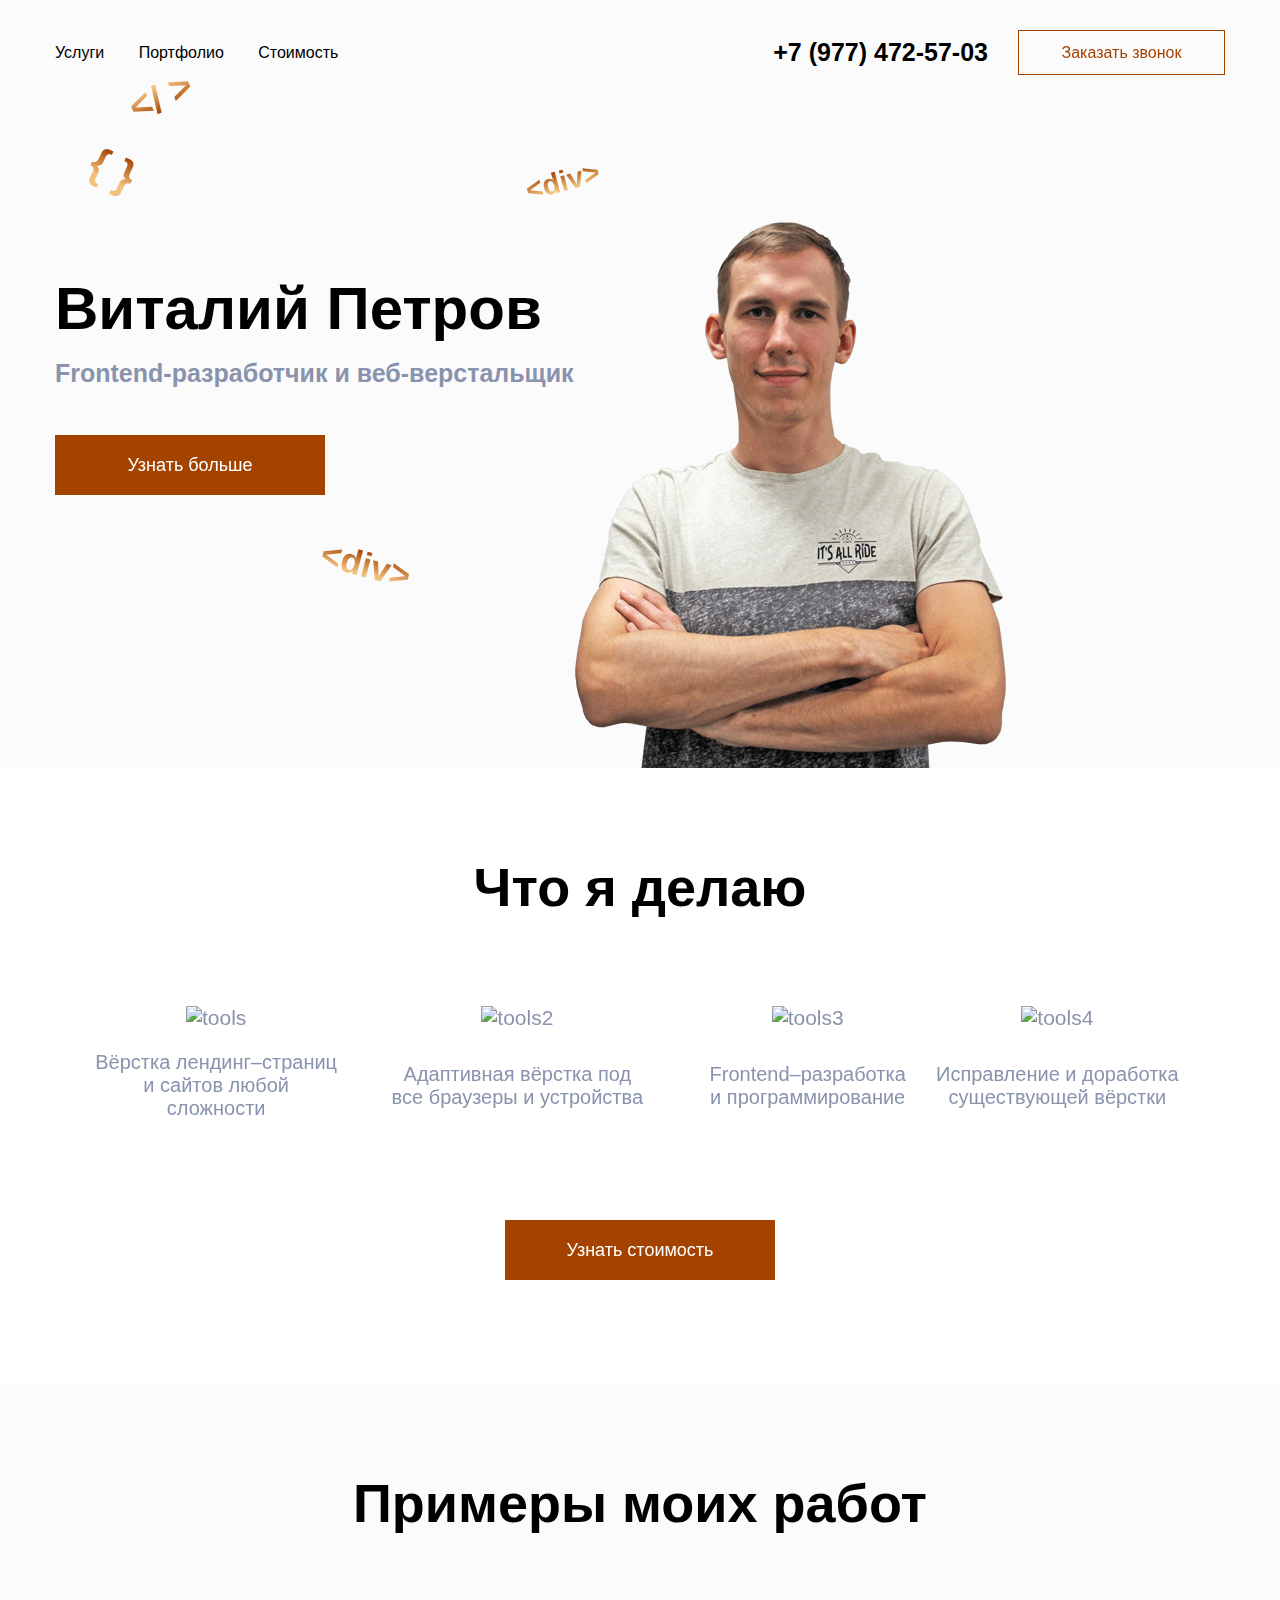
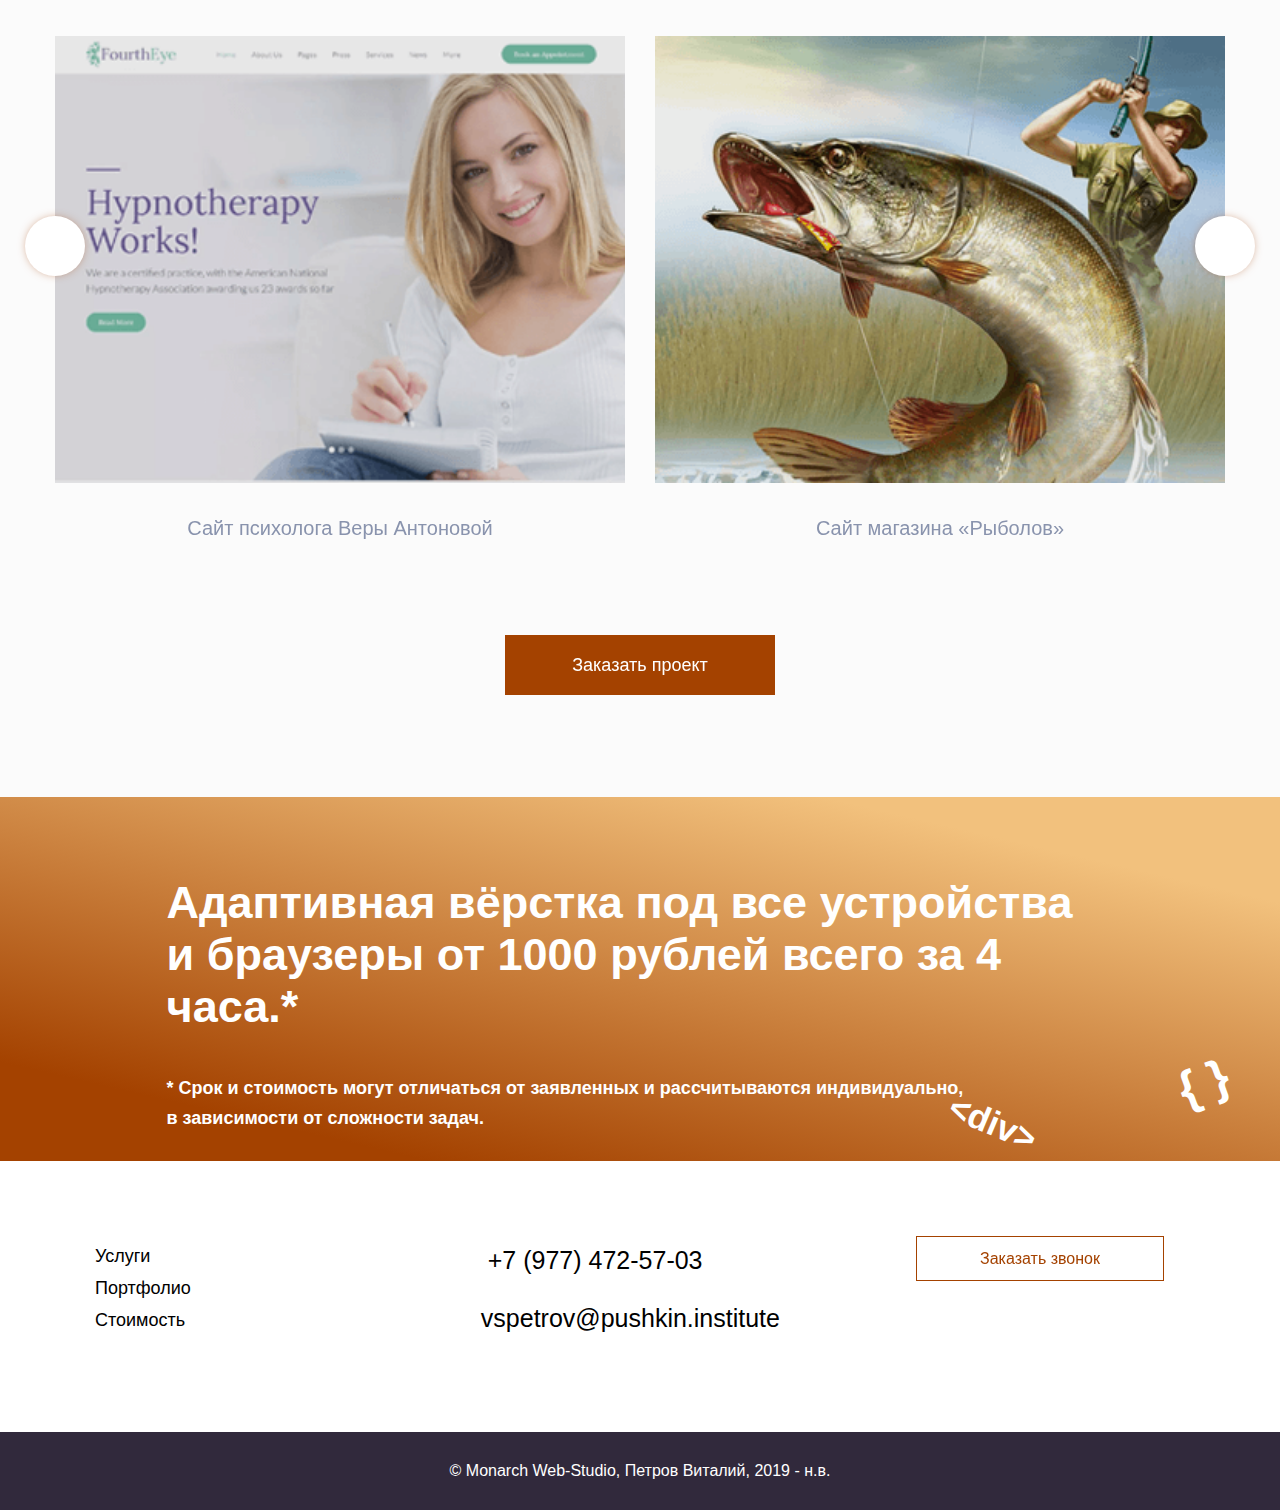
==== commit c4a5d7f1: "Update" ====
--- a/index.html
+++ b/index.html
@@ -1,10 +1,10 @@
 <!DOCTYPE html>
 <html lang="ru">
-
 <head>
     <meta charset="UTF-8">
     <meta name="viewport" content="width=device-width, initial-scale=1.0">
     <meta http-equiv="X-UA-Compatible" content="ie=edge">
+    <meta name="description" content="Дипломная работа Виталия Петрова">
     <link rel="stylesheet" href="css/swiper.min.css">
     <link rel="stylesheet" href="css/font-awesome.css">
     <link rel="stylesheet" href="css/font-awesome.min.css">
@@ -13,8 +13,8 @@
     <link rel="shortcut icon" href="../img/icon-monarch.png" type="image/png">
     <script src="js/jquery.js"></script>
     <script src="js/script.js"></script>
+    <script src="js/jquery.maskedinput.min.js"></script>
     <script src="js/swiper.min.js"></script>
-    <script src="js/jquery.maskedinput.min.js"></script>
     <title>Дипломна работа</title>
 </head>
 <body>
@@ -28,7 +28,8 @@
                     </ul>
                 </nav>
                 <div class="header__right"> 
-                    <button class="header__burger burger">
+                    <button class="header__burger burger" aria-label="burger">
+                        бургер
                         <span class="burger__strip"></span>
                         <span class="burger__strip"></span>
                         <span class="burger__strip"></span>
@@ -36,7 +37,7 @@
                     </button>
                     <div class="callback">
                         <a href="tel:+79774725703" class="callback__number">+7 (977) 472-57-03</a>
-                        <button id="callback" class="callback__button hvrf fade">Заказать звонок</button>
+                        <button id="callback" class="callback__button hvr-fade fade">Заказать звонок</button>
                     </div>
             </div>
         </div>
@@ -45,17 +46,17 @@
         <section class="about">
             <div class="fixed-container about--container">
                 <div class="about__animation animation">
-                    <div class="animation__div anim anim--2">&lt;div&gt;</div>
-                    <div class="animation__teg anim anim--1">#</div>
-                    <div class="animation__div2 anim anim--2">&lt;div&gt;</div>
-                    <div class="animation__slesh anim anim--2">&lt;/&gt;</div>
-                    <div class="animation__slesh2 anim anim--2">&lt; /&gt;</div>
-                    <div class="animation__selector anim anim1">{ }</div>
+                    <div class="animation__div hvr-grow anim anim--1">&lt;div&gt;</div>
+                    <div class="animation__teg hvr-grow anim anim--2">#</div>
+                    <div class="animation__div2 hvr-grow anim anim--1">&lt;div&gt;</div>
+                    <div class="animation__slesh hvr-grow anim anim--2">&lt;/&gt;</div>
+                    <div class="animation__slesh2 hvr-grow anim anim--1">&lt; /&gt;</div>
+                    <div class="animation__selector hvr-grow anim anim--2">{ }</div>
                 </div>
                 <div class="author__info author">
                     <h1 class="author__info">Виталий Петров</h1>
                     <h2 class="author__descr"><p>Frontend-разработчик и веб-верстальщик</p></h2>
-                    <button id="moreinfo" class="author__button btn--main hvr fade">Узнать больше</button>
+                    <button id="moreinfo" class="author__button btn--main hvr-fade-white fade">Узнать больше</button>
                 </div>
         <div class="about__photo photo">
             <picture class="photo__img">
@@ -70,25 +71,25 @@
                 <div class="first__content">
                     <h2 class="title" id="services">Что я делаю</h2>
                     <div class="first__skills skills">
-                        <div class="skills__box">
+                        <div class="skills__box hvr-grow">
                             <img src="img/tools-first.png" alt="tools" class="skills__img">
                             <p class="skills__descr">Вёрстка лендинг–страниц <br> и сайтов любой сложности</p>
                         </div>
-                        <div class="skills__box">
+                        <div class="skills__box hvr-grow">
                             <img src="img/tools-second.png" alt="tools2" class="skills__img">
                             <p class="skills__descr">Адаптивная вёрстка под все браузеры и устройства</p>
                         </div>
-                        <div class="skills__box">
+                        <div class="skills__box hvr-grow">
                             <img src="img/tools-third.png" alt="tools3" class="skills__img">
                             <p class="skills__descr">Frontend–разработка <br> и программирование</p>
                         </div>
-                        <div class="skills__box">
+                        <div class="skills__box hvr-grow">
                             <img src="img/tools-4.png" alt="tools4" class="skills__img">
                             <p class="skills__descr">Исправление и доработка существующей вёрстки</p>
                         </div>
                     </div>
                     <div class="first__cost">
-                        <button class="first__button btn hvr fade">Узнать стоимость</button>
+                        <button class="first__button btn hvr-fade-white fade">Узнать стоимость</button>
                     </div>
                 </div>
             </div>
@@ -104,10 +105,10 @@
                                 <div class="works-slide"><img src="img/map_1.png" alt="site_1" class="works-slide__img">
                                     <div class="works-descr">Сайт психолога Веры Антоновой</div>
                                 </div>
-                                <div class="works-slide"><img src="img/map_3.png" alt="site_2" class="works-slide__img">
+                                <div class="works-slide"><img src="img/map_2.png" alt="site_2" class="works-slide__img">
                                     <div class="works-descr">Сайт магазина «Рыболов»</div>
                                 </div>
-                                <div class="works-slide"><img src="img/map_2.png" alt="site_3" class="works-slide__img">
+                                <div class="works-slide"><img src="img/map_3.png" alt="site_3" class="works-slide__img">
                                     <div class="works-descr">Сайт магазина детской одежды</div>
                                 </div>
                             </div>  
@@ -115,18 +116,18 @@
                         </div>
                 </div>
                 <div class="second__cost" id="cost">
-                    <button class="cost__desctop hvr fade">Заказать проект</button>
-                    <button class="cost__tablet hvr fade">Узнать стоимость</button>
+                    <button class="cost__desctop hvr-fade-white fade">Заказать проект</button>
+                    <button class="cost__tablet hvr-fade-white fade">Узнать стоимость</button>
                 </div>
             </div>
         </section>
         <section class="third">
             <div class="third__elements elements">
-                <div class="elements__tag-r">{ }</div>
-                <div class="elements__tag-l">{ }</div>
-                <div class="elements__div">&lt;div&gt;</div>
-                <div class="elements__tag">#</div>
-                <div class="elements__slash">&lt;/&gt;</div>
+                <div class="elements__tag-r hvr-grow">{ }</div>
+                <div class="elements__tag-l hvr-grow">{ }</div>
+                <div class="elements__div hvr-grow">&lt;div&gt;</div>
+                <div class="elements__tag hvr-grow">#</div>
+                <div class="elements__slash hvr-grow">&lt;/&gt;</div>
             </div>
             <div class="third__content cost">
                 <h2 class="cost__title">
@@ -158,12 +159,12 @@
                 </ul>
             </div>
             <div class="footer__social">
-                <button class="footer__callback hvr fade">Заказать звонок</button>
+                <button class="footer__callback hvr-fade fade">Заказать звонок</button>
                     <ul class="footer__row social">
-                        <li class="social__item"><a href="https://vk.com/69guru" class="social__link social--vk"></a></li>
-                        <li class="social__item"><a href="#" class="social__link social--facebook"></a></li>
-                        <li class="social__item"><a href="#" class="social__link social--twitter"></a></li>
-                        <li class="social__item"><a href="#" class="social__link social--instagram"></a></li>
+                        <li class="social__item"><a href="https://vk.com/share.php?url=http://a0391989.xsph.ru/" rel="noreferrer" class="social__link social--vk" target="_blank">Поделиться страницей</a></li>
+                        <li class="social__item"><a href="https://www.facebook.com/sharer/sharer.php?u=http%3A%2F%2Fa0391989.xsph.ru%2F&amp;src=sdkpreparse" class="social__link social--facebook" target="_blank" rel="noreferrer">Поделиться страницей</a></li>
+                        <li class="social__item"><a href="https://twitter.com/intent/tweet" class="social__link social--twitter" target="_blank" rel="noreferrer">Поделиться страницей</a></li>
+                        <li class="social__item"><a href="http://a0391989.xsph.ru/share.html" class="social__link social--instagram" target="_blank" rel="noreferrer">Поделиться страницей</a></li>
                     </ul>
             </div>
         </div>
@@ -175,8 +176,8 @@
     </footer>
 <div>
     <div class="popup" id="esq">
-        <form class="popup__form" action="send.php" method="POST">
-            <button type="button" class="popup__close"></button>
+        <form class="popup__form" method="POST" id="form">
+            <button type="button" class="popup__close hvr-grow"></button>
             <div class="title popup--title">
                 <h2>Получить консультацию</h2>
             </div>
@@ -193,7 +194,7 @@
                 <input type="tel" class="popup__input" name="tel" id="popup__tel" placeholder="+7 (999) 999-99-99" required>
                     <label for="popup__tel" class="popup__label">Ваш телефон для связи</label>
             </div>
-              <input type="submit" class="popup__submit" value="Свяжитесь со мной">
+              <input type="submit" class="popup__submit hvr-fade-white" value="Свяжитесь со мной">
             </div>
         </form>
     </div>
--- a/css/style.css
+++ b/css/style.css
@@ -107,6 +107,7 @@
 
 .header__burger {
 	display: none;
+	font-size: 0;
 }
 
 .header__menu {
@@ -175,6 +176,42 @@
 }
 
 
+.hvr-fade {
+	display: inline-block;
+	vertical-align: middle;
+	-webkit-transform: perspective(1px) translateZ(0);
+	transform: perspective(1px) translateZ(0);
+	box-shadow: 0 0 1px rgba(0, 0, 0, 0);
+	overflow: hidden;
+	-webkit-transition-duration: 0.3s;
+	transition-duration: 0.3s;
+	-webkit-transition-property: color, background-color;
+	transition-property: color, background-color;
+  }
+
+  .hvr-fade-white {
+	display: inline-block;
+	vertical-align: middle;
+	-webkit-transform: perspective(1px) translateZ(0);
+	transform: perspective(1px) translateZ(0);
+	box-shadow: 0 0 1px rgba(0, 0, 0, 0);
+	overflow: hidden;
+	-webkit-transition-duration: 0.3s;
+	transition-duration: 0.3s;
+	-webkit-transition-property: color, background-color;
+	transition-property: color, background-color;
+  }
+
+  .hvr-fade:hover, .hvr-fade:focus, .hvr-fade:active {
+	background-color: #a44200;
+	color: white;
+  }
+
+  .hvr-fade-white:hover, .hvr-fade-white:focus, .hvr-fade-white:active {
+	background-color: #fbfbfb;
+	color: #a44200;
+	border: 1px solid #a44200;
+  }
 
 /* !POPUP */
  
@@ -259,9 +296,6 @@
 	justify-content: center;
 }
 
-/* !POPUP END */
-
-/* ! */
 .popup__label {
 	font-family: 'Roboto', sans-serif;
 	font-size: 1.2rem;
@@ -389,16 +423,6 @@
 	justify-content: center;
 }
 
-/* ! .man_img {
-	position: absolute;
-	margin: auto;
-	top: 131px;
-	right: 294px;
-	background-position: right bottom;
-	background-repeat: no-repeat;
-	z-index: 1;
-} */
-
 .header--content {
 	display: flex;
 	flex-wrap: wrap;
@@ -579,6 +603,7 @@
 .social__item {
 	display: inline;
 	list-style: none;
+	font-size: 0;
 }
 
 .social__link:hover {
@@ -713,6 +738,7 @@
 	transform: rotate(15deg);
 	font-size: 35px;
 	transition: 2s;
+	z-index: 5;
 }
 
 .animation__slesh {
@@ -736,7 +762,8 @@
 	-webkit-text-fill-color: transparent;
 	font-weight: 700;
     top: 600px;
-    left: 20%;
+	left: 20%;
+	z-index: 5;
 }
 
 .animation__teg {
@@ -768,6 +795,13 @@
 	left: 0;
 	top: 0;
 }
+
+.anim--2 {
+	left: 100%;
+	top: 100%;
+}
+
+
 
 .elements__tag-l {
     top: 16%;
@@ -825,6 +859,42 @@
 	margin-bottom: 25px;
 	padding: 0;
 } 
+
+.sorry__page {
+	background: #444;
+}
+
+.sorry__page {
+	display: flex;
+}
+
+.sorry {
+	margin: auto;
+	padding: 2.5rem;
+    background-color: white;
+    border-radius: 10px;
+    box-shadow: 0 0 2.5rem rgba(0, 0, 0, 0.5);
+}
+
+.sorry__home {
+	outline: none;
+	text-decoration: none;
+	width: auto;
+	padding: 10px;
+	color: black;
+	border: 1px solid #2ecc71;
+	background-color: #2ecc71;
+	border-radius: 10px;
+}
+
+.sorry__descr {
+	font-size: 0.875rem;
+	line-height: 1.75;
+	margin-bottom: 20px;
+}
+
+
+
 
 
 @media (max-width: 1754px) {
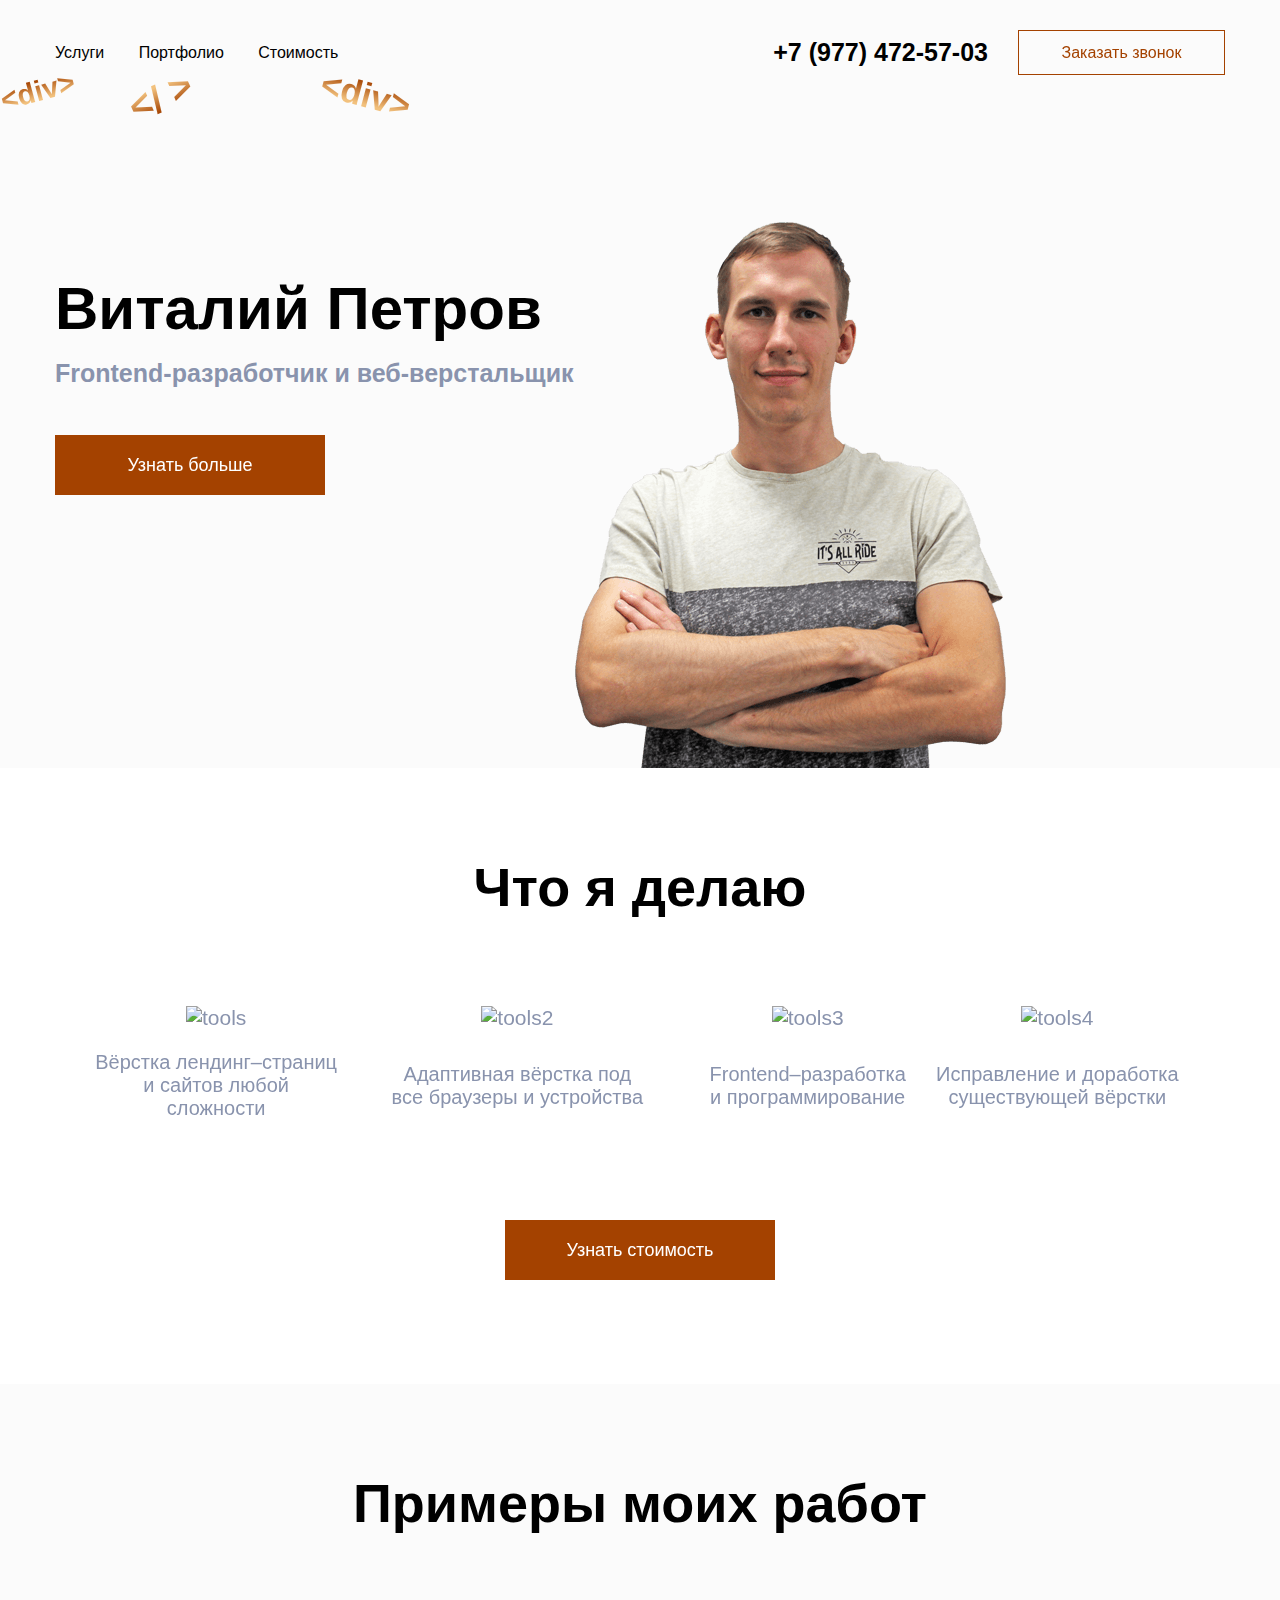
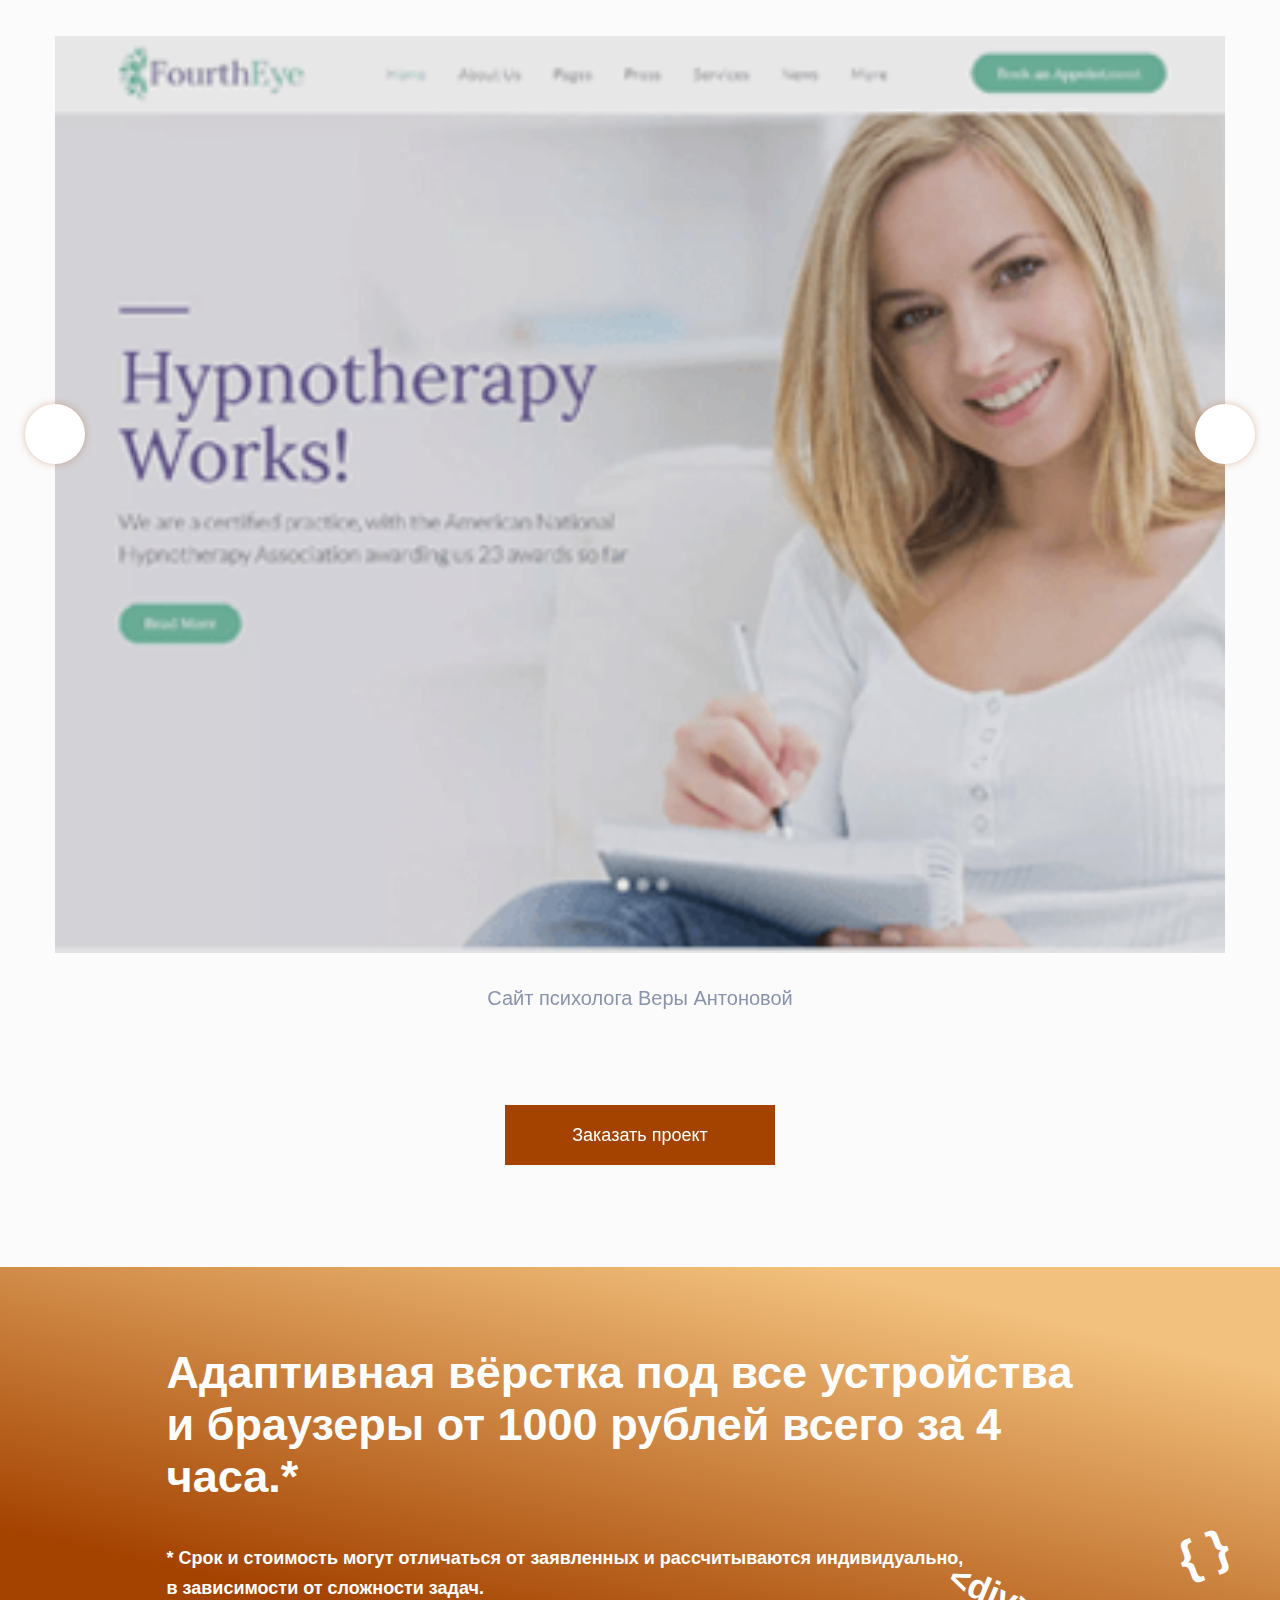
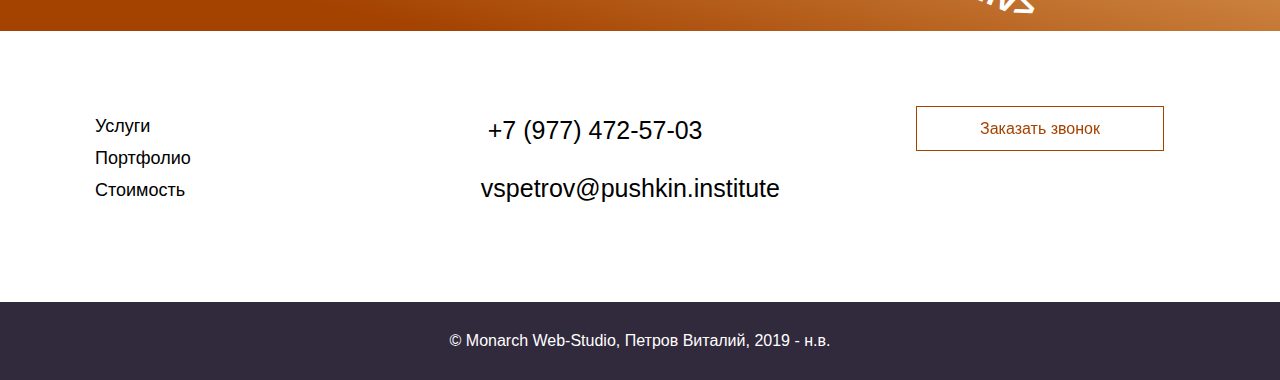
==== commit 859580e6: "Update" ====
--- a/index.html
+++ b/index.html
@@ -183,16 +183,28 @@
             </div>
             <div class="popup__content">
               <div class="popup__group">
+                  <label for="popup__fname" class="popup__label">Имя</label>
                 <input type="text" class="popup__input" name="fname" id="popup__fname" aria-describedby="helpId" placeholder="Имя" required>
-                    <label for="popup__fname" class="popup__label">Имя</label>
             </div>
               <div class="popup__group">
+                  <label for="popup__email" class="popup__label">Email</label>
                 <input type="email" class="popup__input" name="email" id="popup__email" aria-describedby="helpId" placeholder="Email" required>
-                    <label for="popup__email" class="popup__label">Email</label>
-            </div>
-            <div class="popup__group">
+            </div>
+            <div class="popup__group">
+                <label for="popup__tel" class="popup__label">Ваш телефон для связи</label>
                 <input type="tel" class="popup__input" name="tel" id="popup__tel" placeholder="+7 (999) 999-99-99" required>
-                    <label for="popup__tel" class="popup__label">Ваш телефон для связи</label>
+            </div>
+            <div class="popup__group">
+                <label for="popup__project" class="popup__label">Тип проекта</label>
+                <input type="text" class="popup__input" name="project" id="popup__project" placeholder="Лэндинг, многостраничный сайт, интернет магазин и т.д.">
+            </div>
+            <div class="popup__group">
+                <label for="popup__limitation" class="popup__label">Желаемый срок исполнения</label>
+                <input type="text" class="popup__input" name="limitation" id="popup__limitation" placeholder="Нужно было сделать уже вчера =(">
+            </div>
+            <div class="popup__group">
+                <label for="popup__interval" class="popup__label">В какой промежуток времени Вам можно позвонить?</label>
+                <input type="text" class="popup__input" name="time__interval" id="popup__interval" placeholder="Укажите интервал, например: с 9:00 до 15:00.">
             </div>
               <input type="submit" class="popup__submit hvr-fade-white" value="Свяжитесь со мной">
             </div>
--- a/css/style.css
+++ b/css/style.css
@@ -95,7 +95,7 @@
 	cursor: pointer;
 }
 
-button, input {
+button {
 	outline: none;
 }
 
@@ -233,6 +233,8 @@
 	right: 0;
 	bottom: 0;
 	z-index: 500;
+	overflow: auto;
+	-webkit-overflow-scrolling: touch;
 }
 
 .popup__group {
@@ -247,6 +249,7 @@
 	margin: 15px 20%;
 	width: 70%;
 	font-size: 16px;
+	outline-color: #a44200;
 }
 
 .popup__content {
@@ -256,12 +259,13 @@
 }
 
 .popup__form {
+	max-height: calc(100vh - 80px);
+	overflow-y: auto;  
 	background-color: whitesmoke;
 	padding-bottom: 55px;
 	border-radius: 55px;
 	align-self: center;
 	max-width: 840px;
-	max-height: 840px;
 	box-shadow: 0px 0px 15px #7f7f7f, 0px 0px 15px #7f7f7f;
 }
 
@@ -299,8 +303,8 @@
 .popup__label {
 	font-family: 'Roboto', sans-serif;
 	font-size: 1.2rem;
-	margin-left: 3rem;
-	margin-top: 0.7rem;
+	margin-left: 40px;
+	margin-bottom: 10px;
 	display: block;
 	transition: all 0.3s;
 	transform: translateY(0rem);
@@ -312,22 +316,17 @@
 	color: #333;
 	font-size: 1.2rem;
 	  margin: 0 auto;
-	padding: 1.5rem 2rem;
+	padding-top: 15px;
+	padding-left: 15px;
+	padding-bottom: 13px;
 	border-radius: 0.2rem;
 	background-color: rgb(255, 255, 255);
 	border: none;
 	width: 90%;
 	display: block;
-	border-bottom: 0.3rem solid transparent;
 	transition: all 0.3s;
   }
   
-  .popup__input:placeholder-shown + .popup__label {
-	opacity: 0;
-	visibility: hidden;
-	-webkit-transform: translateY(-4rem);
-	transform: translateY(-4rem);
-  }
 
 .about {
 	position: relative;
@@ -855,7 +854,7 @@
 .popup--title {
 	text-align: center;
 	font-size: 25px;
-	margin-top: 25px;
+	margin-top: 0;
 	margin-bottom: 25px;
 	padding: 0;
 } 
@@ -1752,6 +1751,10 @@
 		.title {
 			margin-top: 79px;
 			padding: 0;
+		}
+		
+		.popup--title {
+			margin-top: 0;
 		}
 		
 		.skills__descr {
@@ -2419,6 +2422,8 @@
 	
 	.popup__form {
 		width: 100%;
+		height: 100%;
+		border-radius: 0;
 	}
 	
 	.popup__close {
@@ -2431,7 +2436,6 @@
 	
 	.popup__input {
 		margin: 10px 5%;
-		width: 100%;
 	}
 	
 	}